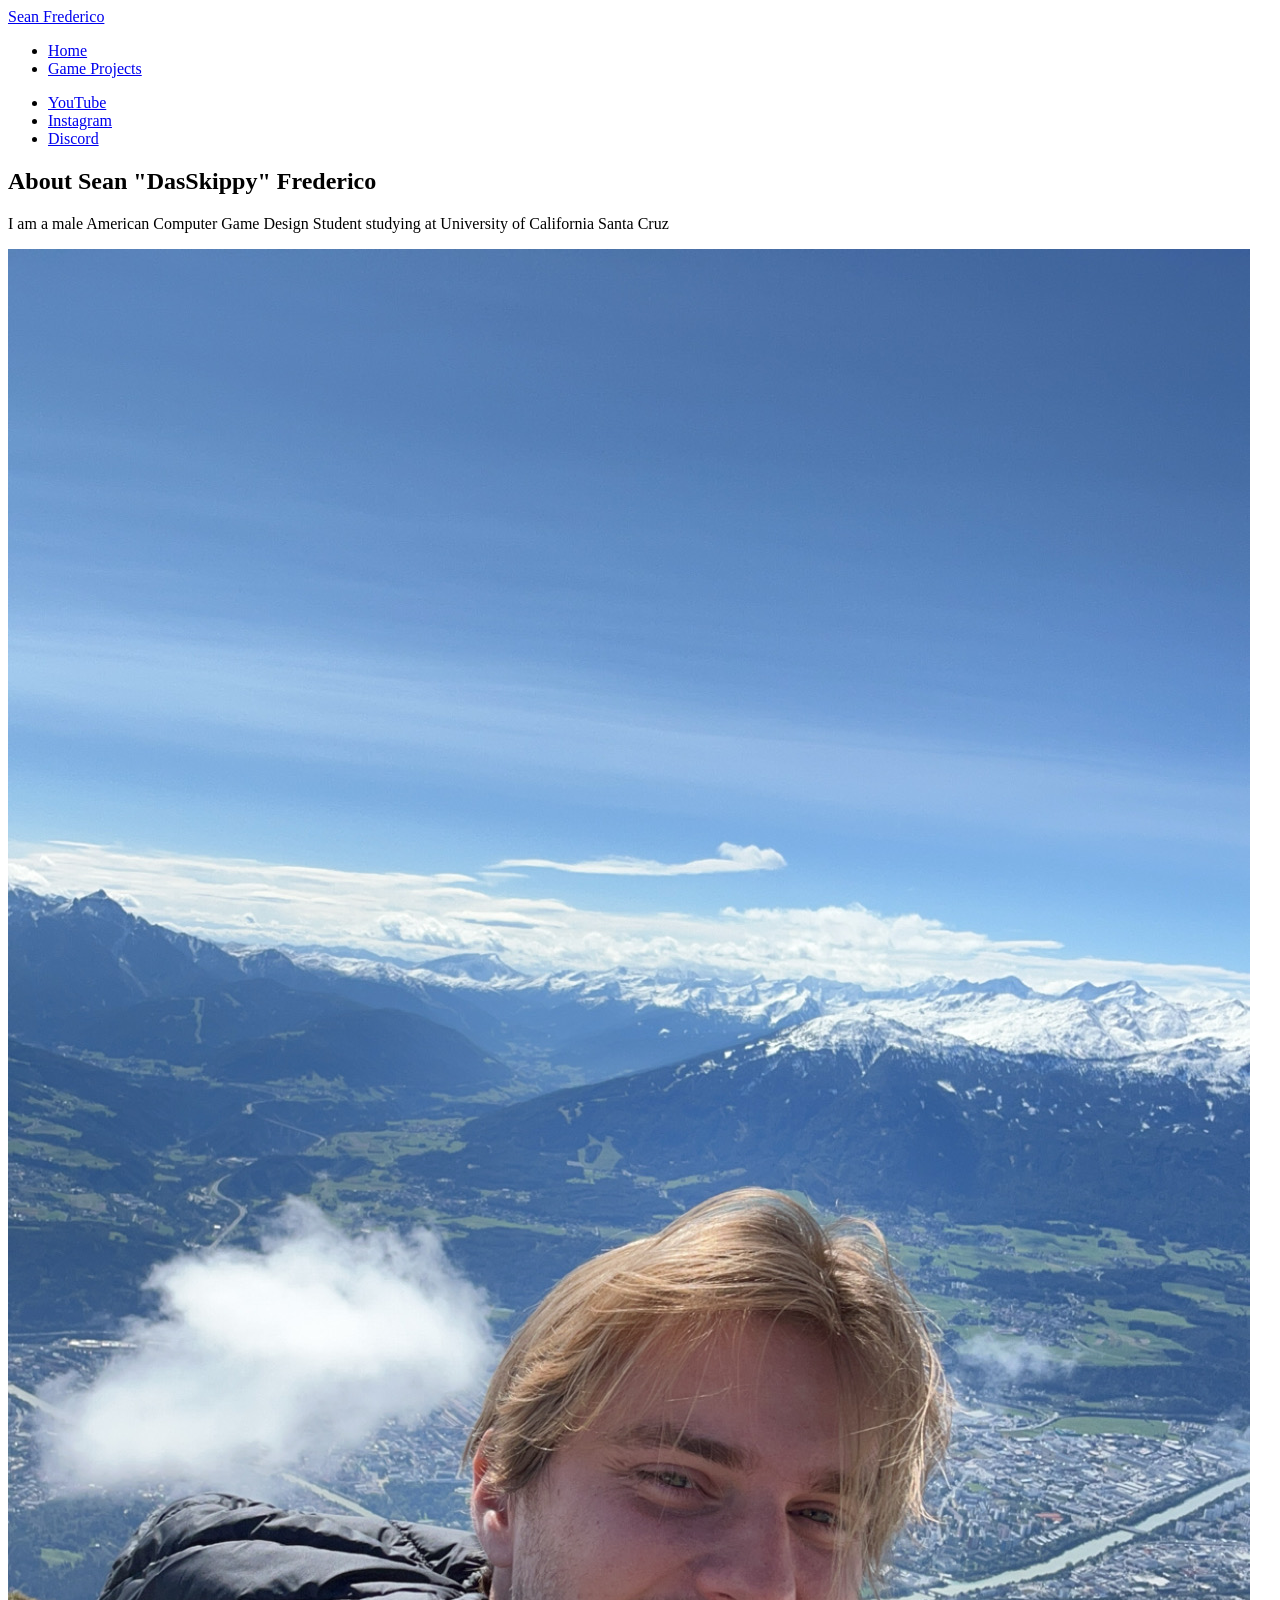
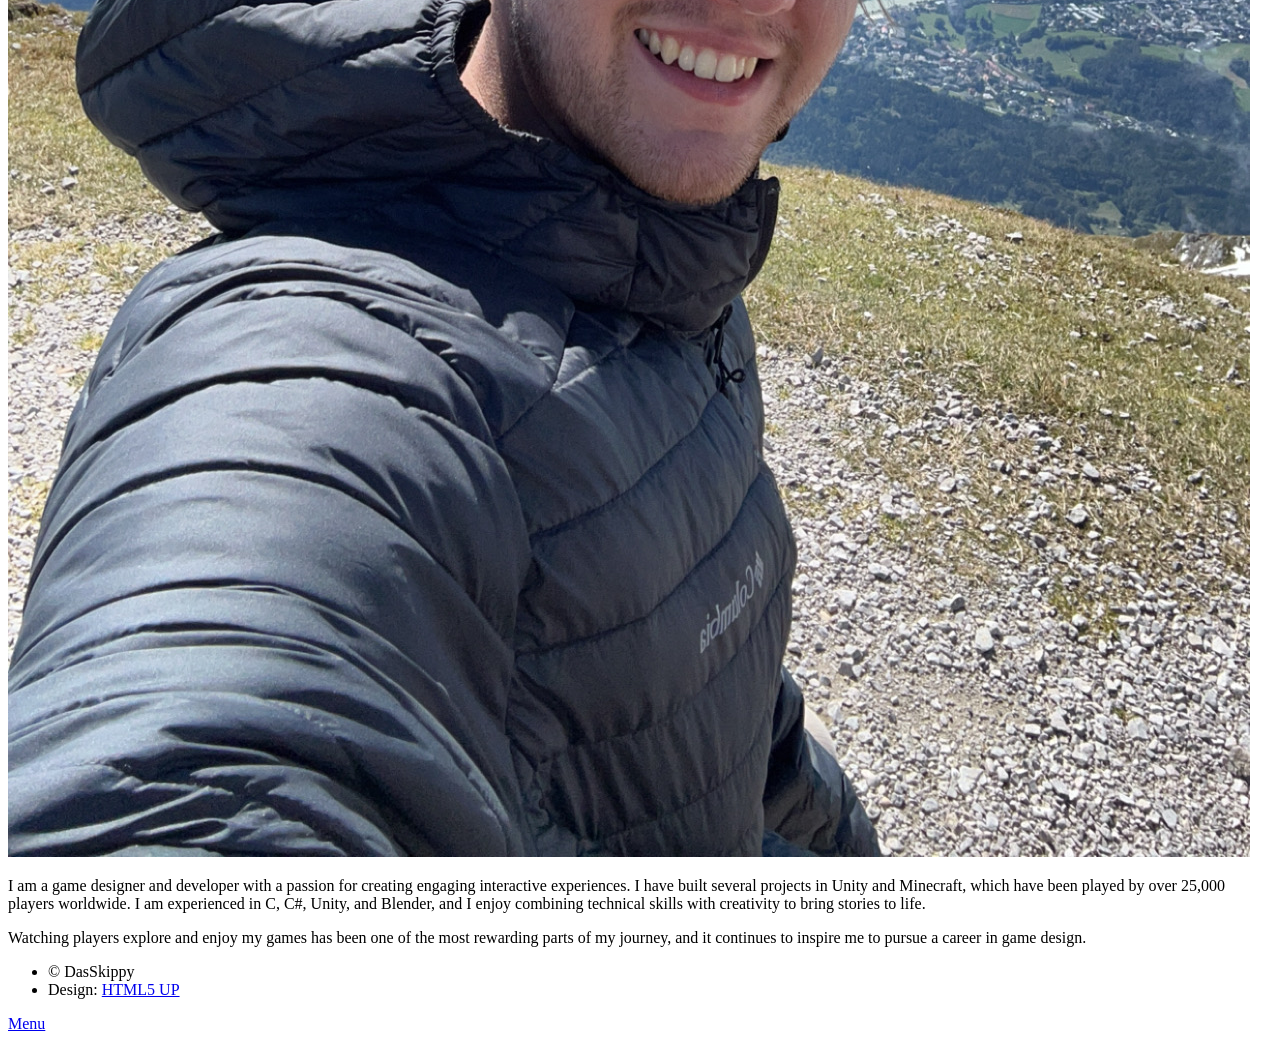
==== about.html @ 68984104 "Rename games.html to about.html" ====
<!DOCTYPE HTML>
<!--
	Massively by HTML5 UP
	html5up.net | @ajlkn
	Free for personal and commercial use under the CCA 3.0 license (html5up.net/license)
-->
<html>
	<head>
		<title>About Sean Frederico</title>
		<meta charset="utf-8" />
		<meta name="viewport" content="width=device-width, initial-scale=1, user-scalable=no" />
		<link rel="stylesheet" href="assets/css/main.css" />
		<noscript><link rel="stylesheet" href="assets/css/noscript.css" /></noscript>
	</head>
	<body class="is-preload">

		<!-- Wrapper -->
			<div id="wrapper">

				<!-- Header -->
					<header id="header">
						<a href="home.html" class="logo">Sean Frederico</a>
					</header>

				<!-- Nav -->
				<nav id="nav">
					<ul class="links">
						<li><a href="home.html">Home</a></li>
						<li class="active"><a href="games.html">Game Projects</a></li>
					</ul>
					<ul class="icons">
						<li><a href="https://www.youtube.com/@DasSkippy" class="icon brands alt fa-youtube"><span class="label">YouTube</span></a></li>
								<li><a href="https://www.instagram.com/dasskippy/" class="icon brands alt fa-instagram"><span class="label">Instagram</span></a></li>
								<li><a href="#" class="icon brands alt fa-discord"><span class="label">Discord</span></a></li>
					</ul>
				</nav>

				<!-- Main -->
					<div id="main">

						<!-- Post -->
							<section class="post">
								<header class="major">
									<h1>About Sean "DasSkippy" Frederico<br />
									</h1>
									<p>I am a male American Computer Game Design Student studying at University of California Santa Cruz</p>
								</header>
								<div class="image main"><img src="images/IMG_3006.JPG" alt="" /></div>
								<p>I am a game designer and developer with a passion for creating engaging interactive experiences. I have built several projects in Unity and Minecraft, which have been played by over 25,000 players worldwide. I am experienced in C, C#, Unity, and Blender, and I enjoy combining technical skills with creativity to bring stories to life.</p>
								<p>Watching players explore and enjoy my games has been one of the most rewarding parts of my journey, and it continues to inspire me to pursue a career in game design.</p>
							</section>

					</div>

				

				<!-- Copyright -->
					<div id="copyright">
						<ul><li>&copy; DasSkippy</li><li>Design: <a href="https://html5up.net">HTML5 UP</a></li></ul>
					</div>

			</div>

		<!-- Scripts -->
			<script src="assets/js/jquery.min.js"></script>
			<script src="assets/js/jquery.scrollex.min.js"></script>
			<script src="assets/js/jquery.scrolly.min.js"></script>
			<script src="assets/js/browser.min.js"></script>
			<script src="assets/js/breakpoints.min.js"></script>
			<script src="assets/js/util.js"></script>
			<script src="assets/js/main.js"></script>

	</body>

</html>
---- assets/css/main.css ----
@import url(fontawesome-all.min.css);
@import url("https://fonts.googleapis.com/css?family=Merriweather:300,700,300italic,700italic|Source+Sans+Pro:900");

/*
	Massively by HTML5 UP
	html5up.net | @ajlkn
	Free for personal and commercial use under the CCA 3.0 license (html5up.net/license)
*/

html, body, div, span, applet, object,
iframe, h1, h2, h3, h4, h5, h6, p, blockquote,
pre, a, abbr, acronym, address, big, cite,
code, del, dfn, em, img, ins, kbd, q, s, samp,
small, strike, strong, sub, sup, tt, var, b,
u, i, center, dl, dt, dd, ol, ul, li, fieldset,
form, label, legend, table, caption, tbody,
tfoot, thead, tr, th, td, article, aside,
canvas, details, embed, figure, figcaption,
footer, header, hgroup, menu, nav, output, ruby,
section, summary, time, mark, audio, video {
	margin: 0;
	padding: 0;
	border: 0;
	font-size: 100%;
	font: inherit;
	vertical-align: baseline;}

article, aside, details, figcaption, figure,
footer, header, hgroup, menu, nav, section {
	display: block;}

body {
	line-height: 1;
}

ol, ul {
	list-style: none;
}

blockquote, q {
	quotes: none;
}

	blockquote:before, blockquote:after, q:before, q:after {
		content: '';
		content: none;
	}

table {
	border-collapse: collapse;
	border-spacing: 0;
}

body {
	-webkit-text-size-adjust: none;
}

mark {
	background-color: transparent;
	color: inherit;
}

input::-moz-focus-inner {
	border: 0;
	padding: 0;
}

input, select, textarea {
	-moz-appearance: none;
	-webkit-appearance: none;
	-ms-appearance: none;
	appearance: none;
}

/* Basic */

	@-ms-viewport {
		width: device-width;
	}

	body {
		-ms-overflow-style: scrollbar;
	}

	@media screen and (max-width: 480px) {

		html, body {
			min-width: 320px;
		}

	}

	html {
		box-sizing: border-box;
	}

	*, *:before, *:after {
		box-sizing: inherit;
	}

	body {
		background-color: #1e252d;
	}

		body.is-preload *, body.is-preload *:before, body.is-preload *:after {
			-moz-animation: none !important;
			-webkit-animation: none !important;
			-ms-animation: none !important;
			animation: none !important;
			-moz-transition: none !important;
			-webkit-transition: none !important;
			-ms-transition: none !important;
			transition: none !important;
		}

/* Type */

	html {
		font-size: 16pt;
	}

		@media screen and (max-width: 1680px) {

			html {
				font-size: 12pt;
			}

		}

		@media screen and (max-width: 1280px) {

			html {
				font-size: 11pt;
			}

		}

		@media screen and (max-width: 360px) {

			html {
				font-size: 10pt;
			}

		}

	body {
		color: #212931;
	}

	body, input, select, textarea {
		font-family: "Merriweather", Georgia, serif;
		font-weight: 300;
		font-size: 1rem;
		line-height: 2.375;
	}

	a {
		-moz-transition: color 0.2s ease-in-out, background-color 0.2s ease-in-out, border-color 0.2s ease-in-out, box-shadow 0.2s ease-in-out;
		-webkit-transition: color 0.2s ease-in-out, background-color 0.2s ease-in-out, border-color 0.2s ease-in-out, box-shadow 0.2s ease-in-out;
		-ms-transition: color 0.2s ease-in-out, background-color 0.2s ease-in-out, border-color 0.2s ease-in-out, box-shadow 0.2s ease-in-out;
		transition: color 0.2s ease-in-out, background-color 0.2s ease-in-out, border-color 0.2s ease-in-out, box-shadow 0.2s ease-in-out;
		border-bottom: dotted 1px;
		text-decoration: none;
	}

		a:hover {
			border-bottom-color: transparent;
		}

	strong, b {
		font-weight: 600;
	}

	em, i {
		font-style: italic;
	}

	p {
		text-align: justify;
		margin: 0 0 2rem 0;
	}

	h1, h2, h3, h4, h5, h6 {
		font-family: "Source Sans Pro", Helvetica, sans-serif;
		font-weight: 900;
		line-height: 1.5;
		letter-spacing: 0.075em;
		text-transform: uppercase;
		margin: 0 0 1rem 0;
	}

		h1 a, h2 a, h3 a, h4 a, h5 a, h6 a {
			border-bottom: 0;
			color: inherit;
			text-decoration: none;
		}

	h1 {
		font-size: 4rem;
		line-height: 1.1;
		margin: 0 0 2rem 0;
	}

	h2 {
		font-size: 1.75rem;
		line-height: 1.3;
		margin: 0 0 1.5rem 0;
	}

	h3 {
		font-size: 1.25rem;
		margin: 0 0 1.5rem 0;
	}

	h4 {
		font-size: 1rem;
	}

	h5 {
		font-size: 0.9rem;
	}

	h6 {
		font-size: 0.8rem;
	}

	sub {
		font-size: 0.8rem;
		position: relative;
		top: 0.5rem;
	}

	sup {
		font-size: 0.8rem;
		position: relative;
		top: -0.5rem;
	}

	blockquote {
		border-left: solid 4px;
		font-style: italic;
		margin: 0 0 2rem 0;
		padding: 0.5rem 0 0.5rem 2rem;
	}

	code {
		border: solid 2px;
		font-family: "Courier New", monospace;
		font-size: 0.9rem;
		margin: 0 0.25rem;
		padding: 0.25rem 0.65rem;
	}

	pre {
		-webkit-overflow-scrolling: touch;
		font-family: "Courier New", monospace;
		font-size: 0.9rem;
		margin: 0 0 2rem 0;
	}

		pre code {
			display: block;
			line-height: 1.75;
			padding: 1rem 1.5rem;
			overflow-x: auto;
		}

	hr {
		border: 0;
		border-bottom: solid 2px;
		margin: 3rem 0;
	}

		hr.major {
			margin: 5rem 0;
		}

	.align-left {
		text-align: left;
	}

	.align-center {
		text-align: center;
	}

	.align-right {
		text-align: right;
	}

	input, select, textarea {
		color: #212931;
	}

	a {
		color: #212931;
		border-bottom-color: rgba(33, 41, 49, 0.5);
	}

		a:hover {
			border-bottom-color: transparent;
			color: #18bfef !important;
		}

	strong, b {
		color: #212931;
	}

	h1, h2, h3, h4, h5, h6 {
		color: #212931;
	}

	blockquote {
		border-left-color: #eeeeee;
	}

	code {
		background: rgba(220, 220, 220, 0.25);
		border-color: #eeeeee;
	}

	hr {
		border-bottom-color: #eeeeee;
	}

/* Row */

	.row {
		display: flex;
		flex-wrap: wrap;
		box-sizing: border-box;
		align-items: stretch;
	}

		.row > * {
			box-sizing: border-box;
		}

		.row.gtr-uniform > * > :last-child {
			margin-bottom: 0;
		}

		.row.aln-left {
			justify-content: flex-start;
		}

		.row.aln-center {
			justify-content: center;
		}

		.row.aln-right {
			justify-content: flex-end;
		}

		.row.aln-top {
			align-items: flex-start;
		}

		.row.aln-middle {
			align-items: center;
		}

		.row.aln-bottom {
			align-items: flex-end;
		}

		.row > .imp {
			order: -1;
		}

		.row > .col-1 {
			width: 8.33333%;
		}

		.row > .off-1 {
			margin-left: 8.33333%;
		}

		.row > .col-2 {
			width: 16.66667%;
		}

		.row > .off-2 {
			margin-left: 16.66667%;
		}

		.row > .col-3 {
			width: 25%;
		}

		.row > .off-3 {
			margin-left: 25%;
		}

		.row > .col-4 {
			width: 33.33333%;
		}

		.row > .off-4 {
			margin-left: 33.33333%;
		}

		.row > .col-5 {
			width: 41.66667%;
		}

		.row > .off-5 {
			margin-left: 41.66667%;
		}

		.row > .col-6 {
			width: 50%;
		}

		.row > .off-6 {
			margin-left: 50%;
		}

		.row > .col-7 {
			width: 58.33333%;
		}

		.row > .off-7 {
			margin-left: 58.33333%;
		}

		.row > .col-8 {
			width: 66.66667%;
		}

		.row > .off-8 {
			margin-left: 66.66667%;
		}

		.row > .col-9 {
			width: 75%;
		}

		.row > .off-9 {
			margin-left: 75%;
		}

		.row > .col-10 {
			width: 83.33333%;
		}

		.row > .off-10 {
			margin-left: 83.33333%;
		}

		.row > .col-11 {
			width: 91.66667%;
		}

		.row > .off-11 {
			margin-left: 91.66667%;
		}

		.row > .col-12 {
			width: 100%;
		}

		.row > .off-12 {
			margin-left: 100%;
		}

		.row.gtr-0 {
			margin-top: 0;
			margin-left: 0rem;
		}

			.row.gtr-0 > * {
				padding: 0 0 0 0rem;
			}

			.row.gtr-0.gtr-uniform {
				margin-top: 0rem;
			}

				.row.gtr-0.gtr-uniform > * {
					padding-top: 0rem;
				}

		.row.gtr-25 {
			margin-top: 0;
			margin-left: -0.375rem;
		}

			.row.gtr-25 > * {
				padding: 0 0 0 0.375rem;
			}

			.row.gtr-25.gtr-uniform {
				margin-top: -0.375rem;
			}

				.row.gtr-25.gtr-uniform > * {
					padding-top: 0.375rem;
				}

		.row.gtr-50 {
			margin-top: 0;
			margin-left: -0.75rem;
		}

			.row.gtr-50 > * {
				padding: 0 0 0 0.75rem;
			}

			.row.gtr-50.gtr-uniform {
				margin-top: -0.75rem;
			}

				.row.gtr-50.gtr-uniform > * {
					padding-top: 0.75rem;
				}

		.row {
			margin-top: 0;
			margin-left: -1.5rem;
		}

			.row > * {
				padding: 0 0 0 1.5rem;
			}

			.row.gtr-uniform {
				margin-top: -1.5rem;
			}

				.row.gtr-uniform > * {
					padding-top: 1.5rem;
				}

		.row.gtr-150 {
			margin-top: 0;
			margin-left: -2.25rem;
		}

			.row.gtr-150 > * {
				padding: 0 0 0 2.25rem;
			}

			.row.gtr-150.gtr-uniform {
				margin-top: -2.25rem;
			}

				.row.gtr-150.gtr-uniform > * {
					padding-top: 2.25rem;
				}

		.row.gtr-200 {
			margin-top: 0;
			margin-left: -3rem;
		}

			.row.gtr-200 > * {
				padding: 0 0 0 3rem;
			}

			.row.gtr-200.gtr-uniform {
				margin-top: -3rem;
			}

				.row.gtr-200.gtr-uniform > * {
					padding-top: 3rem;
				}

		@media screen and (max-width: 1680px) {

			.row {
				display: flex;
				flex-wrap: wrap;
				box-sizing: border-box;
				align-items: stretch;
			}

				.row > * {
					box-sizing: border-box;
				}

				.row.gtr-uniform > * > :last-child {
					margin-bottom: 0;
				}

				.row.aln-left {
					justify-content: flex-start;
				}

				.row.aln-center {
					justify-content: center;
				}

				.row.aln-right {
					justify-content: flex-end;
				}

				.row.aln-top {
					align-items: flex-start;
				}

				.row.aln-middle {
					align-items: center;
				}

				.row.aln-bottom {
					align-items: flex-end;
				}

				.row > .imp-xlarge {
					order: -1;
				}

				.row > .col-1-xlarge {
					width: 8.33333%;
				}

				.row > .off-1-xlarge {
					margin-left: 8.33333%;
				}

				.row > .col-2-xlarge {
					width: 16.66667%;
				}

				.row > .off-2-xlarge {
					margin-left: 16.66667%;
				}

				.row > .col-3-xlarge {
					width: 25%;
				}

				.row > .off-3-xlarge {
					margin-left: 25%;
				}

				.row > .col-4-xlarge {
					width: 33.33333%;
				}

				.row > .off-4-xlarge {
					margin-left: 33.33333%;
				}

				.row > .col-5-xlarge {
					width: 41.66667%;
				}

				.row > .off-5-xlarge {
					margin-left: 41.66667%;
				}

				.row > .col-6-xlarge {
					width: 50%;
				}

				.row > .off-6-xlarge {
					margin-left: 50%;
				}

				.row > .col-7-xlarge {
					width: 58.33333%;
				}

				.row > .off-7-xlarge {
					margin-left: 58.33333%;
				}

				.row > .col-8-xlarge {
					width: 66.66667%;
				}

				.row > .off-8-xlarge {
					margin-left: 66.66667%;
				}

				.row > .col-9-xlarge {
					width: 75%;
				}

				.row > .off-9-xlarge {
					margin-left: 75%;
				}

				.row > .col-10-xlarge {
					width: 83.33333%;
				}

				.row > .off-10-xlarge {
					margin-left: 83.33333%;
				}

				.row > .col-11-xlarge {
					width: 91.66667%;
				}

				.row > .off-11-xlarge {
					margin-left: 91.66667%;
				}

				.row > .col-12-xlarge {
					width: 100%;
				}

				.row > .off-12-xlarge {
					margin-left: 100%;
				}

				.row.gtr-0 {
					margin-top: 0;
					margin-left: 0rem;
				}

					.row.gtr-0 > * {
						padding: 0 0 0 0rem;
					}

					.row.gtr-0.gtr-uniform {
						margin-top: 0rem;
					}

						.row.gtr-0.gtr-uniform > * {
							padding-top: 0rem;
						}

				.row.gtr-25 {
					margin-top: 0;
					margin-left: -0.375rem;
				}

					.row.gtr-25 > * {
						padding: 0 0 0 0.375rem;
					}

					.row.gtr-25.gtr-uniform {
						margin-top: -0.375rem;
					}

						.row.gtr-25.gtr-uniform > * {
							padding-top: 0.375rem;
						}

				.row.gtr-50 {
					margin-top: 0;
					margin-left: -0.75rem;
				}

					.row.gtr-50 > * {
						padding: 0 0 0 0.75rem;
					}

					.row.gtr-50.gtr-uniform {
						margin-top: -0.75rem;
					}

						.row.gtr-50.gtr-uniform > * {
							padding-top: 0.75rem;
						}

				.row {
					margin-top: 0;
					margin-left: -1.5rem;
				}

					.row > * {
						padding: 0 0 0 1.5rem;
					}

					.row.gtr-uniform {
						margin-top: -1.5rem;
					}

						.row.gtr-uniform > * {
							padding-top: 1.5rem;
						}

				.row.gtr-150 {
					margin-top: 0;
					margin-left: -2.25rem;
				}

					.row.gtr-150 > * {
						padding: 0 0 0 2.25rem;
					}

					.row.gtr-150.gtr-uniform {
						margin-top: -2.25rem;
					}

						.row.gtr-150.gtr-uniform > * {
							padding-top: 2.25rem;
						}

				.row.gtr-200 {
					margin-top: 0;
					margin-left: -3rem;
				}

					.row.gtr-200 > * {
						padding: 0 0 0 3rem;
					}

					.row.gtr-200.gtr-uniform {
						margin-top: -3rem;
					}

						.row.gtr-200.gtr-uniform > * {
							padding-top: 3rem;
						}

		}

		@media screen and (max-width: 1280px) {

			.row {
				display: flex;
				flex-wrap: wrap;
				box-sizing: border-box;
				align-items: stretch;
			}

				.row > * {
					box-sizing: border-box;
				}

				.row.gtr-uniform > * > :last-child {
					margin-bottom: 0;
				}

				.row.aln-left {
					justify-content: flex-start;
				}

				.row.aln-center {
					justify-content: center;
				}

				.row.aln-right {
					justify-content: flex-end;
				}

				.row.aln-top {
					align-items: flex-start;
				}

				.row.aln-middle {
					align-items: center;
				}

				.row.aln-bottom {
					align-items: flex-end;
				}

				.row > .imp-large {
					order: -1;
				}

				.row > .col-1-large {
					width: 8.33333%;
				}

				.row > .off-1-large {
					margin-left: 8.33333%;
				}

				.row > .col-2-large {
					width: 16.66667%;
				}

				.row > .off-2-large {
					margin-left: 16.66667%;
				}

				.row > .col-3-large {
					width: 25%;
				}

				.row > .off-3-large {
					margin-left: 25%;
				}

				.row > .col-4-large {
					width: 33.33333%;
				}

				.row > .off-4-large {
					margin-left: 33.33333%;
				}

				.row > .col-5-large {
					width: 41.66667%;
				}

				.row > .off-5-large {
					margin-left: 41.66667%;
				}

				.row > .col-6-large {
					width: 50%;
				}

				.row > .off-6-large {
					margin-left: 50%;
				}

				.row > .col-7-large {
					width: 58.33333%;
				}

				.row > .off-7-large {
					margin-left: 58.33333%;
				}

				.row > .col-8-large {
					width: 66.66667%;
				}

				.row > .off-8-large {
					margin-left: 66.66667%;
				}

				.row > .col-9-large {
					width: 75%;
				}

				.row > .off-9-large {
					margin-left: 75%;
				}

				.row > .col-10-large {
					width: 83.33333%;
				}

				.row > .off-10-large {
					margin-left: 83.33333%;
				}

				.row > .col-11-large {
					width: 91.66667%;
				}

				.row > .off-11-large {
					margin-left: 91.66667%;
				}

				.row > .col-12-large {
					width: 100%;
				}

				.row > .off-12-large {
					margin-left: 100%;
				}

				.row.gtr-0 {
					margin-top: 0;
					margin-left: 0rem;
				}

					.row.gtr-0 > * {
						padding: 0 0 0 0rem;
					}

					.row.gtr-0.gtr-uniform {
						margin-top: 0rem;
					}

						.row.gtr-0.gtr-uniform > * {
							padding-top: 0rem;
						}

				.row.gtr-25 {
					margin-top: 0;
					margin-left: -0.375rem;
				}

					.row.gtr-25 > * {
						padding: 0 0 0 0.375rem;
					}

					.row.gtr-25.gtr-uniform {
						margin-top: -0.375rem;
					}

						.row.gtr-25.gtr-uniform > * {
							padding-top: 0.375rem;
						}

				.row.gtr-50 {
					margin-top: 0;
					margin-left: -0.75rem;
				}

					.row.gtr-50 > * {
						padding: 0 0 0 0.75rem;
					}

					.row.gtr-50.gtr-uniform {
						margin-top: -0.75rem;
					}

						.row.gtr-50.gtr-uniform > * {
							padding-top: 0.75rem;
						}

				.row {
					margin-top: 0;
					margin-left: -1.5rem;
				}

					.row > * {
						padding: 0 0 0 1.5rem;
					}

					.row.gtr-uniform {
						margin-top: -1.5rem;
					}

						.row.gtr-uniform > * {
							padding-top: 1.5rem;
						}

				.row.gtr-150 {
					margin-top: 0;
					margin-left: -2.25rem;
				}

					.row.gtr-150 > * {
						padding: 0 0 0 2.25rem;
					}

					.row.gtr-150.gtr-uniform {
						margin-top: -2.25rem;
					}

						.row.gtr-150.gtr-uniform > * {
							padding-top: 2.25rem;
						}

				.row.gtr-200 {
					margin-top: 0;
					margin-left: -3rem;
				}

					.row.gtr-200 > * {
						padding: 0 0 0 3rem;
					}

					.row.gtr-200.gtr-uniform {
						margin-top: -3rem;
					}

						.row.gtr-200.gtr-uniform > * {
							padding-top: 3rem;
						}

		}

		@media screen and (max-width: 980px) {

			.row {
				display: flex;
				flex-wrap: wrap;
				box-sizing: border-box;
				align-items: stretch;
			}

				.row > * {
					box-sizing: border-box;
				}

				.row.gtr-uniform > * > :last-child {
					margin-bottom: 0;
				}

				.row.aln-left {
					justify-content: flex-start;
				}

				.row.aln-center {
					justify-content: center;
				}

				.row.aln-right {
					justify-content: flex-end;
				}

				.row.aln-top {
					align-items: flex-start;
				}

				.row.aln-middle {
					align-items: center;
				}

				.row.aln-bottom {
					align-items: flex-end;
				}

				.row > .imp-medium {
					order: -1;
				}

				.row > .col-1-medium {
					width: 8.33333%;
				}

				.row > .off-1-medium {
					margin-left: 8.33333%;
				}

				.row > .col-2-medium {
					width: 16.66667%;
				}

				.row > .off-2-medium {
					margin-left: 16.66667%;
				}

				.row > .col-3-medium {
					width: 25%;
				}

				.row > .off-3-medium {
					margin-left: 25%;
				}

				.row > .col-4-medium {
					width: 33.33333%;
				}

				.row > .off-4-medium {
					margin-left: 33.33333%;
				}

				.row > .col-5-medium {
					width: 41.66667%;
				}

				.row > .off-5-medium {
					margin-left: 41.66667%;
				}

				.row > .col-6-medium {
					width: 50%;
				}

				.row > .off-6-medium {
					margin-left: 50%;
				}

				.row > .col-7-medium {
					width: 58.33333%;
				}

				.row > .off-7-medium {
					margin-left: 58.33333%;
				}

				.row > .col-8-medium {
					width: 66.66667%;
				}

				.row > .off-8-medium {
					margin-left: 66.66667%;
				}

				.row > .col-9-medium {
					width: 75%;
				}

				.row > .off-9-medium {
					margin-left: 75%;
				}

				.row > .col-10-medium {
					width: 83.33333%;
				}

				.row > .off-10-medium {
					margin-left: 83.33333%;
				}

				.row > .col-11-medium {
					width: 91.66667%;
				}

				.row > .off-11-medium {
					margin-left: 91.66667%;
				}

				.row > .col-12-medium {
					width: 100%;
				}

				.row > .off-12-medium {
					margin-left: 100%;
				}

				.row.gtr-0 {
					margin-top: 0;
					margin-left: 0rem;
				}

					.row.gtr-0 > * {
						padding: 0 0 0 0rem;
					}

					.row.gtr-0.gtr-uniform {
						margin-top: 0rem;
					}

						.row.gtr-0.gtr-uniform > * {
							padding-top: 0rem;
						}

				.row.gtr-25 {
					margin-top: 0;
					margin-left: -0.375rem;
				}

					.row.gtr-25 > * {
						padding: 0 0 0 0.375rem;
					}

					.row.gtr-25.gtr-uniform {
						margin-top: -0.375rem;
					}

						.row.gtr-25.gtr-uniform > * {
							padding-top: 0.375rem;
						}

				.row.gtr-50 {
					margin-top: 0;
					margin-left: -0.75rem;
				}

					.row.gtr-50 > * {
						padding: 0 0 0 0.75rem;
					}

					.row.gtr-50.gtr-uniform {
						margin-top: -0.75rem;
					}

						.row.gtr-50.gtr-uniform > * {
							padding-top: 0.75rem;
						}

				.row {
					margin-top: 0;
					margin-left: -1.5rem;
				}

					.row > * {
						padding: 0 0 0 1.5rem;
					}

					.row.gtr-uniform {
						margin-top: -1.5rem;
					}

						.row.gtr-uniform > * {
							padding-top: 1.5rem;
						}

				.row.gtr-150 {
					margin-top: 0;
					margin-left: -2.25rem;
				}

					.row.gtr-150 > * {
						padding: 0 0 0 2.25rem;
					}

					.row.gtr-150.gtr-uniform {
						margin-top: -2.25rem;
					}

						.row.gtr-150.gtr-uniform > * {
							padding-top: 2.25rem;
						}

				.row.gtr-200 {
					margin-top: 0;
					margin-left: -3rem;
				}

					.row.gtr-200 > * {
						padding: 0 0 0 3rem;
					}

					.row.gtr-200.gtr-uniform {
						margin-top: -3rem;
					}

						.row.gtr-200.gtr-uniform > * {
							padding-top: 3rem;
						}

		}

		@media screen and (max-width: 736px) {

			.row {
				display: flex;
				flex-wrap: wrap;
				box-sizing: border-box;
				align-items: stretch;
			}

				.row > * {
					box-sizing: border-box;
				}

				.row.gtr-uniform > * > :last-child {
					margin-bottom: 0;
				}

				.row.aln-left {
					justify-content: flex-start;
				}

				.row.aln-center {
					justify-content: center;
				}

				.row.aln-right {
					justify-content: flex-end;
				}

				.row.aln-top {
					align-items: flex-start;
				}

				.row.aln-middle {
					align-items: center;
				}

				.row.aln-bottom {
					align-items: flex-end;
				}

				.row > .imp-small {
					order: -1;
				}

				.row > .col-1-small {
					width: 8.33333%;
				}

				.row > .off-1-small {
					margin-left: 8.33333%;
				}

				.row > .col-2-small {
					width: 16.66667%;
				}

				.row > .off-2-small {
					margin-left: 16.66667%;
				}

				.row > .col-3-small {
					width: 25%;
				}

				.row > .off-3-small {
					margin-left: 25%;
				}

				.row > .col-4-small {
					width: 33.33333%;
				}

				.row > .off-4-small {
					margin-left: 33.33333%;
				}

				.row > .col-5-small {
					width: 41.66667%;
				}

				.row > .off-5-small {
					margin-left: 41.66667%;
				}

				.row > .col-6-small {
					width: 50%;
				}

				.row > .off-6-small {
					margin-left: 50%;
				}

				.row > .col-7-small {
					width: 58.33333%;
				}

				.row > .off-7-small {
					margin-left: 58.33333%;
				}

				.row > .col-8-small {
					width: 66.66667%;
				}

				.row > .off-8-small {
					margin-left: 66.66667%;
				}

				.row > .col-9-small {
					width: 75%;
				}

				.row > .off-9-small {
					margin-left: 75%;
				}

				.row > .col-10-small {
					width: 83.33333%;
				}

				.row > .off-10-small {
					margin-left: 83.33333%;
				}

				.row > .col-11-small {
					width: 91.66667%;
				}

				.row > .off-11-small {
					margin-left: 91.66667%;
				}

				.row > .col-12-small {
					width: 100%;
				}

				.row > .off-12-small {
					margin-left: 100%;
				}

				.row.gtr-0 {
					margin-top: 0;
					margin-left: 0rem;
				}

					.row.gtr-0 > * {
						padding: 0 0 0 0rem;
					}

					.row.gtr-0.gtr-uniform {
						margin-top: 0rem;
					}

						.row.gtr-0.gtr-uniform > * {
							padding-top: 0rem;
						}

				.row.gtr-25 {
					margin-top: 0;
					margin-left: -0.375rem;
				}

					.row.gtr-25 > * {
						padding: 0 0 0 0.375rem;
					}

					.row.gtr-25.gtr-uniform {
						margin-top: -0.375rem;
					}

						.row.gtr-25.gtr-uniform > * {
							padding-top: 0.375rem;
						}

				.row.gtr-50 {
					margin-top: 0;
					margin-left: -0.75rem;
				}

					.row.gtr-50 > * {
						padding: 0 0 0 0.75rem;
					}

					.row.gtr-50.gtr-uniform {
						margin-top: -0.75rem;
					}

						.row.gtr-50.gtr-uniform > * {
							padding-top: 0.75rem;
						}

				.row {
					margin-top: 0;
					margin-left: -1.5rem;
				}

					.row > * {
						padding: 0 0 0 1.5rem;
					}

					.row.gtr-uniform {
						margin-top: -1.5rem;
					}

						.row.gtr-uniform > * {
							padding-top: 1.5rem;
						}

				.row.gtr-150 {
					margin-top: 0;
					margin-left: -2.25rem;
				}

					.row.gtr-150 > * {
						padding: 0 0 0 2.25rem;
					}

					.row.gtr-150.gtr-uniform {
						margin-top: -2.25rem;
					}

						.row.gtr-150.gtr-uniform > * {
							padding-top: 2.25rem;
						}

				.row.gtr-200 {
					margin-top: 0;
					margin-left: -3rem;
				}

					.row.gtr-200 > * {
						padding: 0 0 0 3rem;
					}

					.row.gtr-200.gtr-uniform {
						margin-top: -3rem;
					}

						.row.gtr-200.gtr-uniform > * {
							padding-top: 3rem;
						}

		}

		@media screen and (max-width: 480px) {

			.row {
				display: flex;
				flex-wrap: wrap;
				box-sizing: border-box;
				align-items: stretch;
			}

				.row > * {
					box-sizing: border-box;
				}

				.row.gtr-uniform > * > :last-child {
					margin-bottom: 0;
				}

				.row.aln-left {
					justify-content: flex-start;
				}

				.row.aln-center {
					justify-content: center;
				}

				.row.aln-right {
					justify-content: flex-end;
				}

				.row.aln-top {
					align-items: flex-start;
				}

				.row.aln-middle {
					align-items: center;
				}

				.row.aln-bottom {
					align-items: flex-end;
				}

				.row > .imp-xsmall {
					order: -1;
				}

				.row > .col-1-xsmall {
					width: 8.33333%;
				}

				.row > .off-1-xsmall {
					margin-left: 8.33333%;
				}

				.row > .col-2-xsmall {
					width: 16.66667%;
				}

				.row > .off-2-xsmall {
					margin-left: 16.66667%;
				}

				.row > .col-3-xsmall {
					width: 25%;
				}

				.row > .off-3-xsmall {
					margin-left: 25%;
				}

				.row > .col-4-xsmall {
					width: 33.33333%;
				}

				.row > .off-4-xsmall {
					margin-left: 33.33333%;
				}

				.row > .col-5-xsmall {
					width: 41.66667%;
				}

				.row > .off-5-xsmall {
					margin-left: 41.66667%;
				}

				.row > .col-6-xsmall {
					width: 50%;
				}

				.row > .off-6-xsmall {
					margin-left: 50%;
				}

				.row > .col-7-xsmall {
					width: 58.33333%;
				}

				.row > .off-7-xsmall {
					margin-left: 58.33333%;
				}

				.row > .col-8-xsmall {
					width: 66.66667%;
				}

				.row > .off-8-xsmall {
					margin-left: 66.66667%;
				}

				.row > .col-9-xsmall {
					width: 75%;
				}

				.row > .off-9-xsmall {
					margin-left: 75%;
				}

				.row > .col-10-xsmall {
					width: 83.33333%;
				}

				.row > .off-10-xsmall {
					margin-left: 83.33333%;
				}

				.row > .col-11-xsmall {
					width: 91.66667%;
				}

				.row > .off-11-xsmall {
					margin-left: 91.66667%;
				}

				.row > .col-12-xsmall {
					width: 100%;
				}

				.row > .off-12-xsmall {
					margin-left: 100%;
				}

				.row.gtr-0 {
					margin-top: 0;
					margin-left: 0rem;
				}

					.row.gtr-0 > * {
						padding: 0 0 0 0rem;
					}

					.row.gtr-0.gtr-uniform {
						margin-top: 0rem;
					}

						.row.gtr-0.gtr-uniform > * {
							padding-top: 0rem;
						}

				.row.gtr-25 {
					margin-top: 0;
					margin-left: -0.375rem;
				}

					.row.gtr-25 > * {
						padding: 0 0 0 0.375rem;
					}

					.row.gtr-25.gtr-uniform {
						margin-top: -0.375rem;
					}

						.row.gtr-25.gtr-uniform > * {
							padding-top: 0.375rem;
						}

				.row.gtr-50 {
					margin-top: 0;
					margin-left: -0.75rem;
				}

					.row.gtr-50 > * {
						padding: 0 0 0 0.75rem;
					}

					.row.gtr-50.gtr-uniform {
						margin-top: -0.75rem;
					}

						.row.gtr-50.gtr-uniform > * {
							padding-top: 0.75rem;
						}

				.row {
					margin-top: 0;
					margin-left: -1.5rem;
				}

					.row > * {
						padding: 0 0 0 1.5rem;
					}

					.row.gtr-uniform {
						margin-top: -1.5rem;
					}

						.row.gtr-uniform > * {
							padding-top: 1.5rem;
						}

				.row.gtr-150 {
					margin-top: 0;
					margin-left: -2.25rem;
				}

					.row.gtr-150 > * {
						padding: 0 0 0 2.25rem;
					}

					.row.gtr-150.gtr-uniform {
						margin-top: -2.25rem;
					}

						.row.gtr-150.gtr-uniform > * {
							padding-top: 2.25rem;
						}

				.row.gtr-200 {
					margin-top: 0;
					margin-left: -3rem;
				}

					.row.gtr-200 > * {
						padding: 0 0 0 3rem;
					}

					.row.gtr-200.gtr-uniform {
						margin-top: -3rem;
					}

						.row.gtr-200.gtr-uniform > * {
							padding-top: 3rem;
						}

		}

		@media screen and (max-width: 360px) {

			.row {
				display: flex;
				flex-wrap: wrap;
				box-sizing: border-box;
				align-items: stretch;
			}

				.row > * {
					box-sizing: border-box;
				}

				.row.gtr-uniform > * > :last-child {
					margin-bottom: 0;
				}

				.row.aln-left {
					justify-content: flex-start;
				}

				.row.aln-center {
					justify-content: center;
				}

				.row.aln-right {
					justify-content: flex-end;
				}

				.row.aln-top {
					align-items: flex-start;
				}

				.row.aln-middle {
					align-items: center;
				}

				.row.aln-bottom {
					align-items: flex-end;
				}

				.row > .imp-xxsmall {
					order: -1;
				}

				.row > .col-1-xxsmall {
					width: 8.33333%;
				}

				.row > .off-1-xxsmall {
					margin-left: 8.33333%;
				}

				.row > .col-2-xxsmall {
					width: 16.66667%;
				}

				.row > .off-2-xxsmall {
					margin-left: 16.66667%;
				}

				.row > .col-3-xxsmall {
					width: 25%;
				}

				.row > .off-3-xxsmall {
					margin-left: 25%;
				}

				.row > .col-4-xxsmall {
					width: 33.33333%;
				}

				.row > .off-4-xxsmall {
					margin-left: 33.33333%;
				}

				.row > .col-5-xxsmall {
					width: 41.66667%;
				}

				.row > .off-5-xxsmall {
					margin-left: 41.66667%;
				}

				.row > .col-6-xxsmall {
					width: 50%;
				}

				.row > .off-6-xxsmall {
					margin-left: 50%;
				}

				.row > .col-7-xxsmall {
					width: 58.33333%;
				}

				.row > .off-7-xxsmall {
					margin-left: 58.33333%;
				}

				.row > .col-8-xxsmall {
					width: 66.66667%;
				}

				.row > .off-8-xxsmall {
					margin-left: 66.66667%;
				}

				.row > .col-9-xxsmall {
					width: 75%;
				}

				.row > .off-9-xxsmall {
					margin-left: 75%;
				}

				.row > .col-10-xxsmall {
					width: 83.33333%;
				}

				.row > .off-10-xxsmall {
					margin-left: 83.33333%;
				}

				.row > .col-11-xxsmall {
					width: 91.66667%;
				}

				.row > .off-11-xxsmall {
					margin-left: 91.66667%;
				}

				.row > .col-12-xxsmall {
					width: 100%;
				}

				.row > .off-12-xxsmall {
					margin-left: 100%;
				}

				.row.gtr-0 {
					margin-top: 0;
					margin-left: 0rem;
				}

					.row.gtr-0 > * {
						padding: 0 0 0 0rem;
					}

					.row.gtr-0.gtr-uniform {
						margin-top: 0rem;
					}

						.row.gtr-0.gtr-uniform > * {
							padding-top: 0rem;
						}

				.row.gtr-25 {
					margin-top: 0;
					margin-left: -0.375rem;
				}

					.row.gtr-25 > * {
						padding: 0 0 0 0.375rem;
					}

					.row.gtr-25.gtr-uniform {
						margin-top: -0.375rem;
					}

						.row.gtr-25.gtr-uniform > * {
							padding-top: 0.375rem;
						}

				.row.gtr-50 {
					margin-top: 0;
					margin-left: -0.75rem;
				}

					.row.gtr-50 > * {
						padding: 0 0 0 0.75rem;
					}

					.row.gtr-50.gtr-uniform {
						margin-top: -0.75rem;
					}

						.row.gtr-50.gtr-uniform > * {
							padding-top: 0.75rem;
						}

				.row {
					margin-top: 0;
					margin-left: -1.5rem;
				}

					.row > * {
						padding: 0 0 0 1.5rem;
					}

					.row.gtr-uniform {
						margin-top: -1.5rem;
					}

						.row.gtr-uniform > * {
							padding-top: 1.5rem;
						}

				.row.gtr-150 {
					margin-top: 0;
					margin-left: -2.25rem;
				}

					.row.gtr-150 > * {
						padding: 0 0 0 2.25rem;
					}

					.row.gtr-150.gtr-uniform {
						margin-top: -2.25rem;
					}

						.row.gtr-150.gtr-uniform > * {
							padding-top: 2.25rem;
						}

				.row.gtr-200 {
					margin-top: 0;
					margin-left: -3rem;
				}

					.row.gtr-200 > * {
						padding: 0 0 0 3rem;
					}

					.row.gtr-200.gtr-uniform {
						margin-top: -3rem;
					}

						.row.gtr-200.gtr-uniform > * {
							padding-top: 3rem;
						}

		}

/* Box */

	.box {
		border: solid 2px;
		margin-bottom: 2rem;
		padding: 1.5rem;
	}

		.box > :last-child,
		.box > :last-child > :last-child,
		.box > :last-child > :last-child > :last-child {
			margin-bottom: 0;
		}

		.box.alt {
			border: 0;
			border-radius: 0;
			padding: 0;
		}

	.box {
		border-color: #eeeeee;
	}

/* Button */

	input[type="submit"],
	input[type="reset"],
	input[type="button"],
	button,
	.button {
		-moz-appearance: none;
		-webkit-appearance: none;
		-ms-appearance: none;
		appearance: none;
		-moz-transition: background-color 0.2s ease-in-out, box-shadow 0.2s ease-in-out, color 0.2s ease-in-out;
		-webkit-transition: background-color 0.2s ease-in-out, box-shadow 0.2s ease-in-out, color 0.2s ease-in-out;
		-ms-transition: background-color 0.2s ease-in-out, box-shadow 0.2s ease-in-out, color 0.2s ease-in-out;
		transition: background-color 0.2s ease-in-out, box-shadow 0.2s ease-in-out, color 0.2s ease-in-out;
		border: 0;
		border-radius: 0;
		cursor: pointer;
		display: inline-block;
		font-family: "Source Sans Pro", Helvetica, sans-serif;
		font-size: 0.8rem;
		font-weight: 900;
		letter-spacing: 0.075em;
		height: 3rem;
		line-height: 3rem;
		padding: 0 2rem;
		text-align: center;
		text-decoration: none;
		text-transform: uppercase;
		white-space: nowrap;
	}

		input[type="submit"].icon:before,
		input[type="reset"].icon:before,
		input[type="button"].icon:before,
		button.icon:before,
		.button.icon:before {
			margin-right: 0.5rem;
		}

		input[type="submit"].icon.solo,
		input[type="reset"].icon.solo,
		input[type="button"].icon.solo,
		button.icon.solo,
		.button.icon.solo {
			position: relative;
			width: 4rem;
			height: 4rem;
			line-height: 4rem;
			border-radius: 4rem;
			text-indent: 4rem;
			overflow: hidden;
			padding: 0;
			white-space: nowrap;
		}

			input[type="submit"].icon.solo:before,
			input[type="reset"].icon.solo:before,
			input[type="button"].icon.solo:before,
			button.icon.solo:before,
			.button.icon.solo:before {
				position: absolute;
				display: block;
				top: 0;
				left: 0;
				width: inherit;
				height: inherit;
				line-height: inherit;
				font-size: 1.25rem;
				margin-right: 0;
				text-align: center;
				text-indent: 0;
			}

		input[type="submit"].fit,
		input[type="reset"].fit,
		input[type="button"].fit,
		button.fit,
		.button.fit {
			width: 100%;
		}

		input[type="submit"].small,
		input[type="reset"].small,
		input[type="button"].small,
		button.small,
		.button.small {
			font-size: 0.7rem;
			height: 2.5rem;
			line-height: 2.5rem;
			padding: 0 1.5rem;
		}

		input[type="submit"].large,
		input[type="reset"].large,
		input[type="button"].large,
		button.large,
		.button.large {
			font-size: 0.9rem;
			height: 3.5rem;
			line-height: 3.5rem;
			padding: 0 2.75rem;
		}

		@media screen and (max-width: 980px) {

			input[type="submit"],
			input[type="reset"],
			input[type="button"],
			button,
			.button {
				font-size: 0.9rem;
				height: 3.25rem;
				line-height: 3.25rem;
			}

				input[type="submit"].large,
				input[type="reset"].large,
				input[type="button"].large,
				button.large,
				.button.large {
					font-size: 1rem;
					height: 3.75rem;
					line-height: 3.75rem;
				}

		}

		input[type="submit"].disabled, input[type="submit"]:disabled,
		input[type="reset"].disabled,
		input[type="reset"]:disabled,
		input[type="button"].disabled,
		input[type="button"]:disabled,
		button.disabled,
		button:disabled,
		.button.disabled,
		.button:disabled {
			pointer-events: none;
			opacity: 0.25;
		}

	input[type="submit"],
	input[type="reset"],
	input[type="button"],
	button,
	.button {
		background-color: transparent;
		box-shadow: inset 0 0 0 2px #212931;
		color: #212931 !important;
	}

		input[type="submit"]:hover,
		input[type="reset"]:hover,
		input[type="button"]:hover,
		button:hover,
		.button:hover {
			box-shadow: inset 0 0 0 2px #18bfef;
			color: #18bfef !important;
		}

		input[type="submit"].primary,
		input[type="reset"].primary,
		input[type="button"].primary,
		button.primary,
		.button.primary {
			background-color: #212931;
			box-shadow: none;
			color: #ffffff !important;
		}

			input[type="submit"].primary:hover,
			input[type="reset"].primary:hover,
			input[type="button"].primary:hover,
			button.primary:hover,
			.button.primary:hover {
				background-color: #18bfef;
			}

/* Form */

	form {
		margin: 0 0 2rem 0;
	}

		form > :last-child {
			margin-bottom: 0;
		}

		form > .fields {
			display: -moz-flex;
			display: -webkit-flex;
			display: -ms-flex;
			display: flex;
			-moz-flex-wrap: wrap;
			-webkit-flex-wrap: wrap;
			-ms-flex-wrap: wrap;
			flex-wrap: wrap;
			width: calc(100% + 3rem);
			margin: -1.5rem 0 2rem -1.5rem;
		}

			form > .fields > .field {
				-moz-flex-grow: 0;
				-webkit-flex-grow: 0;
				-ms-flex-grow: 0;
				flex-grow: 0;
				-moz-flex-shrink: 0;
				-webkit-flex-shrink: 0;
				-ms-flex-shrink: 0;
				flex-shrink: 0;
				padding: 1.5rem 0 0 1.5rem;
				width: calc(100% - 1.5rem);
			}

				form > .fields > .field.half {
					width: calc(50% - 0.75rem);
				}

				form > .fields > .field.third {
					width: calc(100%/3 - 0.5rem);
				}

				form > .fields > .field.quarter {
					width: calc(25% - 0.375rem);
				}

		@media screen and (max-width: 480px) {

			form > .fields {
				width: calc(100% + 3rem);
				margin: -1.5rem 0 2rem -1.5rem;
			}

				form > .fields > .field {
					padding: 1.5rem 0 0 1.5rem;
					width: calc(100% - 1.5rem);
				}

					form > .fields > .field.half {
						width: calc(100% - 1.5rem);
					}

					form > .fields > .field.third {
						width: calc(100% - 1.5rem);
					}

					form > .fields > .field.quarter {
						width: calc(100% - 1.5rem);
					}

		}

	label {
		display: block;
		font-family: "Source Sans Pro", Helvetica, sans-serif;
		font-weight: 900;
		line-height: 1.5;
		letter-spacing: 0.075em;
		font-size: 0.8rem;
		text-transform: uppercase;
		margin: 0 0 0.75rem 0;
	}

		@media screen and (max-width: 980px) {

			label {
				font-size: 0.9rem;
			}

		}

	input[type="text"],
	input[type="password"],
	input[type="email"],
	select,
	textarea {
		-moz-appearance: none;
		-webkit-appearance: none;
		-ms-appearance: none;
		appearance: none;
		background: transparent;
		border-radius: 0;
		border: solid 2px;
		color: inherit;
		display: block;
		outline: 0;
		padding: 0 1rem;
		text-decoration: none;
		width: 100%;
	}

		input[type="text"]:invalid,
		input[type="password"]:invalid,
		input[type="email"]:invalid,
		select:invalid,
		textarea:invalid {
			box-shadow: none;
		}

	select {
		background-size: 1.25rem;
		background-repeat: no-repeat;
		background-position: calc(100% - 1rem) center;
		height: 3rem;
		padding-right: 3rem;
		text-overflow: ellipsis;
	}

		select:focus::-ms-value {
			background-color: transparent;
		}

		select::-ms-expand {
			display: none;
		}

	input[type="text"],
	input[type="password"],
	input[type="email"],
	select {
		height: 3rem;
	}

	textarea {
		padding: 0.75rem 1rem;
	}

	input[type="checkbox"],
	input[type="radio"] {
		-moz-appearance: none;
		-webkit-appearance: none;
		-ms-appearance: none;
		appearance: none;
		display: block;
		float: left;
		margin-right: -2rem;
		opacity: 0;
		width: 1rem;
		z-index: -1;
	}

		input[type="checkbox"] + label,
		input[type="radio"] + label {
			text-decoration: none;
			cursor: pointer;
			display: inline-block;
			font-size: 1rem;
			letter-spacing: 0;
			font-family: "Merriweather", Georgia, serif;
			text-transform: none;
			font-weight: 300;
			padding-left: 2.8rem;
			padding-right: 1rem;
			position: relative;
		}

			input[type="checkbox"] + label:before,
			input[type="radio"] + label:before {
				-moz-osx-font-smoothing: grayscale;
				-webkit-font-smoothing: antialiased;
				display: inline-block;
				font-style: normal;
				font-variant: normal;
				text-rendering: auto;
				line-height: 1;
				text-transform: none !important;
				font-family: 'Font Awesome 5 Free';
				font-weight: 900;
			}

			input[type="checkbox"] + label:before,
			input[type="radio"] + label:before {
				border-radius: 0;
				border: solid 2px;
				content: '';
				display: inline-block;
				font-size: 0.8rem;
				height: 1.8rem;
				left: 0;
				line-height: 1.65rem;
				position: absolute;
				text-align: center;
				top: -0.125rem;
				width: 1.8rem;
			}

		input[type="checkbox"]:checked + label:before,
		input[type="radio"]:checked + label:before {
			content: '\f00c';
		}

	input[type="checkbox"] + label:before {
		border-radius: 0;
	}

	input[type="radio"] + label:before {
		border-radius: 100%;
	}

	::-webkit-input-placeholder {
		opacity: 1.0;
	}

	:-moz-placeholder {
		opacity: 1.0;
	}

	::-moz-placeholder {
		opacity: 1.0;
	}

	:-ms-input-placeholder {
		opacity: 1.0;
	}

	label {
		color: #212931;
	}

	input[type="text"],
	input[type="password"],
	input[type="email"],
	select,
	textarea {
		border-color: #eeeeee;
	}

		input[type="text"]:focus,
		input[type="password"]:focus,
		input[type="email"]:focus,
		select:focus,
		textarea:focus {
			border-color: #18bfef;
		}

	select {
		background-image: url("data:image/svg+xml;charset=utf8,%3Csvg xmlns='http://www.w3.org/2000/svg' width='40' height='40' preserveAspectRatio='none' viewBox='0 0 40 40'%3E%3Cpath d='M9.4,12.3l10.4,10.4l10.4-10.4c0.2-0.2,0.5-0.4,0.9-0.4c0.3,0,0.6,0.1,0.9,0.4l3.3,3.3c0.2,0.2,0.4,0.5,0.4,0.9 c0,0.4-0.1,0.6-0.4,0.9L20.7,31.9c-0.2,0.2-0.5,0.4-0.9,0.4c-0.3,0-0.6-0.1-0.9-0.4L4.3,17.3c-0.2-0.2-0.4-0.5-0.4-0.9 c0-0.4,0.1-0.6,0.4-0.9l3.3-3.3c0.2-0.2,0.5-0.4,0.9-0.4S9.1,12.1,9.4,12.3z' fill='%23eeeeee' /%3E%3C/svg%3E");
	}

		select option {
			background-color: #ffffff;
			color: #212931;
		}

	.select-wrapper:before {
		color: #eeeeee;
	}

	input[type="checkbox"] + label,
	input[type="radio"] + label {
		color: #212931;
	}

		input[type="checkbox"] + label:before,
		input[type="radio"] + label:before {
			border-color: #eeeeee;
		}

	input[type="checkbox"]:checked + label:before,
	input[type="radio"]:checked + label:before {
		background-color: #212931;
		border-color: #212931;
		color: #ffffff;
	}

	input[type="checkbox"]:focus + label:before,
	input[type="radio"]:focus + label:before {
		border-color: #18bfef;
	}

	::-webkit-input-placeholder {
		color: #909498 !important;
	}

	:-moz-placeholder {
		color: #909498 !important;
	}

	::-moz-placeholder {
		color: #909498 !important;
	}

	:-ms-input-placeholder {
		color: #909498 !important;
	}

	.formerize-placeholder {
		color: #909498 !important;
	}

/* Icon */

	.icon {
		text-decoration: none;
		border-bottom: none;
		position: relative;
	}

		.icon:before {
			-moz-osx-font-smoothing: grayscale;
			-webkit-font-smoothing: antialiased;
			display: inline-block;
			font-style: normal;
			font-variant: normal;
			text-rendering: auto;
			line-height: 1;
			text-transform: none !important;
			font-family: 'Font Awesome 5 Free';
			font-weight: 400;
		}

		.icon > .label {
			display: none;
		}

		.icon:before {
			line-height: inherit;
		}

		.icon.solid:before {
			font-weight: 900;
		}

		.icon.brands:before {
			font-family: 'Font Awesome 5 Brands';
		}

/* Image */

	.image {
		border: 0;
		display: inline-block;
		position: relative;
	}

		.image img {
			display: block;
		}

		.image.left, .image.right {
			max-width: 40%;
		}

			.image.left img, .image.right img {
				width: 100%;
			}

		.image.left {
			float: left;
			margin: 0 2rem 2rem 0;
			top: 0.75rem;
		}

		.image.right {
			float: right;
			margin: 0 0 2rem 2rem;
			top: 0.75rem;
		}

		.image.fit {
			display: block;
			margin: 2.5rem 0;
			width: 100%;
		}

			.image.fit:first-child {
				margin-top: 0;
			}

			.image.fit img {
				width: 100%;
			}

		.image.main {
			display: block;
			margin: 4rem 0;
			width: 100%;
		}

			.image.main:first-child {
				margin-top: 0;
			}

			.image.main img {
				width: 100%;
			}

		@media screen and (max-width: 736px) {

			.image.fit {
				margin: 2rem 0;
			}

			.image.main {
				margin: 2rem 0;
			}

		}

	a.image {
		overflow: hidden;
	}

		a.image img {
			-moz-transition: -moz-transform 0.2s ease-out;
			-webkit-transition: -webkit-transform 0.2s ease-out;
			-ms-transition: -ms-transform 0.2s ease-out;
			transition: transform 0.2s ease-out;
		}

		a.image:hover img {
			-moz-transform: scale(1.05);
			-webkit-transform: scale(1.05);
			-ms-transform: scale(1.05);
			transform: scale(1.05);
		}

/* Actions */

	ul.actions {
		display: -moz-flex;
		display: -webkit-flex;
		display: -ms-flex;
		display: flex;
		cursor: default;
		list-style: none;
		margin-left: -1rem;
		padding-left: 0;
	}

		ul.actions li {
			padding: 0 0 0 1rem;
			vertical-align: middle;
		}

		ul.actions.special {
			-moz-justify-content: center;
			-webkit-justify-content: center;
			-ms-justify-content: center;
			justify-content: center;
			width: 100%;
			margin-left: 0;
		}

			ul.actions.special li:first-child {
				padding-left: 0;
			}

		ul.actions.stacked {
			-moz-flex-direction: column;
			-webkit-flex-direction: column;
			-ms-flex-direction: column;
			flex-direction: column;
			margin-left: 0;
		}

			ul.actions.stacked li {
				padding: 1.3rem 0 0 0;
			}

				ul.actions.stacked li:first-child {
					padding-top: 0;
				}

		ul.actions.fit {
			width: calc(100% + 1rem);
		}

			ul.actions.fit li {
				-moz-flex-grow: 1;
				-webkit-flex-grow: 1;
				-ms-flex-grow: 1;
				flex-grow: 1;
				-moz-flex-shrink: 1;
				-webkit-flex-shrink: 1;
				-ms-flex-shrink: 1;
				flex-shrink: 1;
				width: 100%;
			}

				ul.actions.fit li > * {
					width: 100%;
				}

			ul.actions.fit.stacked {
				width: 100%;
			}

		@media screen and (max-width: 480px) {

			ul.actions:not(.fixed) {
				-moz-flex-direction: column;
				-webkit-flex-direction: column;
				-ms-flex-direction: column;
				flex-direction: column;
				margin-left: 0;
				width: 100% !important;
			}

				ul.actions:not(.fixed) li {
					-moz-flex-grow: 1;
					-webkit-flex-grow: 1;
					-ms-flex-grow: 1;
					flex-grow: 1;
					-moz-flex-shrink: 1;
					-webkit-flex-shrink: 1;
					-ms-flex-shrink: 1;
					flex-shrink: 1;
					padding: 1rem 0 0 0;
					text-align: center;
					width: 100%;
				}

					ul.actions:not(.fixed) li > * {
						width: 100%;
					}

					ul.actions:not(.fixed) li:first-child {
						padding-top: 0;
					}

					ul.actions:not(.fixed) li input[type="submit"],
					ul.actions:not(.fixed) li input[type="reset"],
					ul.actions:not(.fixed) li input[type="button"],
					ul.actions:not(.fixed) li button,
					ul.actions:not(.fixed) li .button {
						width: 100%;
					}

						ul.actions:not(.fixed) li input[type="submit"].icon:before,
						ul.actions:not(.fixed) li input[type="reset"].icon:before,
						ul.actions:not(.fixed) li input[type="button"].icon:before,
						ul.actions:not(.fixed) li button.icon:before,
						ul.actions:not(.fixed) li .button.icon:before {
							margin-left: -0.5rem;
						}

		}

/* Icons */

	ul.icons {
		cursor: default;
		list-style: none;
		padding-left: 0;
	}

		ul.icons li {
			display: inline-block;
			padding: 0 0.5rem 0 0;
			vertical-align: middle;
		}

			ul.icons li:last-child {
				padding-right: 0;
			}

			ul.icons li .icon:before {
				width: 2.25rem;
				height: 2.25rem;
				line-height: 2.25rem;
				display: inline-block;
				text-align: center;
				border-radius: 100%;
				font-size: 1.25rem;
			}

		ul.icons.alt li .icon:before {
			-moz-transition: color 0.2s ease-in-out, background-color 0.2s ease-in-out, border-color 0.2s ease-in-out, box-shadow 0.2s ease-in-out;
			-webkit-transition: color 0.2s ease-in-out, background-color 0.2s ease-in-out, border-color 0.2s ease-in-out, box-shadow 0.2s ease-in-out;
			-ms-transition: color 0.2s ease-in-out, background-color 0.2s ease-in-out, border-color 0.2s ease-in-out, box-shadow 0.2s ease-in-out;
			transition: color 0.2s ease-in-out, background-color 0.2s ease-in-out, border-color 0.2s ease-in-out, box-shadow 0.2s ease-in-out;
			font-size: 1rem;
		}

/* List */

	ol {
		list-style: decimal;
		margin: 0 0 2rem 0;
		padding-left: 1.25rem;
	}

		ol li {
			padding-left: 0.25rem;
		}

	ul {
		list-style: disc;
		margin: 0 0 2rem 0;
		padding-left: 1rem;
	}

		ul li {
			padding-left: 0.5rem;
		}

		ul.divided {
			list-style: none;
			padding-left: 0;
		}

			ul.divided li {
				border-top: solid 1px;
				padding: 0.5rem 0;
			}

				ul.divided li:first-child {
					border-top: 0;
					padding-top: 0;
				}

	dl {
		margin: 0 0 2rem 0;
	}

		dl dt {
			display: block;
			font-weight: 600;
			margin: 0 0 1rem 0;
		}

		dl dd {
			margin-left: 2rem;
		}

	ul.divided li {
		border-top-color: #eeeeee;
	}

	ul.icons li a.icon:hover:before {
		color: #18bfef;
	}

	ul.icons.alt li .icon:before {
		box-shadow: inset 0 0 0 2px #eeeeee;
	}

	ul.icons.alt li a.icon:hover:before {
		box-shadow: inset 0 0 0 2px #18bfef;
	}

/* Section/Article */

	section.special, article.special {
		text-align: center;
	}

	header {
		cursor: default;
	}

		header > .date {
			display: block;
			font-size: 0.8rem;
			height: 1;
			margin: 0 0 1rem 0;
			position: relative;
		}

		header > p {
			font-style: italic;
		}

		header > h1 + p {
			font-size: 1.1rem;
			margin-top: -0.5rem;
			line-height: 2;
		}

		header > h2 + p {
			font-size: 1rem;
			margin-top: -0.75rem;
		}

		header > h3 + p {
			font-size: 0.9rem;
			margin-top: -0.75rem;
		}

		header > h4 + p {
			font-size: 0.8rem;
			margin-top: -0.75rem;
		}

		header.major {
			margin: 0 0 4rem 0;
			text-align: center;
		}

			header.major > :last-child {
				margin-bottom: 0;
			}

			header.major > p {
				margin-top: 0;
				text-align: center;
			}

			header.major > .date {
				font-size: 1rem;
				margin: 0 0 4rem 0;
			}

				header.major > .date:before, header.major > .date:after {
					content: '';
					display: block;
					position: absolute;
					top: 50%;
					width: calc(50% - 6rem);
					border-top: solid 2px;
				}

				header.major > .date:before {
					left: 0;
				}

				header.major > .date:after {
					right: 0;
				}

		@media screen and (max-width: 980px) {

			header br {
				display: none;
			}

		}

		@media screen and (max-width: 736px) {

			header.major {
				margin: 0 0 2rem 0;
			}

		}

	header.major .date:before, header.major .date:after {
		border-top-color: #eeeeee;
	}

/* Table */

	.table-wrapper {
		-webkit-overflow-scrolling: touch;
		overflow-x: auto;
	}

	table {
		margin: 0 0 2rem 0;
		width: 100%;
	}

		table tbody tr {
			border: solid 1px;
			border-left: 0;
			border-right: 0;
		}

		table td {
			padding: 0.75rem 0.75rem;
		}

		table th {
			font-family: "Source Sans Pro", Helvetica, sans-serif;
			font-size: 0.8rem;
			font-weight: 900;
			letter-spacing: 0.075em;
			line-height: 1.5;
			padding: 0 0.75rem 0.75rem 0.75rem;
			text-align: left;
			text-transform: uppercase;
		}

			@media screen and (max-width: 980px) {

				table th {
					font-size: 0.9rem;
				}

			}

		table thead {
			border-bottom: solid 2px;
		}

		table tfoot {
			border-top: solid 2px;
		}

		table.alt {
			border-collapse: separate;
		}

			table.alt tbody tr td {
				border: solid 1px;
				border-left-width: 0;
				border-top-width: 0;
			}

				table.alt tbody tr td:first-child {
					border-left-width: 1px;
				}

			table.alt tbody tr:first-child td {
				border-top-width: 1px;
			}

			table.alt thead {
				border-bottom: 0;
			}

			table.alt tfoot {
				border-top: 0;
			}

	table tbody tr {
		border-color: #eeeeee;
	}

		table tbody tr:nth-child(2n + 1) {
			background-color: rgba(220, 220, 220, 0.25);
		}

	table th {
		color: #212931;
	}

	table thead {
		border-bottom-color: #eeeeee;
	}

	table tfoot {
		border-top-color: #eeeeee;
	}

	table.alt tbody tr td {
		border-color: #eeeeee;
	}

/* Pagination */

	.pagination {
		display: -moz-inline-flex;
		display: -webkit-inline-flex;
		display: -ms-inline-flex;
		display: inline-flex;
		-moz-user-select: none;
		-webkit-user-select: none;
		-ms-user-select: none;
		user-select: none;
		cursor: default;
		list-style: none;
		margin: 0 0 2rem 2px;
		padding: 0;
	}

		.pagination a, .pagination span {
			-moz-transition: background-color 0.2s ease-in-out, border-color 0.2s ease-in-out, box-shadow 0.2s ease-in-out, color 0.2s ease-in-out;
			-webkit-transition: background-color 0.2s ease-in-out, border-color 0.2s ease-in-out, box-shadow 0.2s ease-in-out, color 0.2s ease-in-out;
			-ms-transition: background-color 0.2s ease-in-out, border-color 0.2s ease-in-out, box-shadow 0.2s ease-in-out, color 0.2s ease-in-out;
			transition: background-color 0.2s ease-in-out, border-color 0.2s ease-in-out, box-shadow 0.2s ease-in-out, color 0.2s ease-in-out;
			border: solid 2px;
			display: inline-block;
			font-family: "Source Sans Pro", Helvetica, sans-serif;
			font-size: 0.8rem;
			font-weight: 900;
			height: 3rem;
			letter-spacing: 0.075em;
			line-height: calc(3rem - 4px);
			margin-left: -2px;
			min-width: 3rem;
			position: relative;
			text-align: center;
			text-decoration: none;
			text-transform: uppercase;
		}

		.pagination .next, .pagination .previous {
			text-decoration: none;
			padding: 0 1.75rem;
		}

			.pagination .next:before, .pagination .previous:before {
				-moz-osx-font-smoothing: grayscale;
				-webkit-font-smoothing: antialiased;
				display: inline-block;
				font-style: normal;
				font-variant: normal;
				text-rendering: auto;
				line-height: 1;
				text-transform: none !important;
				font-family: 'Font Awesome 5 Free';
				font-weight: 900;
			}

			.pagination .next:before, .pagination .previous:before {
				display: inline-block;
				color: inherit !important;
				line-height: inherit;
			}

		.pagination .previous:before {
			content: '\f104';
			margin-right: 0.9375em;
		}

		.pagination .next:before {
			content: '\f105';
			float: right;
			margin-left: 0.9375em;
		}

		@media screen and (max-width: 980px) {

			.pagination a, .pagination span {
				font-size: 0.9rem;
			}

		}

		@media screen and (max-width: 480px) {

			.pagination .page, .pagination .extra {
				display: none;
			}

		}

	.pagination a, .pagination span {
		border-color: #eeeeee;
	}

	.pagination a {
		color: #212931 !important;
	}

		.pagination a:hover {
			color: #18bfef !important;
			border-color: #18bfef;
			z-index: 1;
		}

			.pagination a:hover + a,
			.pagination a:hover + span {
				border-left-color: #18bfef;
			}

		.pagination a.active {
			background-color: #eeeeee;
		}

	.pagination span {
		color: #eeeeee;
	}

/* Wrapper */

	#wrapper {
		-moz-transition: opacity 0.5s ease;
		-webkit-transition: opacity 0.5s ease;
		-ms-transition: opacity 0.5s ease;
		transition: opacity 0.5s ease;
		position: relative;
		z-index: 1;
		overflow: hidden;
	}

		#wrapper > .bg {
			position: absolute;
			top: 0;
			left: 0;
			width: 100%;
			height: 100%;
			background-color: #212931;
			background-image: url("../../images/overlay.png"), linear-gradient(0deg, rgba(0, 0, 0, 0.1), rgba(0, 0, 0, 0.1)), url("../../images/bg.jpg");
			background-size: auto,								auto,														100% auto;
			background-position: center,								center,														top center;
			background-repeat: repeat,								no-repeat,													no-repeat;
			background-attachment: scroll,								scroll,														scroll;
			z-index: -1;
		}

			#wrapper > .bg.fixed {
				position: fixed;
				width: 100vw;
				height: 100vh;
			}

		#wrapper.fade-in:before {
			pointer-events: none;
			-moz-transition: opacity 1s ease-in-out;
			-webkit-transition: opacity 1s ease-in-out;
			-ms-transition: opacity 1s ease-in-out;
			transition: opacity 1s ease-in-out;
			-moz-transition-delay: 0.75s;
			-webkit-transition-delay: 0.75s;
			-ms-transition-delay: 0.75s;
			transition-delay: 0.75s;
			background: #1e252d;
			content: '';
			display: block;
			height: 100%;
			left: 0;
			opacity: 0;
			position: fixed;
			top: 0;
			width: 100%;
		}

		body.is-preload #wrapper.fade-in:before {
			opacity: 1;
		}

		@media screen and (orientation: portrait) {

			#wrapper > .bg {
				background-size: auto,								auto,														auto 175%;
			}

		}

/* Intro */

	#intro {
		color: #ffffff;
		padding: 8rem 4rem 6rem 4rem ;
		-moz-align-items: center;
		-webkit-align-items: center;
		-ms-align-items: center;
		align-items: center;
		display: -moz-flex;
		display: -webkit-flex;
		display: -ms-flex;
		display: flex;
		-moz-flex-direction: column;
		-webkit-flex-direction: column;
		-ms-flex-direction: column;
		flex-direction: column;
		-moz-justify-content: -moz-flex-end;
		-webkit-justify-content: -webkit-flex-end;
		-ms-justify-content: -ms-flex-end;
		justify-content: flex-end;
		-moz-transition: opacity 1s ease, -moz-transform 1s ease;
		-webkit-transition: opacity 1s ease, -webkit-transform 1s ease;
		-ms-transition: opacity 1s ease, -ms-transform 1s ease;
		transition: opacity 1s ease, transform 1s ease;
		position: relative;
		cursor: default;
		text-align: center;
		z-index: 1;
		min-height: 100vh;
	}

		#intro input, #intro select, #intro textarea {
			color: #ffffff;
		}

		#intro a {
			color: #ffffff;
			border-bottom-color: rgba(255, 255, 255, 0.5);
		}

			#intro a:hover {
				border-bottom-color: transparent;
				color: #18bfef !important;
			}

		#intro strong, #intro b {
			color: #ffffff;
		}

		#intro h1, #intro h2, #intro h3, #intro h4, #intro h5, #intro h6 {
			color: #ffffff;
		}

		#intro blockquote {
			border-left-color: #ffffff;
		}

		#intro code {
			background: rgba(255, 255, 255, 0.075);
			border-color: #ffffff;
		}

		#intro hr {
			border-bottom-color: #ffffff;
		}

		#intro input[type="submit"],
		#intro input[type="reset"],
		#intro input[type="button"],
		#intro button,
		#intro .button {
			background-color: transparent;
			box-shadow: inset 0 0 0 2px #ffffff;
			color: #ffffff !important;
		}

			#intro input[type="submit"]:hover,
			#intro input[type="reset"]:hover,
			#intro input[type="button"]:hover,
			#intro button:hover,
			#intro .button:hover {
				box-shadow: inset 0 0 0 2px #18bfef;
				color: #18bfef !important;
			}

			#intro input[type="submit"].primary,
			#intro input[type="reset"].primary,
			#intro input[type="button"].primary,
			#intro button.primary,
			#intro .button.primary {
				background-color: #ffffff;
				box-shadow: none;
				color: #1e252d !important;
			}

				#intro input[type="submit"].primary:hover,
				#intro input[type="reset"].primary:hover,
				#intro input[type="button"].primary:hover,
				#intro button.primary:hover,
				#intro .button.primary:hover {
					background-color: #18bfef;
				}

		#intro h1 {
			font-size: 5rem;
			line-height: 1;
		}

		#intro p {
			font-size: 1.25rem;
			font-style: italic;
			margin-top: -0.25rem;
			text-align: center;
		}

		#intro + #header {
			margin-top: -20rem;
		}

			#intro + #header .logo {
				-moz-transform: translateY(2rem);
				-webkit-transform: translateY(2rem);
				-ms-transform: translateY(2rem);
				transform: translateY(2rem);
				opacity: 0;
				visibility: hidden;
			}

		#intro.hidden {
			pointer-events: none;
			-moz-transform: translateY(2rem);
			-webkit-transform: translateY(2rem);
			-ms-transform: translateY(2rem);
			transform: translateY(2rem);
			-moz-transition: opacity 0.5s ease, -moz-transform 0.5s ease, visibility 0.5s;
			-webkit-transition: opacity 0.5s ease, -webkit-transform 0.5s ease, visibility 0.5s;
			-ms-transition: opacity 0.5s ease, -ms-transform 0.5s ease, visibility 0.5s;
			transition: opacity 0.5s ease, transform 0.5s ease, visibility 0.5s;
			opacity: 0;
			visibility: hidden;
		}

			#intro.hidden + #header .logo {
				-moz-transform: translateY(0);
				-webkit-transform: translateY(0);
				-ms-transform: translateY(0);
				transform: translateY(0);
				opacity: 1;
				visibility: visible;
			}

		body.is-preload #intro {
			-moz-transform: translateY(2rem);
			-webkit-transform: translateY(2rem);
			-ms-transform: translateY(2rem);
			transform: translateY(2rem);
			opacity: 0;
		}

			body.is-preload #intro:not(.hidden) + #header + #nav {
				-moz-transform: translateY(4rem);
				-webkit-transform: translateY(4rem);
				-ms-transform: translateY(4rem);
				transform: translateY(4rem);
				opacity: 0;
			}

		@media screen and (max-width: 980px) {

			#intro {
				padding: 4rem 4rem 2rem 4rem ;
				min-height: 90vh;
			}

				#intro p br {
					display: none;
				}

				#intro + #header {
					margin-top: -14rem;
				}

		}

		@media screen and (max-width: 736px) {

			#intro {
				padding: 3rem 2rem 1rem 2rem ;
				min-height: 80vh;
			}

				#intro h1 {
					font-size: 3.25rem;
					line-height: 1.1;
					margin-bottom: 1rem;
				}

				#intro p {
					font-size: 1rem;
					margin-top: 0rem;
				}

				#intro .actions {
					display: none;
				}

		}

/* Header */

	#header {
		color: #ffffff;
		-moz-align-items: center;
		-webkit-align-items: center;
		-ms-align-items: center;
		align-items: center;
		display: -moz-flex;
		display: -webkit-flex;
		display: -ms-flex;
		display: flex;
		-moz-flex-direction: column;
		-webkit-flex-direction: column;
		-ms-flex-direction: column;
		flex-direction: column;
		-moz-justify-content: -moz-flex-end;
		-webkit-justify-content: -webkit-flex-end;
		-ms-justify-content: -ms-flex-end;
		justify-content: flex-end;
		pointer-events: none;
		-moz-user-select: none;
		-webkit-user-select: none;
		-ms-user-select: none;
		user-select: none;
		height: 20rem;
		padding-bottom: 8rem;
		position: relative;
		text-align: center;
		z-index: 2;
	}

		#header input, #header select, #header textarea {
			color: #ffffff;
		}

		#header a {
			color: #ffffff;
			border-bottom-color: rgba(255, 255, 255, 0.5);
		}

			#header a:hover {
				border-bottom-color: transparent;
				color: #18bfef !important;
			}

		#header strong, #header b {
			color: #ffffff;
		}

		#header h1, #header h2, #header h3, #header h4, #header h5, #header h6 {
			color: #ffffff;
		}

		#header blockquote {
			border-left-color: #ffffff;
		}

		#header code {
			background: rgba(255, 255, 255, 0.075);
			border-color: #ffffff;
		}

		#header hr {
			border-bottom-color: #ffffff;
		}

		#header .logo {
			-moz-transition: border-color 0.2s ease-in-out, color 0.2s ease-in-out, opacity 0.5s ease, -moz-transform 0.5s ease, visibility 0.5s;
			-webkit-transition: border-color 0.2s ease-in-out, color 0.2s ease-in-out, opacity 0.5s ease, -webkit-transform 0.5s ease, visibility 0.5s;
			-ms-transition: border-color 0.2s ease-in-out, color 0.2s ease-in-out, opacity 0.5s ease, -ms-transform 0.5s ease, visibility 0.5s;
			transition: border-color 0.2s ease-in-out, color 0.2s ease-in-out, opacity 0.5s ease, transform 0.5s ease, visibility 0.5s;
			pointer-events: auto;
			border-style: solid;
			border-color: #ffffff;
			border-width: 5px !important;
			font-family: "Source Sans Pro", Helvetica, sans-serif;
			font-size: 2.25rem;
			font-weight: 900;
			letter-spacing: 0.075em;
			line-height: 1;
			padding: 1rem 1.75rem;
			text-transform: uppercase;
			visibility: visible;
		}

			#header .logo:hover {
				border-color: #18bfef !important;
				color: #18bfef !important;
			}

		@media screen and (max-width: 980px) {

			#header {
				height: 14rem;
				padding-bottom: 4rem;
			}

		}

		@media screen and (max-width: 736px) {

			#header {
				padding-bottom: 3rem;
			}

				#header .logo {
					font-size: 1.75rem;
					border-width: 3px !important;
				}

		}

/* Nav */

	#nav {
		color: #ffffff;
		display: -moz-flex;
		display: -webkit-flex;
		display: -ms-flex;
		display: flex;
		-moz-transition: -moz-transform 1s ease, opacity 1s ease;
		-webkit-transition: -webkit-transform 1s ease, opacity 1s ease;
		-ms-transition: -ms-transform 1s ease, opacity 1s ease;
		transition: transform 1s ease, opacity 1s ease;
		background: rgba(255, 255, 255, 0.175);
		height: 4rem;
		line-height: 4rem;
		margin: -4rem auto 0 auto;
		overflow: hidden;
		padding: 0 2rem 0 0;
		position: relative;
		width: calc(100% - 4rem);
		max-width: 72rem;
		z-index: 2;
	}

		#nav ul.divided li {
			border-top-color: #ffffff;
		}

		#nav ul.icons li a.icon:hover:before {
			color: #18bfef;
		}

		#nav ul.icons.alt li .icon:before {
			box-shadow: inset 0 0 0 2px #ffffff;
		}

		#nav ul.icons.alt li a.icon:hover:before {
			box-shadow: inset 0 0 0 2px #18bfef;
		}

		#nav input, #nav select, #nav textarea {
			color: #ffffff;
		}

		#nav a {
			color: #ffffff;
			border-bottom-color: rgba(255, 255, 255, 0.5);
		}

			#nav a:hover {
				border-bottom-color: transparent;
				color: #18bfef !important;
			}

		#nav strong, #nav b {
			color: #ffffff;
		}

		#nav h1, #nav h2, #nav h3, #nav h4, #nav h5, #nav h6 {
			color: #ffffff;
		}

		#nav blockquote {
			border-left-color: #ffffff;
		}

		#nav code {
			background: rgba(255, 255, 255, 0.075);
			border-color: #ffffff;
		}

		#nav hr {
			border-bottom-color: #ffffff;
		}

		#nav ul.links {
			display: -moz-flex;
			display: -webkit-flex;
			display: -ms-flex;
			display: flex;
			-moz-flex-grow: 1;
			-webkit-flex-grow: 1;
			-ms-flex-grow: 1;
			flex-grow: 1;
			-moz-flex-shrink: 1;
			-webkit-flex-shrink: 1;
			-ms-flex-shrink: 1;
			flex-shrink: 1;
			font-family: "Source Sans Pro", Helvetica, sans-serif;
			font-weight: 900;
			letter-spacing: 0.075em;
			list-style: none;
			margin-bottom: 0;
			padding-left: 0;
			text-transform: uppercase;
		}

			#nav ul.links li {
				display: block;
				padding-left: 0;
			}

				#nav ul.links li a {
					-moz-transition: background-color 0.2s ease-in-out, color 0.2s ease-in-out;
					-webkit-transition: background-color 0.2s ease-in-out, color 0.2s ease-in-out;
					-ms-transition: background-color 0.2s ease-in-out, color 0.2s ease-in-out;
					transition: background-color 0.2s ease-in-out, color 0.2s ease-in-out;
					display: block;
					font-size: 0.8rem;
					outline: none;
					padding: 0 2rem;
				}

					#nav ul.links li a:hover {
						color: inherit !important;
						background-color: rgba(255, 255, 255, 0.1);
					}

				#nav ul.links li.active {
					background-color: #ffffff;
				}

					#nav ul.links li.active a {
						color: #1e252d;
					}

						#nav ul.links li.active a:hover {
							color: #18bfef !important;
						}

		#nav ul.icons {
			-moz-flex-grow: 0;
			-webkit-flex-grow: 0;
			-ms-flex-grow: 0;
			flex-grow: 0;
			-moz-flex-shrink: 0;
			-webkit-flex-shrink: 0;
			-ms-flex-shrink: 0;
			flex-shrink: 0;
			margin-bottom: 0;
		}

		@media screen and (max-width: 980px) {

			#nav {
				display: none;
			}

		}

/* Main */

	#main {
		background-color: #ffffff;
		position: relative;
		margin: 0 auto;
		width: calc(100% - 4rem);
		max-width: 72rem;
		z-index: 2;
	}

		#main > * {
			padding: 4rem 4rem 2rem 4rem ;
			border-top: solid 2px #eeeeee;
			margin: 0;
		}

			#main > *:first-child {
				border-top: 0;
			}

		#main > footer {
			text-align: center;
		}

		#main > .post {
			padding: 8rem 8rem 6rem 8rem ;
		}

			#main > .post header.major > .date {
				margin-top: -2rem;
			}

			#main > .post header.major > h1, #main > .post header.major h2 {
				font-size: 4rem;
				line-height: 1.1;
				margin: 0 0 2rem 0;
			}

			#main > .post.featured {
				text-align: center;
			}

			@media screen and (max-width: 1280px) {

				#main > .post {
					padding: 6rem 4rem 4rem 4rem ;
				}

			}

			@media screen and (max-width: 736px) {

				#main > .post {
					padding: 4rem 2rem 2rem 2rem ;
				}

					#main > .post header.major > .date {
						margin-top: -1rem;
						margin-bottom: 2rem;
					}

					#main > .post header.major > h1, #main > .post header.major h2 {
						font-size: 2.5rem;
						line-height: 1.2;
						margin: 0 0 1.5rem 0;
					}

			}

		#main > .posts {
			display: -moz-flex;
			display: -webkit-flex;
			display: -ms-flex;
			display: flex;
			-moz-flex-wrap: wrap;
			-webkit-flex-wrap: wrap;
			-ms-flex-wrap: wrap;
			flex-wrap: wrap;
			-moz-align-items: -moz-stretch;
			-webkit-align-items: -webkit-stretch;
			-ms-align-items: -ms-stretch;
			align-items: stretch;
			text-align: center;
			width: 100%;
			padding: 0;
		}

			#main > .posts > * {
				-moz-flex-shrink: 1;
				-webkit-flex-shrink: 1;
				-ms-flex-shrink: 1;
				flex-shrink: 1;
				-moz-flex-grow: 0;
				-webkit-flex-grow: 0;
				-ms-flex-grow: 0;
				flex-grow: 0;
			}

			#main > .posts > * {
				width: 50%;
			}

			#main > .posts > * {
				padding: 4rem;
				width: 50%;
			}

			#main > .posts > article {
				border-color: #eeeeee;
				border-left-width: 2px;
				border-style: solid;
				border-top-width: 2px;
				text-align: center;
			}

				#main > .posts > article > :last-child {
					margin-bottom: 0;
				}

				#main > .posts > article:nth-child(2n - 1) {
					border-left-width: 0;
				}

				#main > .posts > article:nth-child(-n + 2) {
					border-top-width: 0;
				}

			@media screen and (max-width: 980px) {

				#main > .posts > * {
					width: 50%;
				}

				#main > .posts > * {
					padding: 2.5rem;
					width: 50%;
				}

			}

			@media screen and (max-width: 736px) {

				#main > .posts > * {
					width: 100%;
				}

				#main > .posts > * {
					padding: 2rem;
					width: 100%;
				}

				#main > .posts > article:nth-child(2n - 1) {
					border-left-width: 2px;
				}

				#main > .posts > article:nth-child(-n + 2) {
					border-top-width: 2px;
				}

				#main > .posts > article:nth-child(n) {
					border-left-width: 0;
				}

				#main > .posts > article:nth-child(-n + 1) {
					border-top-width: 0;
				}

				#main > .posts > article .image {
					max-width: 25rem;
					margin-left: auto;
					margin-right: auto;
				}

			}

		@media screen and (max-width: 736px) {

			#main > * {
				padding: 2rem 2rem 0.1rem 2rem ;
			}

		}

		@media screen and (max-width: 480px) {

			#main {
				width: 100%;
			}

		}

/* Footer */

	#footer {
		color: #717981;
		display: -moz-flex;
		display: -webkit-flex;
		display: -ms-flex;
		display: flex;
		background-color: #f5f5f5;
		color: #909498;
		cursor: default;
		position: relative;
		margin: 0 auto;
		width: calc(100% - 4rem);
		max-width: 72rem;
		z-index: 2;
	}

		#footer input, #footer select, #footer textarea {
			color: #717981;
		}

		#footer a {
			color: #717981;
			border-bottom-color: rgba(113, 121, 129, 0.5);
		}

			#footer a:hover {
				border-bottom-color: transparent;
				color: #18bfef !important;
			}

		#footer strong, #footer b {
			color: #717981;
		}

		#footer h1, #footer h2, #footer h3, #footer h4, #footer h5, #footer h6 {
			color: #717981;
		}

		#footer blockquote {
			border-left-color: #e2e2e2;
		}

		#footer code {
			background: rgba(220, 220, 220, 0.5);
			border-color: #e2e2e2;
		}

		#footer hr {
			border-bottom-color: #e2e2e2;
		}

		#footer .box {
			border-color: #e2e2e2;
		}

		#footer input[type="submit"],
		#footer input[type="reset"],
		#footer input[type="button"],
		#footer button,
		#footer .button {
			background-color: transparent;
			box-shadow: inset 0 0 0 2px #717981;
			color: #717981 !important;
		}

			#footer input[type="submit"]:hover,
			#footer input[type="reset"]:hover,
			#footer input[type="button"]:hover,
			#footer button:hover,
			#footer .button:hover {
				box-shadow: inset 0 0 0 2px #18bfef;
				color: #18bfef !important;
			}

			#footer input[type="submit"].primary,
			#footer input[type="reset"].primary,
			#footer input[type="button"].primary,
			#footer button.primary,
			#footer .button.primary {
				background-color: #717981;
				box-shadow: none;
				color: #f5f5f5 !important;
			}

				#footer input[type="submit"].primary:hover,
				#footer input[type="reset"].primary:hover,
				#footer input[type="button"].primary:hover,
				#footer button.primary:hover,
				#footer .button.primary:hover {
					background-color: #18bfef;
				}

		#footer label {
			color: #717981;
		}

		#footer input[type="text"],
		#footer input[type="password"],
		#footer input[type="email"],
		#footer select,
		#footer textarea {
			border-color: #e2e2e2;
		}

			#footer input[type="text"]:focus,
			#footer input[type="password"]:focus,
			#footer input[type="email"]:focus,
			#footer select:focus,
			#footer textarea:focus {
				border-color: #18bfef;
			}

		#footer select {
			background-image: url("data:image/svg+xml;charset=utf8,%3Csvg xmlns='http://www.w3.org/2000/svg' width='40' height='40' preserveAspectRatio='none' viewBox='0 0 40 40'%3E%3Cpath d='M9.4,12.3l10.4,10.4l10.4-10.4c0.2-0.2,0.5-0.4,0.9-0.4c0.3,0,0.6,0.1,0.9,0.4l3.3,3.3c0.2,0.2,0.4,0.5,0.4,0.9 c0,0.4-0.1,0.6-0.4,0.9L20.7,31.9c-0.2,0.2-0.5,0.4-0.9,0.4c-0.3,0-0.6-0.1-0.9-0.4L4.3,17.3c-0.2-0.2-0.4-0.5-0.4-0.9 c0-0.4,0.1-0.6,0.4-0.9l3.3-3.3c0.2-0.2,0.5-0.4,0.9-0.4S9.1,12.1,9.4,12.3z' fill='%23e2e2e2' /%3E%3C/svg%3E");
		}

			#footer select option {
				background-color: #f5f5f5;
				color: #717981;
			}

		#footer .select-wrapper:before {
			color: #e2e2e2;
		}

		#footer input[type="checkbox"] + label,
		#footer input[type="radio"] + label {
			color: #717981;
		}

			#footer input[type="checkbox"] + label:before,
			#footer input[type="radio"] + label:before {
				border-color: #e2e2e2;
			}

		#footer input[type="checkbox"]:checked + label:before,
		#footer input[type="radio"]:checked + label:before {
			background-color: #717981;
			border-color: #717981;
			color: #f5f5f5;
		}

		#footer input[type="checkbox"]:focus + label:before,
		#footer input[type="radio"]:focus + label:before {
			border-color: #18bfef;
		}

		#footer ::-webkit-input-placeholder {
			color: #b3b7bb !important;
		}

		#footer :-moz-placeholder {
			color: #b3b7bb !important;
		}

		#footer ::-moz-placeholder {
			color: #b3b7bb !important;
		}

		#footer :-ms-input-placeholder {
			color: #b3b7bb !important;
		}

		#footer .formerize-placeholder {
			color: #b3b7bb !important;
		}

		#footer ul.divided li {
			border-top-color: #e2e2e2;
		}

		#footer ul.icons li a.icon:hover:before {
			color: #18bfef;
		}

		#footer ul.icons.alt li .icon:before {
			box-shadow: inset 0 0 0 2px #e2e2e2;
		}

		#footer ul.icons.alt li a.icon:hover:before {
			box-shadow: inset 0 0 0 2px #18bfef;
		}

		#footer header.major .date:before, #footer header.major .date:after {
			border-top-color: #e2e2e2;
		}

		#footer table tbody tr {
			border-color: #e2e2e2;
		}

			#footer table tbody tr:nth-child(2n + 1) {
				background-color: rgba(220, 220, 220, 0.5);
			}

		#footer table th {
			color: #717981;
		}

		#footer table thead {
			border-bottom-color: #e2e2e2;
		}

		#footer table tfoot {
			border-top-color: #e2e2e2;
		}

		#footer table.alt tbody tr td {
			border-color: #e2e2e2;
		}

		#footer .pagination a, #footer .pagination span {
			border-color: #e2e2e2;
		}

		#footer .pagination a {
			color: #717981 !important;
		}

			#footer .pagination a:hover {
				color: #18bfef !important;
				border-color: #18bfef;
				z-index: 1;
			}

				#footer .pagination a:hover + a,
				#footer .pagination a:hover + span {
					border-left-color: #18bfef;
				}

			#footer .pagination a.active {
				background-color: #e2e2e2;
			}

		#footer .pagination span {
			color: #e2e2e2;
		}

		#footer > section {
			-moz-flex-basis: 50%;
			-webkit-flex-basis: 50%;
			-ms-flex-basis: 50%;
			flex-basis: 50%;
			-moz-flex-grow: 1;
			-webkit-flex-grow: 1;
			-ms-flex-grow: 1;
			flex-grow: 1;
			-moz-flex-shrink: 1;
			-webkit-flex-shrink: 1;
			-ms-flex-shrink: 1;
			flex-shrink: 1;
			padding: 4rem 4rem 2rem 4rem ;
			border-left: solid 2px #e2e2e2;
		}

			#footer > section:first-child {
				border-left: 0;
			}

			#footer > section.split {
				display: -moz-flex;
				display: -webkit-flex;
				display: -ms-flex;
				display: flex;
				-moz-flex-direction: column;
				-webkit-flex-direction: column;
				-ms-flex-direction: column;
				flex-direction: column;
				padding: 0;
			}

				#footer > section.split > section {
					padding: 3rem 4rem 1rem 4rem ;
					border-top: solid 2px #e2e2e2;
				}

					#footer > section.split > section:first-child {
						padding: 5rem 4rem 1rem 4rem ;
						border-top: 0;
					}

					#footer > section.split > section:last-child {
						padding: 3rem 4rem 3rem 4rem ;
					}

				#footer > section.split.contact > section {
					display: -moz-flex;
					display: -webkit-flex;
					display: -ms-flex;
					display: flex;
					-moz-align-items: center;
					-webkit-align-items: center;
					-ms-align-items: center;
					align-items: center;
					padding: 3.15rem 4rem;
				}

					#footer > section.split.contact > section > * {
						margin-bottom: 0;
					}

					#footer > section.split.contact > section > :first-child {
						-moz-flex-shrink: 0;
						-webkit-flex-shrink: 0;
						-ms-flex-shrink: 0;
						flex-shrink: 0;
						-moz-flex-grow: 0;
						-webkit-flex-grow: 0;
						-ms-flex-grow: 0;
						flex-grow: 0;
						width: 6rem;
					}

					#footer > section.split.contact > section > :last-child {
						-moz-flex-shrink: 1;
						-webkit-flex-shrink: 1;
						-ms-flex-shrink: 1;
						flex-shrink: 1;
						-moz-flex-grow: 1;
						-webkit-flex-grow: 1;
						-ms-flex-grow: 1;
						flex-grow: 1;
					}

					#footer > section.split.contact > section:first-child {
						padding: 4rem 4rem 3rem 4rem;
					}

					#footer > section.split.contact > section:last-child {
						padding: 3rem 4rem 4rem 4rem;
					}

					#footer > section.split.contact > section.alt {
						-moz-align-items: -moz-flex-start;
						-webkit-align-items: -webkit-flex-start;
						-ms-align-items: -ms-flex-start;
						align-items: flex-start;
					}

						#footer > section.split.contact > section.alt > :last-child {
							margin-top: -0.325rem;
						}

		#footer form label,
		#footer h3,
		#footer p {
			font-size: 0.8rem;
		}

		@media screen and (max-width: 980px) {

			#footer {
				display: block;
			}

				#footer > section {
					border-top: solid 2px #e2e2e2;
				}

					#footer > section:first-child {
						border-top: 0;
					}

					#footer > section.split > section {
						padding: 4rem 4rem 2rem 4rem ;
					}

						#footer > section.split > section:first-child {
							padding: 4rem 4rem 2rem 4rem ;
						}

						#footer > section.split > section:last-child {
							padding: 4rem 4rem 2rem 4rem ;
						}

					#footer > section.split.contact > section {
						padding: 4rem;
					}

						#footer > section.split.contact > section:first-child {
							padding: 4rem;
						}

						#footer > section.split.contact > section:last-child {
							padding: 4rem;
						}

				#footer form label,
				#footer h3,
				#footer p {
					font-size: 0.9rem;
				}

		}

		@media screen and (max-width: 736px) {

			#footer > section {
				padding: 2rem 2rem 0.1rem 2rem ;
			}

				#footer > section.split > section {
					padding: 2rem 2rem 0.1rem 2rem ;
				}

					#footer > section.split > section:first-child {
						padding: 2rem 2rem 0.1rem 2rem ;
					}

					#footer > section.split > section:last-child {
						padding: 2rem 2rem 0.1rem 2rem ;
					}

				#footer > section.split.contact > section {
					padding: 2rem;
				}

					#footer > section.split.contact > section:first-child {
						padding: 2rem;
					}

					#footer > section.split.contact > section:last-child {
						padding: 2rem;
					}

		}

		@media screen and (max-width: 480px) {

			#footer {
				width: 100%;
			}

		}

	#copyright {
		color: #ffffff;
		position: relative;
		color: rgba(255, 255, 255, 0.25);
		cursor: default;
		font-family: "Source Sans Pro", Helvetica, sans-serif;
		font-size: 0.8rem;
		font-weight: 900;
		letter-spacing: 0.075em;
		line-height: 1.5;
		text-align: center;
		text-transform: uppercase;
		margin: 4rem auto 8rem auto;
		width: calc(100% - 4rem);
		max-width: 72rem;
		z-index: 2;
	}

		#copyright input, #copyright select, #copyright textarea {
			color: #ffffff;
		}

		#copyright a {
			color: #ffffff;
			border-bottom-color: rgba(255, 255, 255, 0.5);
		}

			#copyright a:hover {
				border-bottom-color: transparent;
				color: #18bfef !important;
			}

		#copyright strong, #copyright b {
			color: #ffffff;
		}

		#copyright h1, #copyright h2, #copyright h3, #copyright h4, #copyright h5, #copyright h6 {
			color: #ffffff;
		}

		#copyright blockquote {
			border-left-color: #ffffff;
		}

		#copyright code {
			background: rgba(255, 255, 255, 0.075);
			border-color: #ffffff;
		}

		#copyright hr {
			border-bottom-color: #ffffff;
		}

		#copyright a {
			color: inherit;
			border-bottom-color: inherit;
		}

		#copyright ul {
			list-style: none;
			margin: 0;
			padding-left: 0;
		}

			#copyright ul li {
				border-left: solid 2px;
				display: inline-block;
				line-height: 1;
				margin-left: 1rem;
				padding-left: 1rem;
			}

				#copyright ul li:first-child {
					border-left: 0;
					margin-left: 0;
					padding-left: 0;
				}

		@media screen and (max-width: 1280px) {

			#copyright {
				margin: 4rem auto;
			}

		}

		@media screen and (max-width: 480px) {

			#copyright ul li {
				border-left: 0;
				margin: 1rem 0 0 0;
				padding-left: 0;
				display: block;
			}

				#copyright ul li:first-child {
					margin-top: 0;
				}

		}

/* Nav Panel */

	#navPanelToggle {
		text-decoration: none;
		-moz-transition: color 0.2s ease-in-out, background-color 0.2s ease-in-out, box-shadow 0.2s ease-in-out;
		-webkit-transition: color 0.2s ease-in-out, background-color 0.2s ease-in-out, box-shadow 0.2s ease-in-out;
		-ms-transition: color 0.2s ease-in-out, background-color 0.2s ease-in-out, box-shadow 0.2s ease-in-out;
		transition: color 0.2s ease-in-out, background-color 0.2s ease-in-out, box-shadow 0.2s ease-in-out;
		display: none;
		position: fixed;
		top: 0.75rem;
		right: 0.75rem;
		border: 0;
		color: #ffffff;
		font-family: "Source Sans Pro", Helvetica, sans-serif;
		font-size: 0.9rem;
		font-weight: 900;
		letter-spacing: 0.075em;
		padding: 0.375rem 1.25rem;
		text-transform: uppercase;
		z-index: 10001;
	}

		#navPanelToggle:before {
			-moz-osx-font-smoothing: grayscale;
			-webkit-font-smoothing: antialiased;
			display: inline-block;
			font-style: normal;
			font-variant: normal;
			text-rendering: auto;
			line-height: 1;
			text-transform: none !important;
			font-family: 'Font Awesome 5 Free';
			font-weight: 900;
		}

		#navPanelToggle:before {
			content: '\f0c9';
			margin-right: 0.5rem;
		}

		#navPanelToggle.alt {
			background-color: rgba(255, 255, 255, 0.875);
			box-shadow: 0 0.125rem 0.75rem 0 rgba(30, 37, 45, 0.25);
			color: #212931;
		}

			#navPanelToggle.alt:hover {
				background-color: #ffffff;
			}

		@media screen and (max-width: 980px) {

			#navPanelToggle {
				display: block;
			}

		}

		@media screen and (max-width: 736px) {

			#navPanelToggle {
				font-size: 0.8rem;
				padding: 0.25rem 1rem;
			}

		}

	#navPanel {
		-moz-transform: translateX(20rem);
		-webkit-transform: translateX(20rem);
		-ms-transform: translateX(20rem);
		transform: translateX(20rem);
		-moz-transition: -moz-transform 0.5s ease, box-shadow 0.5s ease, visibility 0.5s;
		-webkit-transition: -webkit-transform 0.5s ease, box-shadow 0.5s ease, visibility 0.5s;
		-ms-transition: -ms-transform 0.5s ease, box-shadow 0.5s ease, visibility 0.5s;
		transition: transform 0.5s ease, box-shadow 0.5s ease, visibility 0.5s;
		display: none;
		-webkit-overflow-scrolling: touch;
		background: #ffffff;
		box-shadow: none;
		color: #212931;
		height: 100%;
		max-width: 80%;
		overflow-y: auto;
		padding: 3rem 2rem;
		position: fixed;
		right: 0;
		top: 0;
		visibility: hidden;
		width: 20rem;
		z-index: 10002;
	}

		#navPanel .links {
			list-style: none;
			padding-left: 0;
		}

			#navPanel .links li {
				border-top: solid 2px #eeeeee;
			}

				#navPanel .links li a {
					border-bottom: 0;
					display: block;
					font-family: "Source Sans Pro", Helvetica, sans-serif;
					font-size: 0.9rem;
					font-size: 0.9rem;
					font-weight: 900;
					letter-spacing: 0.075em;
					padding: 0.75rem 0;
					text-transform: uppercase;
				}

				#navPanel .links li:first-child {
					border-top: 0;
				}

		#navPanel .close {
			text-decoration: none;
			-moz-transition: color 0.2s ease-in-out;
			-webkit-transition: color 0.2s ease-in-out;
			-ms-transition: color 0.2s ease-in-out;
			transition: color 0.2s ease-in-out;
			-webkit-tap-highlight-color: rgba(0, 0, 0, 0);
			border: 0;
			color: #909498;
			cursor: pointer;
			display: block;
			height: 3.25rem;
			line-height: 3.25rem;
			padding-right: 1.25rem;
			position: absolute;
			right: 0;
			text-align: right;
			top: 0;
			vertical-align: middle;
			width: 7rem;
		}

			#navPanel .close:before {
				-moz-osx-font-smoothing: grayscale;
				-webkit-font-smoothing: antialiased;
				display: inline-block;
				font-style: normal;
				font-variant: normal;
				text-rendering: auto;
				line-height: 1;
				text-transform: none !important;
				font-family: 'Font Awesome 5 Free';
				font-weight: 900;
			}

			#navPanel .close:before {
				content: '\f00d';
				font-size: 1.25rem;
			}

			#navPanel .close:hover {
				color: #212931;
			}

			@media screen and (max-width: 736px) {

				#navPanel .close {
					height: 4rem;
					line-height: 4rem;
				}

			}

		@media screen and (max-width: 980px) {

			#navPanel {
				display: block;
			}

		}

		@media screen and (max-width: 736px) {

			#navPanel {
				padding: 2.5rem 1.75rem;
			}

		}

	@media screen and (max-width: 980px) {

		body.is-navPanel-visible #wrapper {
			opacity: 0.5;
		}

		body.is-navPanel-visible #navPanel {
			-moz-transform: translateX(0);
			-webkit-transform: translateX(0);
			-ms-transform: translateX(0);
			transform: translateX(0);
			box-shadow: 0 0 1.5rem 0 rgba(0, 0, 0, 0.2);
			visibility: visible;
		}

	}
---- assets/css/noscript.css ----
@import url(font-awesome.min.css);

/*
	Massively by HTML5 UP
	html5up.net | @ajlkn
	Free for personal and commercial use under the CCA 3.0 license (html5up.net/license)
*/

/* Wrapper */

	#wrapper {
		background-color: #212931;
		background-image: url("../../images/overlay.png"), linear-gradient(0deg, rgba(0, 0, 0, 0.1), rgba(0, 0, 0, 0.1)), url("../../images/bg.jpg");
		background-size: auto,								auto,														100% auto;
		background-position: center,								center,														top center;
		background-repeat: repeat,								no-repeat,													no-repeat;
		background-attachment: fixed,								fixed,														fixed;
	}

		#wrapper.fade-in:before {
			display: none;
		}

/* Intro */

	body.is-preload #intro {
		opacity: 1;
	}

		body.is-preload #intro:not(.hidden) + #header + #nav {
			-moz-transform: none;
			-webkit-transform: none;
			-ms-transform: none;
			transform: none;
			opacity: 1;
		}
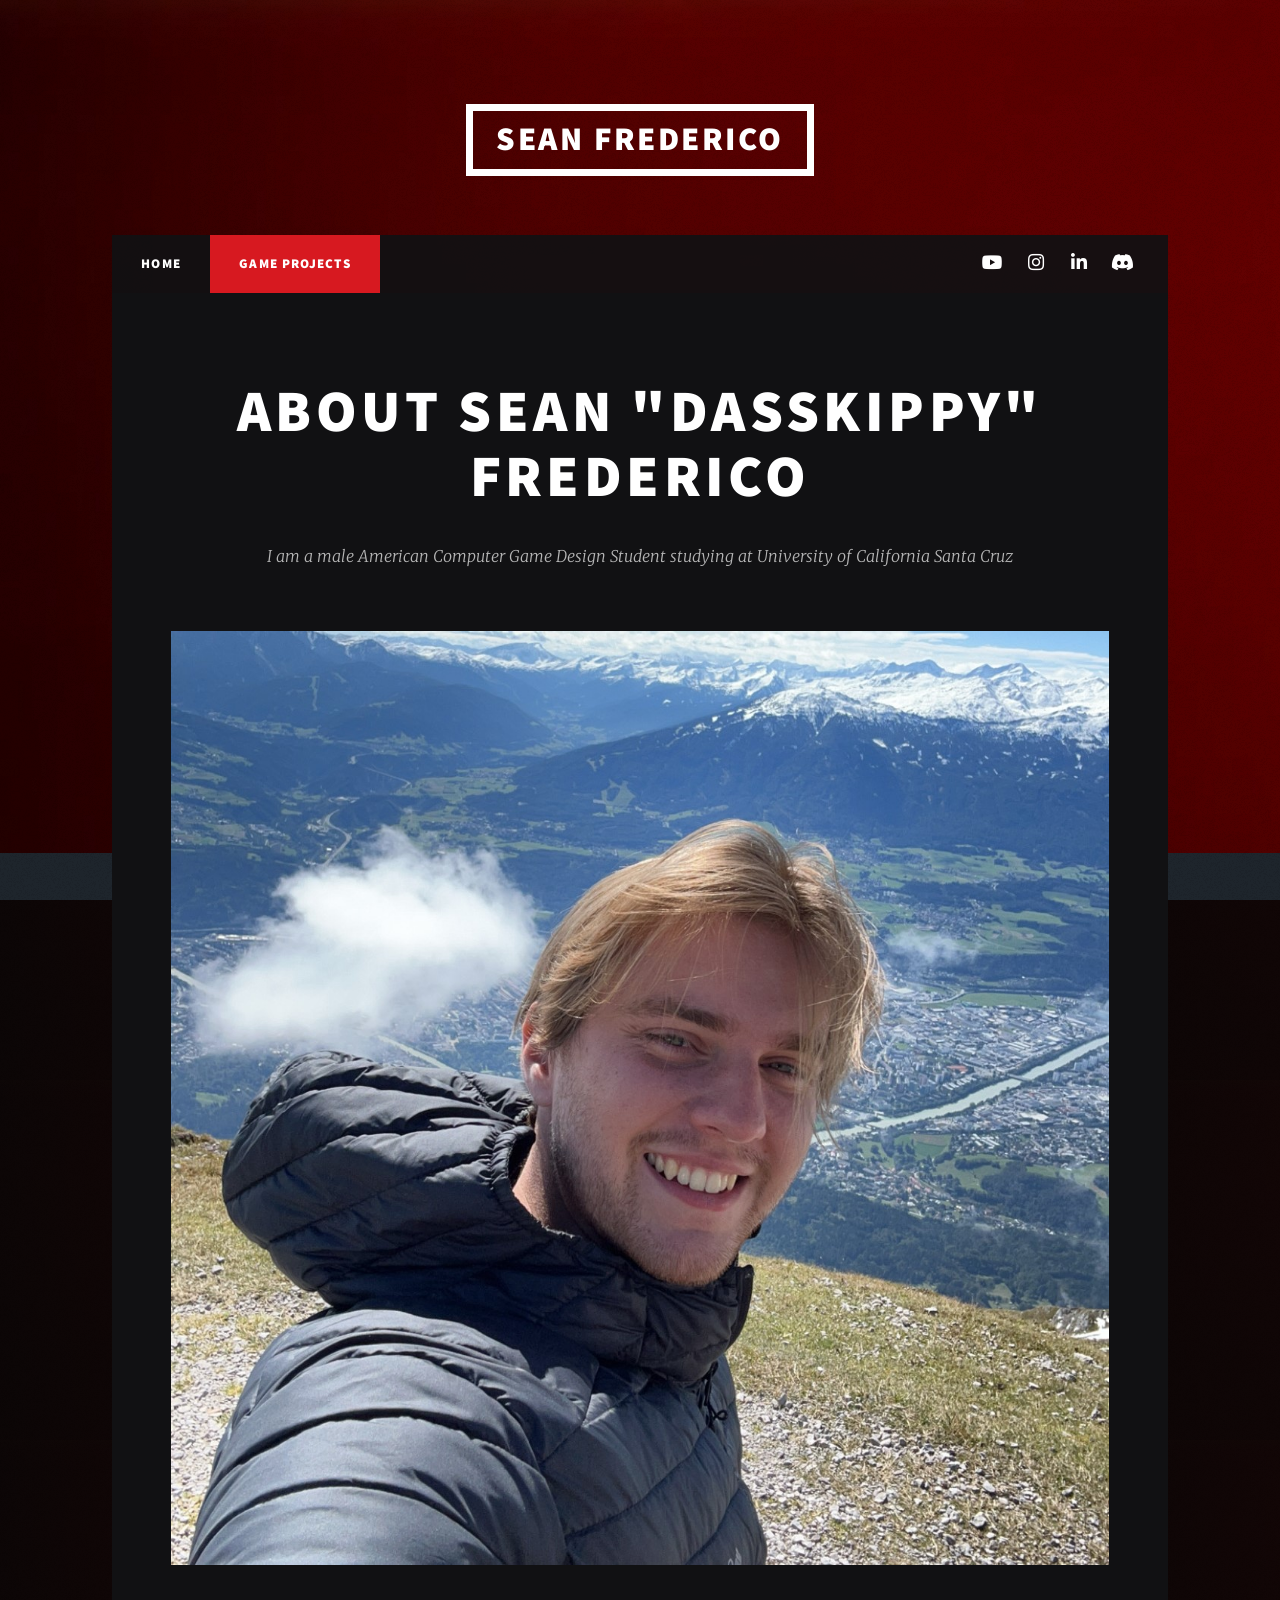
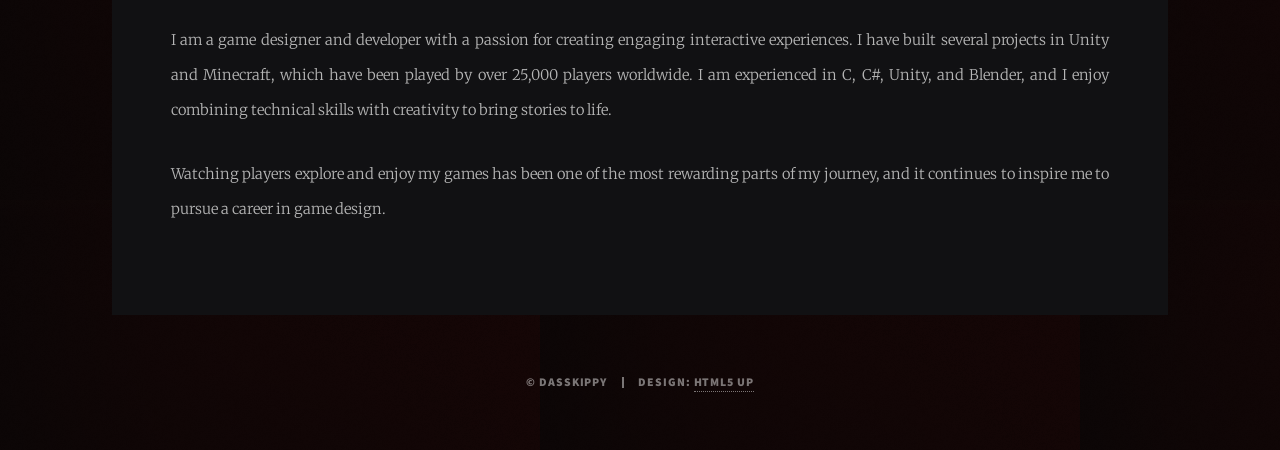
==== commit ed57293a: "finished up site" ====
--- a/about.html
+++ b/about.html
@@ -30,8 +30,9 @@
 					</ul>
 					<ul class="icons">
 						<li><a href="https://www.youtube.com/@DasSkippy" class="icon brands alt fa-youtube"><span class="label">YouTube</span></a></li>
-								<li><a href="https://www.instagram.com/dasskippy/" class="icon brands alt fa-instagram"><span class="label">Instagram</span></a></li>
-								<li><a href="#" class="icon brands alt fa-discord"><span class="label">Discord</span></a></li>
+								<li><a href="https://www.instagram.com/seanfrederico/" class="icon brands alt fa-instagram"><span class="label">Instagram</span></a></li>
+								<li><a href="https://www.linkedin.com/in/sean-frederico-b31a94302/" class="icon brands alt fa-linkedin-in"><span class="label">LinkedIn</span></a></li>
+								<li><a href="#" class="icon brands alt fa-discord"><span class="label">Discord</span></a></li>
 					</ul>
 				</nav>
 
--- a/assets/css/main.css
+++ b/assets/css/main.css
@@ -1,4689 +1,5099 @@
-@import url(fontawesome-all.min.css);
-@import url("https://fonts.googleapis.com/css?family=Merriweather:300,700,300italic,700italic|Source+Sans+Pro:900");
-
+@import url(fontawesome-all.min.css);
+@import url("https://fonts.googleapis.com/css?family=Merriweather:300,700,300italic,700italic|Source+Sans+Pro:900");
+
 /*
 	Massively by HTML5 UP
 	html5up.net | @ajlkn
 	Free for personal and commercial use under the CCA 3.0 license (html5up.net/license)
-*/
-
-html, body, div, span, applet, object,
-iframe, h1, h2, h3, h4, h5, h6, p, blockquote,
-pre, a, abbr, acronym, address, big, cite,
-code, del, dfn, em, img, ins, kbd, q, s, samp,
-small, strike, strong, sub, sup, tt, var, b,
-u, i, center, dl, dt, dd, ol, ul, li, fieldset,
-form, label, legend, table, caption, tbody,
-tfoot, thead, tr, th, td, article, aside,
-canvas, details, embed, figure, figcaption,
-footer, header, hgroup, menu, nav, output, ruby,
-section, summary, time, mark, audio, video {
-	margin: 0;
-	padding: 0;
-	border: 0;
-	font-size: 100%;
-	font: inherit;
-	vertical-align: baseline;}
-
-article, aside, details, figcaption, figure,
-footer, header, hgroup, menu, nav, section {
-	display: block;}
-
-body {
-	line-height: 1;
-}
-
-ol, ul {
-	list-style: none;
-}
-
-blockquote, q {
-	quotes: none;
-}
-
-	blockquote:before, blockquote:after, q:before, q:after {
-		content: '';
-		content: none;
+*/
+
+html, body, div, span, applet, object,
+iframe, h1, h2, h3, h4, h5, h6, p, blockquote,
+pre, a, abbr, acronym, address, big, cite,
+code, del, dfn, em, img, ins, kbd, q, s, samp,
+small, strike, strong, sub, sup, tt, var, b,
+u, i, center, dl, dt, dd, ol, ul, li, fieldset,
+form, label, legend, table, caption, tbody,
+tfoot, thead, tr, th, td, article, aside,
+canvas, details, embed, figure, figcaption,
+footer, header, hgroup, menu, nav, output, ruby,
+section, summary, time, mark, audio, video {
+	margin: 0;
+	padding: 0;
+	border: 0;
+	font-size: 100%;
+	font: inherit;
+	vertical-align: baseline;}
+
+article, aside, details, figcaption, figure,
+footer, header, hgroup, menu, nav, section {
+	display: block;}
+
+body {
+	line-height: 1;
+}
+
+ol, ul {
+	list-style: none;
+}
+
+blockquote, q {
+	quotes: none;
+}
+
+	blockquote:before, blockquote:after, q:before, q:after {
+		content: '';
+		content: none;
+	}
+
+table {
+	border-collapse: collapse;
+	border-spacing: 0;
+}
+
+body {
+	-webkit-text-size-adjust: none;
+}
+
+mark {
+	background-color: transparent;
+	color: inherit;
+}
+
+input::-moz-focus-inner {
+	border: 0;
+	padding: 0;
+}
+
+input, select, textarea {
+	-moz-appearance: none;
+	-webkit-appearance: none;
+	-ms-appearance: none;
+	appearance: none;
+}
+
+/* Basic */
+
+	@-ms-viewport {
+		width: device-width;
+	}
+
+	body {
+		-ms-overflow-style: scrollbar;
+	}
+
+	@media screen and (max-width: 480px) {
+
+		html, body {
+			min-width: 320px;
+		}
+
+	}
+
+	html {
+		box-sizing: border-box;
+	}
+
+	*, *:before, *:after {
+		box-sizing: inherit;
+	}
+
+	body {
+		background-color: #1e252d;
+	}
+
+		body.is-preload *, body.is-preload *:before, body.is-preload *:after {
+			-moz-animation: none !important;
+			-webkit-animation: none !important;
+			-ms-animation: none !important;
+			animation: none !important;
+			-moz-transition: none !important;
+			-webkit-transition: none !important;
+			-ms-transition: none !important;
+			transition: none !important;
+		}
+
+/* Type */
+
+	html {
+		font-size: 16pt;
+	}
+
+		@media screen and (max-width: 1680px) {
+
+			html {
+				font-size: 12pt;
+			}
+
+		}
+
+		@media screen and (max-width: 1280px) {
+
+			html {
+				font-size: 11pt;
+			}
+
+		}
+
+		@media screen and (max-width: 360px) {
+
+			html {
+				font-size: 10pt;
+			}
+
+		}
+
+	body {
+		color: #212931;
+	}
+
+	body, input, select, textarea {
+		font-family: "Merriweather", Georgia, serif;
+		font-weight: 300;
+		font-size: 1rem;
+		line-height: 2.375;
+	}
+
+	a {
+		-moz-transition: color 0.2s ease-in-out, background-color 0.2s ease-in-out, border-color 0.2s ease-in-out, box-shadow 0.2s ease-in-out;
+		-webkit-transition: color 0.2s ease-in-out, background-color 0.2s ease-in-out, border-color 0.2s ease-in-out, box-shadow 0.2s ease-in-out;
+		-ms-transition: color 0.2s ease-in-out, background-color 0.2s ease-in-out, border-color 0.2s ease-in-out, box-shadow 0.2s ease-in-out;
+		transition: color 0.2s ease-in-out, background-color 0.2s ease-in-out, border-color 0.2s ease-in-out, box-shadow 0.2s ease-in-out;
+		border-bottom: dotted 1px;
+		text-decoration: none;
+	}
+
+		a:hover {
+			border-bottom-color: transparent;
+		}
+
+	strong, b {
+		font-weight: 600;
+	}
+
+	em, i {
+		font-style: italic;
+	}
+
+	p {
+		text-align: justify;
+		margin: 0 0 2rem 0;
+	}
+
+	h1, h2, h3, h4, h5, h6 {
+		font-family: "Source Sans Pro", Helvetica, sans-serif;
+		font-weight: 900;
+		line-height: 1.5;
+		letter-spacing: 0.075em;
+		text-transform: uppercase;
+		margin: 0 0 1rem 0;
+	}
+
+		h1 a, h2 a, h3 a, h4 a, h5 a, h6 a {
+			border-bottom: 0;
+			color: inherit;
+			text-decoration: none;
+		}
+
+	h1 {
+		font-size: 4rem;
+		line-height: 1.1;
+		margin: 0 0 2rem 0;
+	}
+
+	h2 {
+		font-size: 1.75rem;
+		line-height: 1.3;
+		margin: 0 0 1.5rem 0;
+	}
+
+	h3 {
+		font-size: 1.25rem;
+		margin: 0 0 1.5rem 0;
+	}
+
+	h4 {
+		font-size: 1rem;
+	}
+
+	h5 {
+		font-size: 0.9rem;
+	}
+
+	h6 {
+		font-size: 0.8rem;
+	}
+
+	sub {
+		font-size: 0.8rem;
+		position: relative;
+		top: 0.5rem;
+	}
+
+	sup {
+		font-size: 0.8rem;
+		position: relative;
+		top: -0.5rem;
+	}
+
+	blockquote {
+		border-left: solid 4px;
+		font-style: italic;
+		margin: 0 0 2rem 0;
+		padding: 0.5rem 0 0.5rem 2rem;
+	}
+
+	code {
+		border: solid 2px;
+		font-family: "Courier New", monospace;
+		font-size: 0.9rem;
+		margin: 0 0.25rem;
+		padding: 0.25rem 0.65rem;
+	}
+
+	pre {
+		-webkit-overflow-scrolling: touch;
+		font-family: "Courier New", monospace;
+		font-size: 0.9rem;
+		margin: 0 0 2rem 0;
+	}
+
+		pre code {
+			display: block;
+			line-height: 1.75;
+			padding: 1rem 1.5rem;
+			overflow-x: auto;
+		}
+
+	hr {
+		border: 0;
+		border-bottom: solid 2px;
+		margin: 3rem 0;
+	}
+
+		hr.major {
+			margin: 5rem 0;
+		}
+
+	.align-left {
+		text-align: left;
+	}
+
+	.align-center {
+		text-align: center;
+	}
+
+	.align-right {
+		text-align: right;
+	}
+
+	input, select, textarea {
+		color: #212931;
+	}
+
+	a {
+		color: #212931;
+		border-bottom-color: rgba(33, 41, 49, 0.5);
+	}
+
+		a:hover {
+			border-bottom-color: transparent;
+			color: #18bfef !important;
+		}
+
+	strong, b {
+		color: #212931;
+	}
+
+	h1, h2, h3, h4, h5, h6 {
+		color: #212931;
+	}
+
+	blockquote {
+		border-left-color: #eeeeee;
+	}
+
+	code {
+		background: rgba(220, 220, 220, 0.25);
+		border-color: #eeeeee;
+	}
+
+	hr {
+		border-bottom-color: #eeeeee;
+	}
+
+/* Row */
+
+	.row {
+		display: flex;
+		flex-wrap: wrap;
+		box-sizing: border-box;
+		align-items: stretch;
+	}
+
+		.row > * {
+			box-sizing: border-box;
+		}
+
+		.row.gtr-uniform > * > :last-child {
+			margin-bottom: 0;
+		}
+
+		.row.aln-left {
+			justify-content: flex-start;
+		}
+
+		.row.aln-center {
+			justify-content: center;
+		}
+
+		.row.aln-right {
+			justify-content: flex-end;
+		}
+
+		.row.aln-top {
+			align-items: flex-start;
+		}
+
+		.row.aln-middle {
+			align-items: center;
+		}
+
+		.row.aln-bottom {
+			align-items: flex-end;
+		}
+
+		.row > .imp {
+			order: -1;
+		}
+
+		.row > .col-1 {
+			width: 8.33333%;
+		}
+
+		.row > .off-1 {
+			margin-left: 8.33333%;
+		}
+
+		.row > .col-2 {
+			width: 16.66667%;
+		}
+
+		.row > .off-2 {
+			margin-left: 16.66667%;
+		}
+
+		.row > .col-3 {
+			width: 25%;
+		}
+
+		.row > .off-3 {
+			margin-left: 25%;
+		}
+
+		.row > .col-4 {
+			width: 33.33333%;
+		}
+
+		.row > .off-4 {
+			margin-left: 33.33333%;
+		}
+
+		.row > .col-5 {
+			width: 41.66667%;
+		}
+
+		.row > .off-5 {
+			margin-left: 41.66667%;
+		}
+
+		.row > .col-6 {
+			width: 50%;
+		}
+
+		.row > .off-6 {
+			margin-left: 50%;
+		}
+
+		.row > .col-7 {
+			width: 58.33333%;
+		}
+
+		.row > .off-7 {
+			margin-left: 58.33333%;
+		}
+
+		.row > .col-8 {
+			width: 66.66667%;
+		}
+
+		.row > .off-8 {
+			margin-left: 66.66667%;
+		}
+
+		.row > .col-9 {
+			width: 75%;
+		}
+
+		.row > .off-9 {
+			margin-left: 75%;
+		}
+
+		.row > .col-10 {
+			width: 83.33333%;
+		}
+
+		.row > .off-10 {
+			margin-left: 83.33333%;
+		}
+
+		.row > .col-11 {
+			width: 91.66667%;
+		}
+
+		.row > .off-11 {
+			margin-left: 91.66667%;
+		}
+
+		.row > .col-12 {
+			width: 100%;
+		}
+
+		.row > .off-12 {
+			margin-left: 100%;
+		}
+
+		.row.gtr-0 {
+			margin-top: 0;
+			margin-left: 0rem;
+		}
+
+			.row.gtr-0 > * {
+				padding: 0 0 0 0rem;
+			}
+
+			.row.gtr-0.gtr-uniform {
+				margin-top: 0rem;
+			}
+
+				.row.gtr-0.gtr-uniform > * {
+					padding-top: 0rem;
+				}
+
+		.row.gtr-25 {
+			margin-top: 0;
+			margin-left: -0.375rem;
+		}
+
+			.row.gtr-25 > * {
+				padding: 0 0 0 0.375rem;
+			}
+
+			.row.gtr-25.gtr-uniform {
+				margin-top: -0.375rem;
+			}
+
+				.row.gtr-25.gtr-uniform > * {
+					padding-top: 0.375rem;
+				}
+
+		.row.gtr-50 {
+			margin-top: 0;
+			margin-left: -0.75rem;
+		}
+
+			.row.gtr-50 > * {
+				padding: 0 0 0 0.75rem;
+			}
+
+			.row.gtr-50.gtr-uniform {
+				margin-top: -0.75rem;
+			}
+
+				.row.gtr-50.gtr-uniform > * {
+					padding-top: 0.75rem;
+				}
+
+		.row {
+			margin-top: 0;
+			margin-left: -1.5rem;
+		}
+
+			.row > * {
+				padding: 0 0 0 1.5rem;
+			}
+
+			.row.gtr-uniform {
+				margin-top: -1.5rem;
+			}
+
+				.row.gtr-uniform > * {
+					padding-top: 1.5rem;
+				}
+
+		.row.gtr-150 {
+			margin-top: 0;
+			margin-left: -2.25rem;
+		}
+
+			.row.gtr-150 > * {
+				padding: 0 0 0 2.25rem;
+			}
+
+			.row.gtr-150.gtr-uniform {
+				margin-top: -2.25rem;
+			}
+
+				.row.gtr-150.gtr-uniform > * {
+					padding-top: 2.25rem;
+				}
+
+		.row.gtr-200 {
+			margin-top: 0;
+			margin-left: -3rem;
+		}
+
+			.row.gtr-200 > * {
+				padding: 0 0 0 3rem;
+			}
+
+			.row.gtr-200.gtr-uniform {
+				margin-top: -3rem;
+			}
+
+				.row.gtr-200.gtr-uniform > * {
+					padding-top: 3rem;
+				}
+
+		@media screen and (max-width: 1680px) {
+
+			.row {
+				display: flex;
+				flex-wrap: wrap;
+				box-sizing: border-box;
+				align-items: stretch;
+			}
+
+				.row > * {
+					box-sizing: border-box;
+				}
+
+				.row.gtr-uniform > * > :last-child {
+					margin-bottom: 0;
+				}
+
+				.row.aln-left {
+					justify-content: flex-start;
+				}
+
+				.row.aln-center {
+					justify-content: center;
+				}
+
+				.row.aln-right {
+					justify-content: flex-end;
+				}
+
+				.row.aln-top {
+					align-items: flex-start;
+				}
+
+				.row.aln-middle {
+					align-items: center;
+				}
+
+				.row.aln-bottom {
+					align-items: flex-end;
+				}
+
+				.row > .imp-xlarge {
+					order: -1;
+				}
+
+				.row > .col-1-xlarge {
+					width: 8.33333%;
+				}
+
+				.row > .off-1-xlarge {
+					margin-left: 8.33333%;
+				}
+
+				.row > .col-2-xlarge {
+					width: 16.66667%;
+				}
+
+				.row > .off-2-xlarge {
+					margin-left: 16.66667%;
+				}
+
+				.row > .col-3-xlarge {
+					width: 25%;
+				}
+
+				.row > .off-3-xlarge {
+					margin-left: 25%;
+				}
+
+				.row > .col-4-xlarge {
+					width: 33.33333%;
+				}
+
+				.row > .off-4-xlarge {
+					margin-left: 33.33333%;
+				}
+
+				.row > .col-5-xlarge {
+					width: 41.66667%;
+				}
+
+				.row > .off-5-xlarge {
+					margin-left: 41.66667%;
+				}
+
+				.row > .col-6-xlarge {
+					width: 50%;
+				}
+
+				.row > .off-6-xlarge {
+					margin-left: 50%;
+				}
+
+				.row > .col-7-xlarge {
+					width: 58.33333%;
+				}
+
+				.row > .off-7-xlarge {
+					margin-left: 58.33333%;
+				}
+
+				.row > .col-8-xlarge {
+					width: 66.66667%;
+				}
+
+				.row > .off-8-xlarge {
+					margin-left: 66.66667%;
+				}
+
+				.row > .col-9-xlarge {
+					width: 75%;
+				}
+
+				.row > .off-9-xlarge {
+					margin-left: 75%;
+				}
+
+				.row > .col-10-xlarge {
+					width: 83.33333%;
+				}
+
+				.row > .off-10-xlarge {
+					margin-left: 83.33333%;
+				}
+
+				.row > .col-11-xlarge {
+					width: 91.66667%;
+				}
+
+				.row > .off-11-xlarge {
+					margin-left: 91.66667%;
+				}
+
+				.row > .col-12-xlarge {
+					width: 100%;
+				}
+
+				.row > .off-12-xlarge {
+					margin-left: 100%;
+				}
+
+				.row.gtr-0 {
+					margin-top: 0;
+					margin-left: 0rem;
+				}
+
+					.row.gtr-0 > * {
+						padding: 0 0 0 0rem;
+					}
+
+					.row.gtr-0.gtr-uniform {
+						margin-top: 0rem;
+					}
+
+						.row.gtr-0.gtr-uniform > * {
+							padding-top: 0rem;
+						}
+
+				.row.gtr-25 {
+					margin-top: 0;
+					margin-left: -0.375rem;
+				}
+
+					.row.gtr-25 > * {
+						padding: 0 0 0 0.375rem;
+					}
+
+					.row.gtr-25.gtr-uniform {
+						margin-top: -0.375rem;
+					}
+
+						.row.gtr-25.gtr-uniform > * {
+							padding-top: 0.375rem;
+						}
+
+				.row.gtr-50 {
+					margin-top: 0;
+					margin-left: -0.75rem;
+				}
+
+					.row.gtr-50 > * {
+						padding: 0 0 0 0.75rem;
+					}
+
+					.row.gtr-50.gtr-uniform {
+						margin-top: -0.75rem;
+					}
+
+						.row.gtr-50.gtr-uniform > * {
+							padding-top: 0.75rem;
+						}
+
+				.row {
+					margin-top: 0;
+					margin-left: -1.5rem;
+				}
+
+					.row > * {
+						padding: 0 0 0 1.5rem;
+					}
+
+					.row.gtr-uniform {
+						margin-top: -1.5rem;
+					}
+
+						.row.gtr-uniform > * {
+							padding-top: 1.5rem;
+						}
+
+				.row.gtr-150 {
+					margin-top: 0;
+					margin-left: -2.25rem;
+				}
+
+					.row.gtr-150 > * {
+						padding: 0 0 0 2.25rem;
+					}
+
+					.row.gtr-150.gtr-uniform {
+						margin-top: -2.25rem;
+					}
+
+						.row.gtr-150.gtr-uniform > * {
+							padding-top: 2.25rem;
+						}
+
+				.row.gtr-200 {
+					margin-top: 0;
+					margin-left: -3rem;
+				}
+
+					.row.gtr-200 > * {
+						padding: 0 0 0 3rem;
+					}
+
+					.row.gtr-200.gtr-uniform {
+						margin-top: -3rem;
+					}
+
+						.row.gtr-200.gtr-uniform > * {
+							padding-top: 3rem;
+						}
+
+		}
+
+		@media screen and (max-width: 1280px) {
+
+			.row {
+				display: flex;
+				flex-wrap: wrap;
+				box-sizing: border-box;
+				align-items: stretch;
+			}
+
+				.row > * {
+					box-sizing: border-box;
+				}
+
+				.row.gtr-uniform > * > :last-child {
+					margin-bottom: 0;
+				}
+
+				.row.aln-left {
+					justify-content: flex-start;
+				}
+
+				.row.aln-center {
+					justify-content: center;
+				}
+
+				.row.aln-right {
+					justify-content: flex-end;
+				}
+
+				.row.aln-top {
+					align-items: flex-start;
+				}
+
+				.row.aln-middle {
+					align-items: center;
+				}
+
+				.row.aln-bottom {
+					align-items: flex-end;
+				}
+
+				.row > .imp-large {
+					order: -1;
+				}
+
+				.row > .col-1-large {
+					width: 8.33333%;
+				}
+
+				.row > .off-1-large {
+					margin-left: 8.33333%;
+				}
+
+				.row > .col-2-large {
+					width: 16.66667%;
+				}
+
+				.row > .off-2-large {
+					margin-left: 16.66667%;
+				}
+
+				.row > .col-3-large {
+					width: 25%;
+				}
+
+				.row > .off-3-large {
+					margin-left: 25%;
+				}
+
+				.row > .col-4-large {
+					width: 33.33333%;
+				}
+
+				.row > .off-4-large {
+					margin-left: 33.33333%;
+				}
+
+				.row > .col-5-large {
+					width: 41.66667%;
+				}
+
+				.row > .off-5-large {
+					margin-left: 41.66667%;
+				}
+
+				.row > .col-6-large {
+					width: 50%;
+				}
+
+				.row > .off-6-large {
+					margin-left: 50%;
+				}
+
+				.row > .col-7-large {
+					width: 58.33333%;
+				}
+
+				.row > .off-7-large {
+					margin-left: 58.33333%;
+				}
+
+				.row > .col-8-large {
+					width: 66.66667%;
+				}
+
+				.row > .off-8-large {
+					margin-left: 66.66667%;
+				}
+
+				.row > .col-9-large {
+					width: 75%;
+				}
+
+				.row > .off-9-large {
+					margin-left: 75%;
+				}
+
+				.row > .col-10-large {
+					width: 83.33333%;
+				}
+
+				.row > .off-10-large {
+					margin-left: 83.33333%;
+				}
+
+				.row > .col-11-large {
+					width: 91.66667%;
+				}
+
+				.row > .off-11-large {
+					margin-left: 91.66667%;
+				}
+
+				.row > .col-12-large {
+					width: 100%;
+				}
+
+				.row > .off-12-large {
+					margin-left: 100%;
+				}
+
+				.row.gtr-0 {
+					margin-top: 0;
+					margin-left: 0rem;
+				}
+
+					.row.gtr-0 > * {
+						padding: 0 0 0 0rem;
+					}
+
+					.row.gtr-0.gtr-uniform {
+						margin-top: 0rem;
+					}
+
+						.row.gtr-0.gtr-uniform > * {
+							padding-top: 0rem;
+						}
+
+				.row.gtr-25 {
+					margin-top: 0;
+					margin-left: -0.375rem;
+				}
+
+					.row.gtr-25 > * {
+						padding: 0 0 0 0.375rem;
+					}
+
+					.row.gtr-25.gtr-uniform {
+						margin-top: -0.375rem;
+					}
+
+						.row.gtr-25.gtr-uniform > * {
+							padding-top: 0.375rem;
+						}
+
+				.row.gtr-50 {
+					margin-top: 0;
+					margin-left: -0.75rem;
+				}
+
+					.row.gtr-50 > * {
+						padding: 0 0 0 0.75rem;
+					}
+
+					.row.gtr-50.gtr-uniform {
+						margin-top: -0.75rem;
+					}
+
+						.row.gtr-50.gtr-uniform > * {
+							padding-top: 0.75rem;
+						}
+
+				.row {
+					margin-top: 0;
+					margin-left: -1.5rem;
+				}
+
+					.row > * {
+						padding: 0 0 0 1.5rem;
+					}
+
+					.row.gtr-uniform {
+						margin-top: -1.5rem;
+					}
+
+						.row.gtr-uniform > * {
+							padding-top: 1.5rem;
+						}
+
+				.row.gtr-150 {
+					margin-top: 0;
+					margin-left: -2.25rem;
+				}
+
+					.row.gtr-150 > * {
+						padding: 0 0 0 2.25rem;
+					}
+
+					.row.gtr-150.gtr-uniform {
+						margin-top: -2.25rem;
+					}
+
+						.row.gtr-150.gtr-uniform > * {
+							padding-top: 2.25rem;
+						}
+
+				.row.gtr-200 {
+					margin-top: 0;
+					margin-left: -3rem;
+				}
+
+					.row.gtr-200 > * {
+						padding: 0 0 0 3rem;
+					}
+
+					.row.gtr-200.gtr-uniform {
+						margin-top: -3rem;
+					}
+
+						.row.gtr-200.gtr-uniform > * {
+							padding-top: 3rem;
+						}
+
+		}
+
+		@media screen and (max-width: 980px) {
+
+			.row {
+				display: flex;
+				flex-wrap: wrap;
+				box-sizing: border-box;
+				align-items: stretch;
+			}
+
+				.row > * {
+					box-sizing: border-box;
+				}
+
+				.row.gtr-uniform > * > :last-child {
+					margin-bottom: 0;
+				}
+
+				.row.aln-left {
+					justify-content: flex-start;
+				}
+
+				.row.aln-center {
+					justify-content: center;
+				}
+
+				.row.aln-right {
+					justify-content: flex-end;
+				}
+
+				.row.aln-top {
+					align-items: flex-start;
+				}
+
+				.row.aln-middle {
+					align-items: center;
+				}
+
+				.row.aln-bottom {
+					align-items: flex-end;
+				}
+
+				.row > .imp-medium {
+					order: -1;
+				}
+
+				.row > .col-1-medium {
+					width: 8.33333%;
+				}
+
+				.row > .off-1-medium {
+					margin-left: 8.33333%;
+				}
+
+				.row > .col-2-medium {
+					width: 16.66667%;
+				}
+
+				.row > .off-2-medium {
+					margin-left: 16.66667%;
+				}
+
+				.row > .col-3-medium {
+					width: 25%;
+				}
+
+				.row > .off-3-medium {
+					margin-left: 25%;
+				}
+
+				.row > .col-4-medium {
+					width: 33.33333%;
+				}
+
+				.row > .off-4-medium {
+					margin-left: 33.33333%;
+				}
+
+				.row > .col-5-medium {
+					width: 41.66667%;
+				}
+
+				.row > .off-5-medium {
+					margin-left: 41.66667%;
+				}
+
+				.row > .col-6-medium {
+					width: 50%;
+				}
+
+				.row > .off-6-medium {
+					margin-left: 50%;
+				}
+
+				.row > .col-7-medium {
+					width: 58.33333%;
+				}
+
+				.row > .off-7-medium {
+					margin-left: 58.33333%;
+				}
+
+				.row > .col-8-medium {
+					width: 66.66667%;
+				}
+
+				.row > .off-8-medium {
+					margin-left: 66.66667%;
+				}
+
+				.row > .col-9-medium {
+					width: 75%;
+				}
+
+				.row > .off-9-medium {
+					margin-left: 75%;
+				}
+
+				.row > .col-10-medium {
+					width: 83.33333%;
+				}
+
+				.row > .off-10-medium {
+					margin-left: 83.33333%;
+				}
+
+				.row > .col-11-medium {
+					width: 91.66667%;
+				}
+
+				.row > .off-11-medium {
+					margin-left: 91.66667%;
+				}
+
+				.row > .col-12-medium {
+					width: 100%;
+				}
+
+				.row > .off-12-medium {
+					margin-left: 100%;
+				}
+
+				.row.gtr-0 {
+					margin-top: 0;
+					margin-left: 0rem;
+				}
+
+					.row.gtr-0 > * {
+						padding: 0 0 0 0rem;
+					}
+
+					.row.gtr-0.gtr-uniform {
+						margin-top: 0rem;
+					}
+
+						.row.gtr-0.gtr-uniform > * {
+							padding-top: 0rem;
+						}
+
+				.row.gtr-25 {
+					margin-top: 0;
+					margin-left: -0.375rem;
+				}
+
+					.row.gtr-25 > * {
+						padding: 0 0 0 0.375rem;
+					}
+
+					.row.gtr-25.gtr-uniform {
+						margin-top: -0.375rem;
+					}
+
+						.row.gtr-25.gtr-uniform > * {
+							padding-top: 0.375rem;
+						}
+
+				.row.gtr-50 {
+					margin-top: 0;
+					margin-left: -0.75rem;
+				}
+
+					.row.gtr-50 > * {
+						padding: 0 0 0 0.75rem;
+					}
+
+					.row.gtr-50.gtr-uniform {
+						margin-top: -0.75rem;
+					}
+
+						.row.gtr-50.gtr-uniform > * {
+							padding-top: 0.75rem;
+						}
+
+				.row {
+					margin-top: 0;
+					margin-left: -1.5rem;
+				}
+
+					.row > * {
+						padding: 0 0 0 1.5rem;
+					}
+
+					.row.gtr-uniform {
+						margin-top: -1.5rem;
+					}
+
+						.row.gtr-uniform > * {
+							padding-top: 1.5rem;
+						}
+
+				.row.gtr-150 {
+					margin-top: 0;
+					margin-left: -2.25rem;
+				}
+
+					.row.gtr-150 > * {
+						padding: 0 0 0 2.25rem;
+					}
+
+					.row.gtr-150.gtr-uniform {
+						margin-top: -2.25rem;
+					}
+
+						.row.gtr-150.gtr-uniform > * {
+							padding-top: 2.25rem;
+						}
+
+				.row.gtr-200 {
+					margin-top: 0;
+					margin-left: -3rem;
+				}
+
+					.row.gtr-200 > * {
+						padding: 0 0 0 3rem;
+					}
+
+					.row.gtr-200.gtr-uniform {
+						margin-top: -3rem;
+					}
+
+						.row.gtr-200.gtr-uniform > * {
+							padding-top: 3rem;
+						}
+
+		}
+
+		@media screen and (max-width: 736px) {
+
+			.row {
+				display: flex;
+				flex-wrap: wrap;
+				box-sizing: border-box;
+				align-items: stretch;
+			}
+
+				.row > * {
+					box-sizing: border-box;
+				}
+
+				.row.gtr-uniform > * > :last-child {
+					margin-bottom: 0;
+				}
+
+				.row.aln-left {
+					justify-content: flex-start;
+				}
+
+				.row.aln-center {
+					justify-content: center;
+				}
+
+				.row.aln-right {
+					justify-content: flex-end;
+				}
+
+				.row.aln-top {
+					align-items: flex-start;
+				}
+
+				.row.aln-middle {
+					align-items: center;
+				}
+
+				.row.aln-bottom {
+					align-items: flex-end;
+				}
+
+				.row > .imp-small {
+					order: -1;
+				}
+
+				.row > .col-1-small {
+					width: 8.33333%;
+				}
+
+				.row > .off-1-small {
+					margin-left: 8.33333%;
+				}
+
+				.row > .col-2-small {
+					width: 16.66667%;
+				}
+
+				.row > .off-2-small {
+					margin-left: 16.66667%;
+				}
+
+				.row > .col-3-small {
+					width: 25%;
+				}
+
+				.row > .off-3-small {
+					margin-left: 25%;
+				}
+
+				.row > .col-4-small {
+					width: 33.33333%;
+				}
+
+				.row > .off-4-small {
+					margin-left: 33.33333%;
+				}
+
+				.row > .col-5-small {
+					width: 41.66667%;
+				}
+
+				.row > .off-5-small {
+					margin-left: 41.66667%;
+				}
+
+				.row > .col-6-small {
+					width: 50%;
+				}
+
+				.row > .off-6-small {
+					margin-left: 50%;
+				}
+
+				.row > .col-7-small {
+					width: 58.33333%;
+				}
+
+				.row > .off-7-small {
+					margin-left: 58.33333%;
+				}
+
+				.row > .col-8-small {
+					width: 66.66667%;
+				}
+
+				.row > .off-8-small {
+					margin-left: 66.66667%;
+				}
+
+				.row > .col-9-small {
+					width: 75%;
+				}
+
+				.row > .off-9-small {
+					margin-left: 75%;
+				}
+
+				.row > .col-10-small {
+					width: 83.33333%;
+				}
+
+				.row > .off-10-small {
+					margin-left: 83.33333%;
+				}
+
+				.row > .col-11-small {
+					width: 91.66667%;
+				}
+
+				.row > .off-11-small {
+					margin-left: 91.66667%;
+				}
+
+				.row > .col-12-small {
+					width: 100%;
+				}
+
+				.row > .off-12-small {
+					margin-left: 100%;
+				}
+
+				.row.gtr-0 {
+					margin-top: 0;
+					margin-left: 0rem;
+				}
+
+					.row.gtr-0 > * {
+						padding: 0 0 0 0rem;
+					}
+
+					.row.gtr-0.gtr-uniform {
+						margin-top: 0rem;
+					}
+
+						.row.gtr-0.gtr-uniform > * {
+							padding-top: 0rem;
+						}
+
+				.row.gtr-25 {
+					margin-top: 0;
+					margin-left: -0.375rem;
+				}
+
+					.row.gtr-25 > * {
+						padding: 0 0 0 0.375rem;
+					}
+
+					.row.gtr-25.gtr-uniform {
+						margin-top: -0.375rem;
+					}
+
+						.row.gtr-25.gtr-uniform > * {
+							padding-top: 0.375rem;
+						}
+
+				.row.gtr-50 {
+					margin-top: 0;
+					margin-left: -0.75rem;
+				}
+
+					.row.gtr-50 > * {
+						padding: 0 0 0 0.75rem;
+					}
+
+					.row.gtr-50.gtr-uniform {
+						margin-top: -0.75rem;
+					}
+
+						.row.gtr-50.gtr-uniform > * {
+							padding-top: 0.75rem;
+						}
+
+				.row {
+					margin-top: 0;
+					margin-left: -1.5rem;
+				}
+
+					.row > * {
+						padding: 0 0 0 1.5rem;
+					}
+
+					.row.gtr-uniform {
+						margin-top: -1.5rem;
+					}
+
+						.row.gtr-uniform > * {
+							padding-top: 1.5rem;
+						}
+
+				.row.gtr-150 {
+					margin-top: 0;
+					margin-left: -2.25rem;
+				}
+
+					.row.gtr-150 > * {
+						padding: 0 0 0 2.25rem;
+					}
+
+					.row.gtr-150.gtr-uniform {
+						margin-top: -2.25rem;
+					}
+
+						.row.gtr-150.gtr-uniform > * {
+							padding-top: 2.25rem;
+						}
+
+				.row.gtr-200 {
+					margin-top: 0;
+					margin-left: -3rem;
+				}
+
+					.row.gtr-200 > * {
+						padding: 0 0 0 3rem;
+					}
+
+					.row.gtr-200.gtr-uniform {
+						margin-top: -3rem;
+					}
+
+						.row.gtr-200.gtr-uniform > * {
+							padding-top: 3rem;
+						}
+
+		}
+
+		@media screen and (max-width: 480px) {
+
+			.row {
+				display: flex;
+				flex-wrap: wrap;
+				box-sizing: border-box;
+				align-items: stretch;
+			}
+
+				.row > * {
+					box-sizing: border-box;
+				}
+
+				.row.gtr-uniform > * > :last-child {
+					margin-bottom: 0;
+				}
+
+				.row.aln-left {
+					justify-content: flex-start;
+				}
+
+				.row.aln-center {
+					justify-content: center;
+				}
+
+				.row.aln-right {
+					justify-content: flex-end;
+				}
+
+				.row.aln-top {
+					align-items: flex-start;
+				}
+
+				.row.aln-middle {
+					align-items: center;
+				}
+
+				.row.aln-bottom {
+					align-items: flex-end;
+				}
+
+				.row > .imp-xsmall {
+					order: -1;
+				}
+
+				.row > .col-1-xsmall {
+					width: 8.33333%;
+				}
+
+				.row > .off-1-xsmall {
+					margin-left: 8.33333%;
+				}
+
+				.row > .col-2-xsmall {
+					width: 16.66667%;
+				}
+
+				.row > .off-2-xsmall {
+					margin-left: 16.66667%;
+				}
+
+				.row > .col-3-xsmall {
+					width: 25%;
+				}
+
+				.row > .off-3-xsmall {
+					margin-left: 25%;
+				}
+
+				.row > .col-4-xsmall {
+					width: 33.33333%;
+				}
+
+				.row > .off-4-xsmall {
+					margin-left: 33.33333%;
+				}
+
+				.row > .col-5-xsmall {
+					width: 41.66667%;
+				}
+
+				.row > .off-5-xsmall {
+					margin-left: 41.66667%;
+				}
+
+				.row > .col-6-xsmall {
+					width: 50%;
+				}
+
+				.row > .off-6-xsmall {
+					margin-left: 50%;
+				}
+
+				.row > .col-7-xsmall {
+					width: 58.33333%;
+				}
+
+				.row > .off-7-xsmall {
+					margin-left: 58.33333%;
+				}
+
+				.row > .col-8-xsmall {
+					width: 66.66667%;
+				}
+
+				.row > .off-8-xsmall {
+					margin-left: 66.66667%;
+				}
+
+				.row > .col-9-xsmall {
+					width: 75%;
+				}
+
+				.row > .off-9-xsmall {
+					margin-left: 75%;
+				}
+
+				.row > .col-10-xsmall {
+					width: 83.33333%;
+				}
+
+				.row > .off-10-xsmall {
+					margin-left: 83.33333%;
+				}
+
+				.row > .col-11-xsmall {
+					width: 91.66667%;
+				}
+
+				.row > .off-11-xsmall {
+					margin-left: 91.66667%;
+				}
+
+				.row > .col-12-xsmall {
+					width: 100%;
+				}
+
+				.row > .off-12-xsmall {
+					margin-left: 100%;
+				}
+
+				.row.gtr-0 {
+					margin-top: 0;
+					margin-left: 0rem;
+				}
+
+					.row.gtr-0 > * {
+						padding: 0 0 0 0rem;
+					}
+
+					.row.gtr-0.gtr-uniform {
+						margin-top: 0rem;
+					}
+
+						.row.gtr-0.gtr-uniform > * {
+							padding-top: 0rem;
+						}
+
+				.row.gtr-25 {
+					margin-top: 0;
+					margin-left: -0.375rem;
+				}
+
+					.row.gtr-25 > * {
+						padding: 0 0 0 0.375rem;
+					}
+
+					.row.gtr-25.gtr-uniform {
+						margin-top: -0.375rem;
+					}
+
+						.row.gtr-25.gtr-uniform > * {
+							padding-top: 0.375rem;
+						}
+
+				.row.gtr-50 {
+					margin-top: 0;
+					margin-left: -0.75rem;
+				}
+
+					.row.gtr-50 > * {
+						padding: 0 0 0 0.75rem;
+					}
+
+					.row.gtr-50.gtr-uniform {
+						margin-top: -0.75rem;
+					}
+
+						.row.gtr-50.gtr-uniform > * {
+							padding-top: 0.75rem;
+						}
+
+				.row {
+					margin-top: 0;
+					margin-left: -1.5rem;
+				}
+
+					.row > * {
+						padding: 0 0 0 1.5rem;
+					}
+
+					.row.gtr-uniform {
+						margin-top: -1.5rem;
+					}
+
+						.row.gtr-uniform > * {
+							padding-top: 1.5rem;
+						}
+
+				.row.gtr-150 {
+					margin-top: 0;
+					margin-left: -2.25rem;
+				}
+
+					.row.gtr-150 > * {
+						padding: 0 0 0 2.25rem;
+					}
+
+					.row.gtr-150.gtr-uniform {
+						margin-top: -2.25rem;
+					}
+
+						.row.gtr-150.gtr-uniform > * {
+							padding-top: 2.25rem;
+						}
+
+				.row.gtr-200 {
+					margin-top: 0;
+					margin-left: -3rem;
+				}
+
+					.row.gtr-200 > * {
+						padding: 0 0 0 3rem;
+					}
+
+					.row.gtr-200.gtr-uniform {
+						margin-top: -3rem;
+					}
+
+						.row.gtr-200.gtr-uniform > * {
+							padding-top: 3rem;
+						}
+
+		}
+
+		@media screen and (max-width: 360px) {
+
+			.row {
+				display: flex;
+				flex-wrap: wrap;
+				box-sizing: border-box;
+				align-items: stretch;
+			}
+
+				.row > * {
+					box-sizing: border-box;
+				}
+
+				.row.gtr-uniform > * > :last-child {
+					margin-bottom: 0;
+				}
+
+				.row.aln-left {
+					justify-content: flex-start;
+				}
+
+				.row.aln-center {
+					justify-content: center;
+				}
+
+				.row.aln-right {
+					justify-content: flex-end;
+				}
+
+				.row.aln-top {
+					align-items: flex-start;
+				}
+
+				.row.aln-middle {
+					align-items: center;
+				}
+
+				.row.aln-bottom {
+					align-items: flex-end;
+				}
+
+				.row > .imp-xxsmall {
+					order: -1;
+				}
+
+				.row > .col-1-xxsmall {
+					width: 8.33333%;
+				}
+
+				.row > .off-1-xxsmall {
+					margin-left: 8.33333%;
+				}
+
+				.row > .col-2-xxsmall {
+					width: 16.66667%;
+				}
+
+				.row > .off-2-xxsmall {
+					margin-left: 16.66667%;
+				}
+
+				.row > .col-3-xxsmall {
+					width: 25%;
+				}
+
+				.row > .off-3-xxsmall {
+					margin-left: 25%;
+				}
+
+				.row > .col-4-xxsmall {
+					width: 33.33333%;
+				}
+
+				.row > .off-4-xxsmall {
+					margin-left: 33.33333%;
+				}
+
+				.row > .col-5-xxsmall {
+					width: 41.66667%;
+				}
+
+				.row > .off-5-xxsmall {
+					margin-left: 41.66667%;
+				}
+
+				.row > .col-6-xxsmall {
+					width: 50%;
+				}
+
+				.row > .off-6-xxsmall {
+					margin-left: 50%;
+				}
+
+				.row > .col-7-xxsmall {
+					width: 58.33333%;
+				}
+
+				.row > .off-7-xxsmall {
+					margin-left: 58.33333%;
+				}
+
+				.row > .col-8-xxsmall {
+					width: 66.66667%;
+				}
+
+				.row > .off-8-xxsmall {
+					margin-left: 66.66667%;
+				}
+
+				.row > .col-9-xxsmall {
+					width: 75%;
+				}
+
+				.row > .off-9-xxsmall {
+					margin-left: 75%;
+				}
+
+				.row > .col-10-xxsmall {
+					width: 83.33333%;
+				}
+
+				.row > .off-10-xxsmall {
+					margin-left: 83.33333%;
+				}
+
+				.row > .col-11-xxsmall {
+					width: 91.66667%;
+				}
+
+				.row > .off-11-xxsmall {
+					margin-left: 91.66667%;
+				}
+
+				.row > .col-12-xxsmall {
+					width: 100%;
+				}
+
+				.row > .off-12-xxsmall {
+					margin-left: 100%;
+				}
+
+				.row.gtr-0 {
+					margin-top: 0;
+					margin-left: 0rem;
+				}
+
+					.row.gtr-0 > * {
+						padding: 0 0 0 0rem;
+					}
+
+					.row.gtr-0.gtr-uniform {
+						margin-top: 0rem;
+					}
+
+						.row.gtr-0.gtr-uniform > * {
+							padding-top: 0rem;
+						}
+
+				.row.gtr-25 {
+					margin-top: 0;
+					margin-left: -0.375rem;
+				}
+
+					.row.gtr-25 > * {
+						padding: 0 0 0 0.375rem;
+					}
+
+					.row.gtr-25.gtr-uniform {
+						margin-top: -0.375rem;
+					}
+
+						.row.gtr-25.gtr-uniform > * {
+							padding-top: 0.375rem;
+						}
+
+				.row.gtr-50 {
+					margin-top: 0;
+					margin-left: -0.75rem;
+				}
+
+					.row.gtr-50 > * {
+						padding: 0 0 0 0.75rem;
+					}
+
+					.row.gtr-50.gtr-uniform {
+						margin-top: -0.75rem;
+					}
+
+						.row.gtr-50.gtr-uniform > * {
+							padding-top: 0.75rem;
+						}
+
+				.row {
+					margin-top: 0;
+					margin-left: -1.5rem;
+				}
+
+					.row > * {
+						padding: 0 0 0 1.5rem;
+					}
+
+					.row.gtr-uniform {
+						margin-top: -1.5rem;
+					}
+
+						.row.gtr-uniform > * {
+							padding-top: 1.5rem;
+						}
+
+				.row.gtr-150 {
+					margin-top: 0;
+					margin-left: -2.25rem;
+				}
+
+					.row.gtr-150 > * {
+						padding: 0 0 0 2.25rem;
+					}
+
+					.row.gtr-150.gtr-uniform {
+						margin-top: -2.25rem;
+					}
+
+						.row.gtr-150.gtr-uniform > * {
+							padding-top: 2.25rem;
+						}
+
+				.row.gtr-200 {
+					margin-top: 0;
+					margin-left: -3rem;
+				}
+
+					.row.gtr-200 > * {
+						padding: 0 0 0 3rem;
+					}
+
+					.row.gtr-200.gtr-uniform {
+						margin-top: -3rem;
+					}
+
+						.row.gtr-200.gtr-uniform > * {
+							padding-top: 3rem;
+						}
+
+		}
+
+/* Box */
+
+	.box {
+		border: solid 2px;
+		margin-bottom: 2rem;
+		padding: 1.5rem;
+	}
+
+		.box > :last-child,
+		.box > :last-child > :last-child,
+		.box > :last-child > :last-child > :last-child {
+			margin-bottom: 0;
+		}
+
+		.box.alt {
+			border: 0;
+			border-radius: 0;
+			padding: 0;
+		}
+
+	.box {
+		border-color: #eeeeee;
+	}
+
+/* Button */
+
+	input[type="submit"],
+	input[type="reset"],
+	input[type="button"],
+	button,
+	.button {
+		-moz-appearance: none;
+		-webkit-appearance: none;
+		-ms-appearance: none;
+		appearance: none;
+		-moz-transition: background-color 0.2s ease-in-out, box-shadow 0.2s ease-in-out, color 0.2s ease-in-out;
+		-webkit-transition: background-color 0.2s ease-in-out, box-shadow 0.2s ease-in-out, color 0.2s ease-in-out;
+		-ms-transition: background-color 0.2s ease-in-out, box-shadow 0.2s ease-in-out, color 0.2s ease-in-out;
+		transition: background-color 0.2s ease-in-out, box-shadow 0.2s ease-in-out, color 0.2s ease-in-out;
+		border: 0;
+		border-radius: 0;
+		cursor: pointer;
+		display: inline-block;
+		font-family: "Source Sans Pro", Helvetica, sans-serif;
+		font-size: 0.8rem;
+		font-weight: 900;
+		letter-spacing: 0.075em;
+		height: 3rem;
+		line-height: 3rem;
+		padding: 0 2rem;
+		text-align: center;
+		text-decoration: none;
+		text-transform: uppercase;
+		white-space: nowrap;
+	}
+
+		input[type="submit"].icon:before,
+		input[type="reset"].icon:before,
+		input[type="button"].icon:before,
+		button.icon:before,
+		.button.icon:before {
+			margin-right: 0.5rem;
+		}
+
+		input[type="submit"].icon.solo,
+		input[type="reset"].icon.solo,
+		input[type="button"].icon.solo,
+		button.icon.solo,
+		.button.icon.solo {
+			position: relative;
+			width: 4rem;
+			height: 4rem;
+			line-height: 4rem;
+			border-radius: 4rem;
+			text-indent: 4rem;
+			overflow: hidden;
+			padding: 0;
+			white-space: nowrap;
+		}
+
+			input[type="submit"].icon.solo:before,
+			input[type="reset"].icon.solo:before,
+			input[type="button"].icon.solo:before,
+			button.icon.solo:before,
+			.button.icon.solo:before {
+				position: absolute;
+				display: block;
+				top: 0;
+				left: 0;
+				width: inherit;
+				height: inherit;
+				line-height: inherit;
+				font-size: 1.25rem;
+				margin-right: 0;
+				text-align: center;
+				text-indent: 0;
+			}
+
+		input[type="submit"].fit,
+		input[type="reset"].fit,
+		input[type="button"].fit,
+		button.fit,
+		.button.fit {
+			width: 100%;
+		}
+
+		input[type="submit"].small,
+		input[type="reset"].small,
+		input[type="button"].small,
+		button.small,
+		.button.small {
+			font-size: 0.7rem;
+			height: 2.5rem;
+			line-height: 2.5rem;
+			padding: 0 1.5rem;
+		}
+
+		input[type="submit"].large,
+		input[type="reset"].large,
+		input[type="button"].large,
+		button.large,
+		.button.large {
+			font-size: 0.9rem;
+			height: 3.5rem;
+			line-height: 3.5rem;
+			padding: 0 2.75rem;
+		}
+
+		@media screen and (max-width: 980px) {
+
+			input[type="submit"],
+			input[type="reset"],
+			input[type="button"],
+			button,
+			.button {
+				font-size: 0.9rem;
+				height: 3.25rem;
+				line-height: 3.25rem;
+			}
+
+				input[type="submit"].large,
+				input[type="reset"].large,
+				input[type="button"].large,
+				button.large,
+				.button.large {
+					font-size: 1rem;
+					height: 3.75rem;
+					line-height: 3.75rem;
+				}
+
+		}
+
+		input[type="submit"].disabled, input[type="submit"]:disabled,
+		input[type="reset"].disabled,
+		input[type="reset"]:disabled,
+		input[type="button"].disabled,
+		input[type="button"]:disabled,
+		button.disabled,
+		button:disabled,
+		.button.disabled,
+		.button:disabled {
+			pointer-events: none;
+			opacity: 0.25;
+		}
+
+	input[type="submit"],
+	input[type="reset"],
+	input[type="button"],
+	button,
+	.button {
+		background-color: transparent;
+		box-shadow: inset 0 0 0 2px #212931;
+		color: #212931 !important;
+	}
+
+		input[type="submit"]:hover,
+		input[type="reset"]:hover,
+		input[type="button"]:hover,
+		button:hover,
+		.button:hover {
+			box-shadow: inset 0 0 0 2px #18bfef;
+			color: #18bfef !important;
+		}
+
+		input[type="submit"].primary,
+		input[type="reset"].primary,
+		input[type="button"].primary,
+		button.primary,
+		.button.primary {
+			background-color: #212931;
+			box-shadow: none;
+			color: #ffffff !important;
+		}
+
+			input[type="submit"].primary:hover,
+			input[type="reset"].primary:hover,
+			input[type="button"].primary:hover,
+			button.primary:hover,
+			.button.primary:hover {
+				background-color: #18bfef;
+			}
+
+/* Form */
+
+	form {
+		margin: 0 0 2rem 0;
+	}
+
+		form > :last-child {
+			margin-bottom: 0;
+		}
+
+		form > .fields {
+			display: -moz-flex;
+			display: -webkit-flex;
+			display: -ms-flex;
+			display: flex;
+			-moz-flex-wrap: wrap;
+			-webkit-flex-wrap: wrap;
+			-ms-flex-wrap: wrap;
+			flex-wrap: wrap;
+			width: calc(100% + 3rem);
+			margin: -1.5rem 0 2rem -1.5rem;
+		}
+
+			form > .fields > .field {
+				-moz-flex-grow: 0;
+				-webkit-flex-grow: 0;
+				-ms-flex-grow: 0;
+				flex-grow: 0;
+				-moz-flex-shrink: 0;
+				-webkit-flex-shrink: 0;
+				-ms-flex-shrink: 0;
+				flex-shrink: 0;
+				padding: 1.5rem 0 0 1.5rem;
+				width: calc(100% - 1.5rem);
+			}
+
+				form > .fields > .field.half {
+					width: calc(50% - 0.75rem);
+				}
+
+				form > .fields > .field.third {
+					width: calc(100%/3 - 0.5rem);
+				}
+
+				form > .fields > .field.quarter {
+					width: calc(25% - 0.375rem);
+				}
+
+		@media screen and (max-width: 480px) {
+
+			form > .fields {
+				width: calc(100% + 3rem);
+				margin: -1.5rem 0 2rem -1.5rem;
+			}
+
+				form > .fields > .field {
+					padding: 1.5rem 0 0 1.5rem;
+					width: calc(100% - 1.5rem);
+				}
+
+					form > .fields > .field.half {
+						width: calc(100% - 1.5rem);
+					}
+
+					form > .fields > .field.third {
+						width: calc(100% - 1.5rem);
+					}
+
+					form > .fields > .field.quarter {
+						width: calc(100% - 1.5rem);
+					}
+
+		}
+
+	label {
+		display: block;
+		font-family: "Source Sans Pro", Helvetica, sans-serif;
+		font-weight: 900;
+		line-height: 1.5;
+		letter-spacing: 0.075em;
+		font-size: 0.8rem;
+		text-transform: uppercase;
+		margin: 0 0 0.75rem 0;
+	}
+
+		@media screen and (max-width: 980px) {
+
+			label {
+				font-size: 0.9rem;
+			}
+
+		}
+
+	input[type="text"],
+	input[type="password"],
+	input[type="email"],
+	select,
+	textarea {
+		-moz-appearance: none;
+		-webkit-appearance: none;
+		-ms-appearance: none;
+		appearance: none;
+		background: transparent;
+		border-radius: 0;
+		border: solid 2px;
+		color: inherit;
+		display: block;
+		outline: 0;
+		padding: 0 1rem;
+		text-decoration: none;
+		width: 100%;
+	}
+
+		input[type="text"]:invalid,
+		input[type="password"]:invalid,
+		input[type="email"]:invalid,
+		select:invalid,
+		textarea:invalid {
+			box-shadow: none;
+		}
+
+	select {
+		background-size: 1.25rem;
+		background-repeat: no-repeat;
+		background-position: calc(100% - 1rem) center;
+		height: 3rem;
+		padding-right: 3rem;
+		text-overflow: ellipsis;
+	}
+
+		select:focus::-ms-value {
+			background-color: transparent;
+		}
+
+		select::-ms-expand {
+			display: none;
+		}
+
+	input[type="text"],
+	input[type="password"],
+	input[type="email"],
+	select {
+		height: 3rem;
+	}
+
+	textarea {
+		padding: 0.75rem 1rem;
+	}
+
+	input[type="checkbox"],
+	input[type="radio"] {
+		-moz-appearance: none;
+		-webkit-appearance: none;
+		-ms-appearance: none;
+		appearance: none;
+		display: block;
+		float: left;
+		margin-right: -2rem;
+		opacity: 0;
+		width: 1rem;
+		z-index: -1;
+	}
+
+		input[type="checkbox"] + label,
+		input[type="radio"] + label {
+			text-decoration: none;
+			cursor: pointer;
+			display: inline-block;
+			font-size: 1rem;
+			letter-spacing: 0;
+			font-family: "Merriweather", Georgia, serif;
+			text-transform: none;
+			font-weight: 300;
+			padding-left: 2.8rem;
+			padding-right: 1rem;
+			position: relative;
+		}
+
+			input[type="checkbox"] + label:before,
+			input[type="radio"] + label:before {
+				-moz-osx-font-smoothing: grayscale;
+				-webkit-font-smoothing: antialiased;
+				display: inline-block;
+				font-style: normal;
+				font-variant: normal;
+				text-rendering: auto;
+				line-height: 1;
+				text-transform: none !important;
+				font-family: 'Font Awesome 5 Free';
+				font-weight: 900;
+			}
+
+			input[type="checkbox"] + label:before,
+			input[type="radio"] + label:before {
+				border-radius: 0;
+				border: solid 2px;
+				content: '';
+				display: inline-block;
+				font-size: 0.8rem;
+				height: 1.8rem;
+				left: 0;
+				line-height: 1.65rem;
+				position: absolute;
+				text-align: center;
+				top: -0.125rem;
+				width: 1.8rem;
+			}
+
+		input[type="checkbox"]:checked + label:before,
+		input[type="radio"]:checked + label:before {
+			content: '\f00c';
+		}
+
+	input[type="checkbox"] + label:before {
+		border-radius: 0;
+	}
+
+	input[type="radio"] + label:before {
+		border-radius: 100%;
+	}
+
+	::-webkit-input-placeholder {
+		opacity: 1.0;
+	}
+
+	:-moz-placeholder {
+		opacity: 1.0;
+	}
+
+	::-moz-placeholder {
+		opacity: 1.0;
+	}
+
+	:-ms-input-placeholder {
+		opacity: 1.0;
+	}
+
+	label {
+		color: #212931;
+	}
+
+	input[type="text"],
+	input[type="password"],
+	input[type="email"],
+	select,
+	textarea {
+		border-color: #eeeeee;
+	}
+
+		input[type="text"]:focus,
+		input[type="password"]:focus,
+		input[type="email"]:focus,
+		select:focus,
+		textarea:focus {
+			border-color: #18bfef;
+		}
+
+	select {
+		background-image: url("data:image/svg+xml;charset=utf8,%3Csvg xmlns='http://www.w3.org/2000/svg' width='40' height='40' preserveAspectRatio='none' viewBox='0 0 40 40'%3E%3Cpath d='M9.4,12.3l10.4,10.4l10.4-10.4c0.2-0.2,0.5-0.4,0.9-0.4c0.3,0,0.6,0.1,0.9,0.4l3.3,3.3c0.2,0.2,0.4,0.5,0.4,0.9 c0,0.4-0.1,0.6-0.4,0.9L20.7,31.9c-0.2,0.2-0.5,0.4-0.9,0.4c-0.3,0-0.6-0.1-0.9-0.4L4.3,17.3c-0.2-0.2-0.4-0.5-0.4-0.9 c0-0.4,0.1-0.6,0.4-0.9l3.3-3.3c0.2-0.2,0.5-0.4,0.9-0.4S9.1,12.1,9.4,12.3z' fill='%23eeeeee' /%3E%3C/svg%3E");
+	}
+
+		select option {
+			background-color: #ffffff;
+			color: #212931;
+		}
+
+	.select-wrapper:before {
+		color: #eeeeee;
+	}
+
+	input[type="checkbox"] + label,
+	input[type="radio"] + label {
+		color: #212931;
+	}
+
+		input[type="checkbox"] + label:before,
+		input[type="radio"] + label:before {
+			border-color: #eeeeee;
+		}
+
+	input[type="checkbox"]:checked + label:before,
+	input[type="radio"]:checked + label:before {
+		background-color: #212931;
+		border-color: #212931;
+		color: #ffffff;
+	}
+
+	input[type="checkbox"]:focus + label:before,
+	input[type="radio"]:focus + label:before {
+		border-color: #18bfef;
+	}
+
+	::-webkit-input-placeholder {
+		color: #909498 !important;
+	}
+
+	:-moz-placeholder {
+		color: #909498 !important;
+	}
+
+	::-moz-placeholder {
+		color: #909498 !important;
+	}
+
+	:-ms-input-placeholder {
+		color: #909498 !important;
+	}
+
+	.formerize-placeholder {
+		color: #909498 !important;
+	}
+
+/* Icon */
+
+	.icon {
+		text-decoration: none;
+		border-bottom: none;
+		position: relative;
+	}
+
+		.icon:before {
+			-moz-osx-font-smoothing: grayscale;
+			-webkit-font-smoothing: antialiased;
+			display: inline-block;
+			font-style: normal;
+			font-variant: normal;
+			text-rendering: auto;
+			line-height: 1;
+			text-transform: none !important;
+			font-family: 'Font Awesome 5 Free';
+			font-weight: 400;
+		}
+
+		.icon > .label {
+			display: none;
+		}
+
+		.icon:before {
+			line-height: inherit;
+		}
+
+		.icon.solid:before {
+			font-weight: 900;
+		}
+
+		.icon.brands:before {
+			font-family: 'Font Awesome 5 Brands';
+		}
+
+/* Image */
+
+	.image {
+		border: 0;
+		display: inline-block;
+		position: relative;
+	}
+
+		.image img {
+			display: block;
+		}
+
+		.image.left, .image.right {
+			max-width: 40%;
+		}
+
+			.image.left img, .image.right img {
+				width: 100%;
+			}
+
+		.image.left {
+			float: left;
+			margin: 0 2rem 2rem 0;
+			top: 0.75rem;
+		}
+
+		.image.right {
+			float: right;
+			margin: 0 0 2rem 2rem;
+			top: 0.75rem;
+		}
+
+		.image.fit {
+			display: block;
+			margin: 2.5rem 0;
+			width: 100%;
+		}
+
+			.image.fit:first-child {
+				margin-top: 0;
+			}
+
+			.image.fit img {
+				width: 100%;
+			}
+
+		.image.main {
+			display: block;
+			margin: 4rem 0;
+			width: 100%;
+		}
+
+			.image.main:first-child {
+				margin-top: 0;
+			}
+
+			.image.main img {
+				width: 100%;
+			}
+
+		@media screen and (max-width: 736px) {
+
+			.image.fit {
+				margin: 2rem 0;
+			}
+
+			.image.main {
+				margin: 2rem 0;
+			}
+
+		}
+
+	a.image {
+		overflow: hidden;
+	}
+
+		a.image img {
+			-moz-transition: -moz-transform 0.2s ease-out;
+			-webkit-transition: -webkit-transform 0.2s ease-out;
+			-ms-transition: -ms-transform 0.2s ease-out;
+			transition: transform 0.2s ease-out;
+		}
+
+		a.image:hover img {
+			-moz-transform: scale(1.05);
+			-webkit-transform: scale(1.05);
+			-ms-transform: scale(1.05);
+			transform: scale(1.05);
+		}
+
+/* Actions */
+
+	ul.actions {
+		display: -moz-flex;
+		display: -webkit-flex;
+		display: -ms-flex;
+		display: flex;
+		cursor: default;
+		list-style: none;
+		margin-left: -1rem;
+		padding-left: 0;
+	}
+
+		ul.actions li {
+			padding: 0 0 0 1rem;
+			vertical-align: middle;
+		}
+
+		ul.actions.special {
+			-moz-justify-content: center;
+			-webkit-justify-content: center;
+			-ms-justify-content: center;
+			justify-content: center;
+			width: 100%;
+			margin-left: 0;
+		}
+
+			ul.actions.special li:first-child {
+				padding-left: 0;
+			}
+
+		ul.actions.stacked {
+			-moz-flex-direction: column;
+			-webkit-flex-direction: column;
+			-ms-flex-direction: column;
+			flex-direction: column;
+			margin-left: 0;
+		}
+
+			ul.actions.stacked li {
+				padding: 1.3rem 0 0 0;
+			}
+
+				ul.actions.stacked li:first-child {
+					padding-top: 0;
+				}
+
+		ul.actions.fit {
+			width: calc(100% + 1rem);
+		}
+
+			ul.actions.fit li {
+				-moz-flex-grow: 1;
+				-webkit-flex-grow: 1;
+				-ms-flex-grow: 1;
+				flex-grow: 1;
+				-moz-flex-shrink: 1;
+				-webkit-flex-shrink: 1;
+				-ms-flex-shrink: 1;
+				flex-shrink: 1;
+				width: 100%;
+			}
+
+				ul.actions.fit li > * {
+					width: 100%;
+				}
+
+			ul.actions.fit.stacked {
+				width: 100%;
+			}
+
+		@media screen and (max-width: 480px) {
+
+			ul.actions:not(.fixed) {
+				-moz-flex-direction: column;
+				-webkit-flex-direction: column;
+				-ms-flex-direction: column;
+				flex-direction: column;
+				margin-left: 0;
+				width: 100% !important;
+			}
+
+				ul.actions:not(.fixed) li {
+					-moz-flex-grow: 1;
+					-webkit-flex-grow: 1;
+					-ms-flex-grow: 1;
+					flex-grow: 1;
+					-moz-flex-shrink: 1;
+					-webkit-flex-shrink: 1;
+					-ms-flex-shrink: 1;
+					flex-shrink: 1;
+					padding: 1rem 0 0 0;
+					text-align: center;
+					width: 100%;
+				}
+
+					ul.actions:not(.fixed) li > * {
+						width: 100%;
+					}
+
+					ul.actions:not(.fixed) li:first-child {
+						padding-top: 0;
+					}
+
+					ul.actions:not(.fixed) li input[type="submit"],
+					ul.actions:not(.fixed) li input[type="reset"],
+					ul.actions:not(.fixed) li input[type="button"],
+					ul.actions:not(.fixed) li button,
+					ul.actions:not(.fixed) li .button {
+						width: 100%;
+					}
+
+						ul.actions:not(.fixed) li input[type="submit"].icon:before,
+						ul.actions:not(.fixed) li input[type="reset"].icon:before,
+						ul.actions:not(.fixed) li input[type="button"].icon:before,
+						ul.actions:not(.fixed) li button.icon:before,
+						ul.actions:not(.fixed) li .button.icon:before {
+							margin-left: -0.5rem;
+						}
+
+		}
+
+/* Icons */
+
+	ul.icons {
+		cursor: default;
+		list-style: none;
+		padding-left: 0;
+	}
+
+		ul.icons li {
+			display: inline-block;
+			padding: 0 0.5rem 0 0;
+			vertical-align: middle;
+		}
+
+			ul.icons li:last-child {
+				padding-right: 0;
+			}
+
+			ul.icons li .icon:before {
+				width: 2.25rem;
+				height: 2.25rem;
+				line-height: 2.25rem;
+				display: inline-block;
+				text-align: center;
+				border-radius: 100%;
+				font-size: 1.25rem;
+			}
+
+		ul.icons.alt li .icon:before {
+			-moz-transition: color 0.2s ease-in-out, background-color 0.2s ease-in-out, border-color 0.2s ease-in-out, box-shadow 0.2s ease-in-out;
+			-webkit-transition: color 0.2s ease-in-out, background-color 0.2s ease-in-out, border-color 0.2s ease-in-out, box-shadow 0.2s ease-in-out;
+			-ms-transition: color 0.2s ease-in-out, background-color 0.2s ease-in-out, border-color 0.2s ease-in-out, box-shadow 0.2s ease-in-out;
+			transition: color 0.2s ease-in-out, background-color 0.2s ease-in-out, border-color 0.2s ease-in-out, box-shadow 0.2s ease-in-out;
+			font-size: 1rem;
+		}
+
+/* List */
+
+	ol {
+		list-style: decimal;
+		margin: 0 0 2rem 0;
+		padding-left: 1.25rem;
+	}
+
+		ol li {
+			padding-left: 0.25rem;
+		}
+
+	ul {
+		list-style: disc;
+		margin: 0 0 2rem 0;
+		padding-left: 1rem;
+	}
+
+		ul li {
+			padding-left: 0.5rem;
+		}
+
+		ul.divided {
+			list-style: none;
+			padding-left: 0;
+		}
+
+			ul.divided li {
+				border-top: solid 1px;
+				padding: 0.5rem 0;
+			}
+
+				ul.divided li:first-child {
+					border-top: 0;
+					padding-top: 0;
+				}
+
+	dl {
+		margin: 0 0 2rem 0;
+	}
+
+		dl dt {
+			display: block;
+			font-weight: 600;
+			margin: 0 0 1rem 0;
+		}
+
+		dl dd {
+			margin-left: 2rem;
+		}
+
+	ul.divided li {
+		border-top-color: #eeeeee;
+	}
+
+	ul.icons li a.icon:hover:before {
+		color: #18bfef;
+	}
+
+	ul.icons.alt li .icon:before {
+		box-shadow: inset 0 0 0 2px #eeeeee;
+	}
+
+	ul.icons.alt li a.icon:hover:before {
+		box-shadow: inset 0 0 0 2px #18bfef;
+	}
+
+/* Section/Article */
+
+	section.special, article.special {
+		text-align: center;
+	}
+
+	header {
+		cursor: default;
+	}
+
+		header > .date {
+			display: block;
+			font-size: 0.8rem;
+			height: 1;
+			margin: 0 0 1rem 0;
+			position: relative;
+		}
+
+		header > p {
+			font-style: italic;
+		}
+
+		header > h1 + p {
+			font-size: 1.1rem;
+			margin-top: -0.5rem;
+			line-height: 2;
+		}
+
+		header > h2 + p {
+			font-size: 1rem;
+			margin-top: -0.75rem;
+		}
+
+		header > h3 + p {
+			font-size: 0.9rem;
+			margin-top: -0.75rem;
+		}
+
+		header > h4 + p {
+			font-size: 0.8rem;
+			margin-top: -0.75rem;
+		}
+
+		header.major {
+			margin: 0 0 4rem 0;
+			text-align: center;
+		}
+
+			header.major > :last-child {
+				margin-bottom: 0;
+			}
+
+			header.major > p {
+				margin-top: 0;
+				text-align: center;
+			}
+
+			header.major > .date {
+				font-size: 1rem;
+				margin: 0 0 4rem 0;
+			}
+
+				header.major > .date:before, header.major > .date:after {
+					content: '';
+					display: block;
+					position: absolute;
+					top: 50%;
+					width: calc(50% - 6rem);
+					border-top: solid 2px;
+				}
+
+				header.major > .date:before {
+					left: 0;
+				}
+
+				header.major > .date:after {
+					right: 0;
+				}
+
+		@media screen and (max-width: 980px) {
+
+			header br {
+				display: none;
+			}
+
+		}
+
+		@media screen and (max-width: 736px) {
+
+			header.major {
+				margin: 0 0 2rem 0;
+			}
+
+		}
+
+	header.major .date:before, header.major .date:after {
+		border-top-color: #eeeeee;
+	}
+
+/* Table */
+
+	.table-wrapper {
+		-webkit-overflow-scrolling: touch;
+		overflow-x: auto;
+	}
+
+	table {
+		margin: 0 0 2rem 0;
+		width: 100%;
+	}
+
+		table tbody tr {
+			border: solid 1px;
+			border-left: 0;
+			border-right: 0;
+		}
+
+		table td {
+			padding: 0.75rem 0.75rem;
+		}
+
+		table th {
+			font-family: "Source Sans Pro", Helvetica, sans-serif;
+			font-size: 0.8rem;
+			font-weight: 900;
+			letter-spacing: 0.075em;
+			line-height: 1.5;
+			padding: 0 0.75rem 0.75rem 0.75rem;
+			text-align: left;
+			text-transform: uppercase;
+		}
+
+			@media screen and (max-width: 980px) {
+
+				table th {
+					font-size: 0.9rem;
+				}
+
+			}
+
+		table thead {
+			border-bottom: solid 2px;
+		}
+
+		table tfoot {
+			border-top: solid 2px;
+		}
+
+		table.alt {
+			border-collapse: separate;
+		}
+
+			table.alt tbody tr td {
+				border: solid 1px;
+				border-left-width: 0;
+				border-top-width: 0;
+			}
+
+				table.alt tbody tr td:first-child {
+					border-left-width: 1px;
+				}
+
+			table.alt tbody tr:first-child td {
+				border-top-width: 1px;
+			}
+
+			table.alt thead {
+				border-bottom: 0;
+			}
+
+			table.alt tfoot {
+				border-top: 0;
+			}
+
+	table tbody tr {
+		border-color: #eeeeee;
+	}
+
+		table tbody tr:nth-child(2n + 1) {
+			background-color: rgba(220, 220, 220, 0.25);
+		}
+
+	table th {
+		color: #212931;
+	}
+
+	table thead {
+		border-bottom-color: #eeeeee;
+	}
+
+	table tfoot {
+		border-top-color: #eeeeee;
+	}
+
+	table.alt tbody tr td {
+		border-color: #eeeeee;
+	}
+
+/* Pagination */
+
+	.pagination {
+		display: -moz-inline-flex;
+		display: -webkit-inline-flex;
+		display: -ms-inline-flex;
+		display: inline-flex;
+		-moz-user-select: none;
+		-webkit-user-select: none;
+		-ms-user-select: none;
+		user-select: none;
+		cursor: default;
+		list-style: none;
+		margin: 0 0 2rem 2px;
+		padding: 0;
+	}
+
+		.pagination a, .pagination span {
+			-moz-transition: background-color 0.2s ease-in-out, border-color 0.2s ease-in-out, box-shadow 0.2s ease-in-out, color 0.2s ease-in-out;
+			-webkit-transition: background-color 0.2s ease-in-out, border-color 0.2s ease-in-out, box-shadow 0.2s ease-in-out, color 0.2s ease-in-out;
+			-ms-transition: background-color 0.2s ease-in-out, border-color 0.2s ease-in-out, box-shadow 0.2s ease-in-out, color 0.2s ease-in-out;
+			transition: background-color 0.2s ease-in-out, border-color 0.2s ease-in-out, box-shadow 0.2s ease-in-out, color 0.2s ease-in-out;
+			border: solid 2px;
+			display: inline-block;
+			font-family: "Source Sans Pro", Helvetica, sans-serif;
+			font-size: 0.8rem;
+			font-weight: 900;
+			height: 3rem;
+			letter-spacing: 0.075em;
+			line-height: calc(3rem - 4px);
+			margin-left: -2px;
+			min-width: 3rem;
+			position: relative;
+			text-align: center;
+			text-decoration: none;
+			text-transform: uppercase;
+		}
+
+		.pagination .next, .pagination .previous {
+			text-decoration: none;
+			padding: 0 1.75rem;
+		}
+
+			.pagination .next:before, .pagination .previous:before {
+				-moz-osx-font-smoothing: grayscale;
+				-webkit-font-smoothing: antialiased;
+				display: inline-block;
+				font-style: normal;
+				font-variant: normal;
+				text-rendering: auto;
+				line-height: 1;
+				text-transform: none !important;
+				font-family: 'Font Awesome 5 Free';
+				font-weight: 900;
+			}
+
+			.pagination .next:before, .pagination .previous:before {
+				display: inline-block;
+				color: inherit !important;
+				line-height: inherit;
+			}
+
+		.pagination .previous:before {
+			content: '\f104';
+			margin-right: 0.9375em;
+		}
+
+		.pagination .next:before {
+			content: '\f105';
+			float: right;
+			margin-left: 0.9375em;
+		}
+
+		@media screen and (max-width: 980px) {
+
+			.pagination a, .pagination span {
+				font-size: 0.9rem;
+			}
+
+		}
+
+		@media screen and (max-width: 480px) {
+
+			.pagination .page, .pagination .extra {
+				display: none;
+			}
+
+		}
+
+	.pagination a, .pagination span {
+		border-color: #eeeeee;
+	}
+
+	.pagination a {
+		color: #212931 !important;
+	}
+
+		.pagination a:hover {
+			color: #18bfef !important;
+			border-color: #18bfef;
+			z-index: 1;
+		}
+
+			.pagination a:hover + a,
+			.pagination a:hover + span {
+				border-left-color: #18bfef;
+			}
+
+		.pagination a.active {
+			background-color: #eeeeee;
+		}
+
+	.pagination span {
+		color: #eeeeee;
+	}
+
+/* Wrapper */
+
+	#wrapper {
+		-moz-transition: opacity 0.5s ease;
+		-webkit-transition: opacity 0.5s ease;
+		-ms-transition: opacity 0.5s ease;
+		transition: opacity 0.5s ease;
+		position: relative;
+		z-index: 1;
+		overflow: hidden;
+	}
+
+		#wrapper > .bg {
+			position: absolute;
+			top: 0;
+			left: 0;
+			width: 100%;
+			height: 100%;
+			background-color: #212931;
+			background-image: url("../../images/overlay.png"), linear-gradient(0deg, rgba(0, 0, 0, 0.1), rgba(0, 0, 0, 0.1)), url("../../images/maroon.jpg");
+			background-size: auto,								auto,														100% auto;
+			background-position: center,								center,														top center;
+			background-repeat: repeat,								no-repeat,													no-repeat;
+			background-attachment: scroll,								scroll,														scroll;
+			z-index: -1;
+		}
+
+			#wrapper > .bg.fixed {
+				position: fixed;
+				width: 100vw;
+				height: 100vh;
+			}
+
+		#wrapper.fade-in:before {
+			pointer-events: none;
+			-moz-transition: opacity 1s ease-in-out;
+			-webkit-transition: opacity 1s ease-in-out;
+			-ms-transition: opacity 1s ease-in-out;
+			transition: opacity 1s ease-in-out;
+			-moz-transition-delay: 0.75s;
+			-webkit-transition-delay: 0.75s;
+			-ms-transition-delay: 0.75s;
+			transition-delay: 0.75s;
+			background: #1e252d;
+			content: '';
+			display: block;
+			height: 100%;
+			left: 0;
+			opacity: 0;
+			position: fixed;
+			top: 0;
+			width: 100%;
+		}
+
+		body.is-preload #wrapper.fade-in:before {
+			opacity: 1;
+		}
+
+		@media screen and (orientation: portrait) {
+
+			#wrapper > .bg {
+				background-size: auto,								auto,														auto 175%;
+			}
+
+		}
+
+/* Intro */
+
+	#intro {
+		color: #ffffff;
+		padding: 8rem 4rem 6rem 4rem ;
+		-moz-align-items: center;
+		-webkit-align-items: center;
+		-ms-align-items: center;
+		align-items: center;
+		display: -moz-flex;
+		display: -webkit-flex;
+		display: -ms-flex;
+		display: flex;
+		-moz-flex-direction: column;
+		-webkit-flex-direction: column;
+		-ms-flex-direction: column;
+		flex-direction: column;
+		-moz-justify-content: -moz-flex-end;
+		-webkit-justify-content: -webkit-flex-end;
+		-ms-justify-content: -ms-flex-end;
+		justify-content: flex-end;
+		-moz-transition: opacity 1s ease, -moz-transform 1s ease;
+		-webkit-transition: opacity 1s ease, -webkit-transform 1s ease;
+		-ms-transition: opacity 1s ease, -ms-transform 1s ease;
+		transition: opacity 1s ease, transform 1s ease;
+		position: relative;
+		cursor: default;
+		text-align: center;
+		z-index: 1;
+		min-height: 100vh;
+	}
+
+		#intro input, #intro select, #intro textarea {
+			color: #ffffff;
+		}
+
+		#intro a {
+			color: #ffffff;
+			border-bottom-color: rgba(255, 255, 255, 0.5);
+		}
+
+			#intro a:hover {
+				border-bottom-color: transparent;
+				color: #18bfef !important;
+			}
+
+		#intro strong, #intro b {
+			color: #ffffff;
+		}
+
+		#intro h1, #intro h2, #intro h3, #intro h4, #intro h5, #intro h6 {
+			color: #ffffff;
+		}
+
+		#intro blockquote {
+			border-left-color: #ffffff;
+		}
+
+		#intro code {
+			background: rgba(255, 255, 255, 0.075);
+			border-color: #ffffff;
+		}
+
+		#intro hr {
+			border-bottom-color: #ffffff;
+		}
+
+		#intro input[type="submit"],
+		#intro input[type="reset"],
+		#intro input[type="button"],
+		#intro button,
+		#intro .button {
+			background-color: transparent;
+			box-shadow: inset 0 0 0 2px #ffffff;
+			color: #ffffff !important;
+		}
+
+			#intro input[type="submit"]:hover,
+			#intro input[type="reset"]:hover,
+			#intro input[type="button"]:hover,
+			#intro button:hover,
+			#intro .button:hover {
+				box-shadow: inset 0 0 0 2px #18bfef;
+				color: #18bfef !important;
+			}
+
+			#intro input[type="submit"].primary,
+			#intro input[type="reset"].primary,
+			#intro input[type="button"].primary,
+			#intro button.primary,
+			#intro .button.primary {
+				background-color: #ffffff;
+				box-shadow: none;
+				color: #1e252d !important;
+			}
+
+				#intro input[type="submit"].primary:hover,
+				#intro input[type="reset"].primary:hover,
+				#intro input[type="button"].primary:hover,
+				#intro button.primary:hover,
+				#intro .button.primary:hover {
+					background-color: #18bfef;
+				}
+
+		#intro h1 {
+			font-size: 5rem;
+			line-height: 1;
+		}
+
+		#intro p {
+			font-size: 1.25rem;
+			font-style: italic;
+			margin-top: -0.25rem;
+			text-align: center;
+		}
+
+		#intro + #header {
+			margin-top: -20rem;
+		}
+
+			#intro + #header .logo {
+				-moz-transform: translateY(2rem);
+				-webkit-transform: translateY(2rem);
+				-ms-transform: translateY(2rem);
+				transform: translateY(2rem);
+				opacity: 0;
+				visibility: hidden;
+			}
+
+		#intro.hidden {
+			pointer-events: none;
+			-moz-transform: translateY(2rem);
+			-webkit-transform: translateY(2rem);
+			-ms-transform: translateY(2rem);
+			transform: translateY(2rem);
+			-moz-transition: opacity 0.5s ease, -moz-transform 0.5s ease, visibility 0.5s;
+			-webkit-transition: opacity 0.5s ease, -webkit-transform 0.5s ease, visibility 0.5s;
+			-ms-transition: opacity 0.5s ease, -ms-transform 0.5s ease, visibility 0.5s;
+			transition: opacity 0.5s ease, transform 0.5s ease, visibility 0.5s;
+			opacity: 0;
+			visibility: hidden;
+		}
+
+			#intro.hidden + #header .logo {
+				-moz-transform: translateY(0);
+				-webkit-transform: translateY(0);
+				-ms-transform: translateY(0);
+				transform: translateY(0);
+				opacity: 1;
+				visibility: visible;
+			}
+
+		body.is-preload #intro {
+			-moz-transform: translateY(2rem);
+			-webkit-transform: translateY(2rem);
+			-ms-transform: translateY(2rem);
+			transform: translateY(2rem);
+			opacity: 0;
+		}
+
+			body.is-preload #intro:not(.hidden) + #header + #nav {
+				-moz-transform: translateY(4rem);
+				-webkit-transform: translateY(4rem);
+				-ms-transform: translateY(4rem);
+				transform: translateY(4rem);
+				opacity: 0;
+			}
+
+		@media screen and (max-width: 980px) {
+
+			#intro {
+				padding: 4rem 4rem 2rem 4rem ;
+				min-height: 90vh;
+			}
+
+				#intro p br {
+					display: none;
+				}
+
+				#intro + #header {
+					margin-top: -14rem;
+				}
+
+		}
+
+		@media screen and (max-width: 736px) {
+
+			#intro {
+				padding: 3rem 2rem 1rem 2rem ;
+				min-height: 80vh;
+			}
+
+				#intro h1 {
+					font-size: 3.25rem;
+					line-height: 1.1;
+					margin-bottom: 1rem;
+				}
+
+				#intro p {
+					font-size: 1rem;
+					margin-top: 0rem;
+				}
+
+				#intro .actions {
+					display: none;
+				}
+
+		}
+
+/* Header */
+
+	#header {
+		color: #ffffff;
+		-moz-align-items: center;
+		-webkit-align-items: center;
+		-ms-align-items: center;
+		align-items: center;
+		display: -moz-flex;
+		display: -webkit-flex;
+		display: -ms-flex;
+		display: flex;
+		-moz-flex-direction: column;
+		-webkit-flex-direction: column;
+		-ms-flex-direction: column;
+		flex-direction: column;
+		-moz-justify-content: -moz-flex-end;
+		-webkit-justify-content: -webkit-flex-end;
+		-ms-justify-content: -ms-flex-end;
+		justify-content: flex-end;
+		pointer-events: none;
+		-moz-user-select: none;
+		-webkit-user-select: none;
+		-ms-user-select: none;
+		user-select: none;
+		height: 20rem;
+		padding-bottom: 8rem;
+		position: relative;
+		text-align: center;
+		z-index: 2;
+	}
+
+		#header input, #header select, #header textarea {
+			color: #ffffff;
+		}
+
+		#header a {
+			color: #ffffff;
+			border-bottom-color: rgba(255, 255, 255, 0.5);
+		}
+
+			#header a:hover {
+				border-bottom-color: transparent;
+				color: #18bfef !important;
+			}
+
+		#header strong, #header b {
+			color: #ffffff;
+		}
+
+		#header h1, #header h2, #header h3, #header h4, #header h5, #header h6 {
+			color: #ffffff;
+		}
+
+		#header blockquote {
+			border-left-color: #ffffff;
+		}
+
+		#header code {
+			background: rgba(255, 255, 255, 0.075);
+			border-color: #ffffff;
+		}
+
+		#header hr {
+			border-bottom-color: #ffffff;
+		}
+
+		#header .logo {
+			-moz-transition: border-color 0.2s ease-in-out, color 0.2s ease-in-out, opacity 0.5s ease, -moz-transform 0.5s ease, visibility 0.5s;
+			-webkit-transition: border-color 0.2s ease-in-out, color 0.2s ease-in-out, opacity 0.5s ease, -webkit-transform 0.5s ease, visibility 0.5s;
+			-ms-transition: border-color 0.2s ease-in-out, color 0.2s ease-in-out, opacity 0.5s ease, -ms-transform 0.5s ease, visibility 0.5s;
+			transition: border-color 0.2s ease-in-out, color 0.2s ease-in-out, opacity 0.5s ease, transform 0.5s ease, visibility 0.5s;
+			pointer-events: auto;
+			border-style: solid;
+			border-color: #ffffff;
+			border-width: 5px !important;
+			font-family: "Source Sans Pro", Helvetica, sans-serif;
+			font-size: 2.25rem;
+			font-weight: 900;
+			letter-spacing: 0.075em;
+			line-height: 1;
+			padding: 1rem 1.75rem;
+			text-transform: uppercase;
+			visibility: visible;
+		}
+
+			#header .logo:hover {
+				border-color: #18bfef !important;
+				color: #18bfef !important;
+			}
+
+		@media screen and (max-width: 980px) {
+
+			#header {
+				height: 14rem;
+				padding-bottom: 4rem;
+			}
+
+		}
+
+		@media screen and (max-width: 736px) {
+
+			#header {
+				padding-bottom: 3rem;
+			}
+
+				#header .logo {
+					font-size: 1.75rem;
+					border-width: 3px !important;
+				}
+
+		}
+
+/* Nav */
+
+	#nav {
+		color: #ffffff;
+		display: -moz-flex;
+		display: -webkit-flex;
+		display: -ms-flex;
+		display: flex;
+		-moz-transition: -moz-transform 1s ease, opacity 1s ease;
+		-webkit-transition: -webkit-transform 1s ease, opacity 1s ease;
+		-ms-transition: -ms-transform 1s ease, opacity 1s ease;
+		transition: transform 1s ease, opacity 1s ease;
+		background: rgba(255, 255, 255, 0.175);
+		height: 4rem;
+		line-height: 4rem;
+		margin: -4rem auto 0 auto;
+		overflow: hidden;
+		padding: 0 2rem 0 0;
+		position: relative;
+		width: calc(100% - 4rem);
+		max-width: 72rem;
+		z-index: 2;
+	}
+
+		#nav ul.divided li {
+			border-top-color: #ffffff;
+		}
+
+		#nav ul.icons li a.icon:hover:before {
+			color: #18bfef;
+		}
+
+		#nav ul.icons.alt li .icon:before {
+			box-shadow: inset 0 0 0 2px #ffffff;
+		}
+
+		#nav ul.icons.alt li a.icon:hover:before {
+			box-shadow: inset 0 0 0 2px #18bfef;
+		}
+
+		#nav input, #nav select, #nav textarea {
+			color: #ffffff;
+		}
+
+		#nav a {
+			color: #ffffff;
+			border-bottom-color: rgba(255, 255, 255, 0.5);
+		}
+
+			#nav a:hover {
+				border-bottom-color: transparent;
+				color: #18bfef !important;
+			}
+
+		#nav strong, #nav b {
+			color: #ffffff;
+		}
+
+		#nav h1, #nav h2, #nav h3, #nav h4, #nav h5, #nav h6 {
+			color: #ffffff;
+		}
+
+		#nav blockquote {
+			border-left-color: #ffffff;
+		}
+
+		#nav code {
+			background: rgba(255, 255, 255, 0.075);
+			border-color: #ffffff;
+		}
+
+		#nav hr {
+			border-bottom-color: #ffffff;
+		}
+
+		#nav ul.links {
+			display: -moz-flex;
+			display: -webkit-flex;
+			display: -ms-flex;
+			display: flex;
+			-moz-flex-grow: 1;
+			-webkit-flex-grow: 1;
+			-ms-flex-grow: 1;
+			flex-grow: 1;
+			-moz-flex-shrink: 1;
+			-webkit-flex-shrink: 1;
+			-ms-flex-shrink: 1;
+			flex-shrink: 1;
+			font-family: "Source Sans Pro", Helvetica, sans-serif;
+			font-weight: 900;
+			letter-spacing: 0.075em;
+			list-style: none;
+			margin-bottom: 0;
+			padding-left: 0;
+			text-transform: uppercase;
+		}
+
+			#nav ul.links li {
+				display: block;
+				padding-left: 0;
+			}
+
+				#nav ul.links li a {
+					-moz-transition: background-color 0.2s ease-in-out, color 0.2s ease-in-out;
+					-webkit-transition: background-color 0.2s ease-in-out, color 0.2s ease-in-out;
+					-ms-transition: background-color 0.2s ease-in-out, color 0.2s ease-in-out;
+					transition: background-color 0.2s ease-in-out, color 0.2s ease-in-out;
+					display: block;
+					font-size: 0.9rem;
+					outline: none;
+					padding: 0 2rem;
+				}
+
+					#nav ul.links li a:hover {
+						color: inherit !important;
+						background-color: rgba(255, 255, 255, 0.1);
+					}
+
+				#nav ul.links li.active {
+					background-color: #ffffff;
+				}
+
+					#nav ul.links li.active a {
+						color: #1e252d;
+					}
+
+						#nav ul.links li.active a:hover {
+							color: #18bfef !important;
+						}
+
+		#nav ul.icons {
+			-moz-flex-grow: 0;
+			-webkit-flex-grow: 0;
+			-ms-flex-grow: 0;
+			flex-grow: 0;
+			-moz-flex-shrink: 0;
+			-webkit-flex-shrink: 0;
+			-ms-flex-shrink: 0;
+			flex-shrink: 0;
+			margin-bottom: 0;
+		}
+
+		@media screen and (max-width: 980px) {
+
+			#nav {
+				display: none;
+			}
+
+		}
+
+/* Main */
+
+	#main {
+		background-color: #ffffff;
+		position: relative;
+		margin: 0 auto;
+		width: calc(100% - 4rem);
+		max-width: 72rem;
+		z-index: 2;
+	}
+
+		#main > * {
+			padding: 4rem 4rem 2rem 4rem ;
+			border-top: solid 2px #eeeeee;
+			margin: 0;
+		}
+
+			#main > *:first-child {
+				border-top: 0;
+			}
+
+		#main > footer {
+			text-align: center;
+		}
+
+		#main > .post {
+			padding: 8rem 8rem 6rem 8rem ;
+		}
+
+			#main > .post header.major > .date {
+				margin-top: -2rem;
+			}
+
+			#main > .post header.major > h1, #main > .post header.major h2 {
+				font-size: 4rem;
+				line-height: 1.1;
+				margin: 0 0 2rem 0;
+			}
+
+			#main > .post.featured {
+				text-align: center;
+			}
+
+			@media screen and (max-width: 1280px) {
+
+				#main > .post {
+					padding: 6rem 4rem 4rem 4rem ;
+				}
+
+			}
+
+			@media screen and (max-width: 736px) {
+
+				#main > .post {
+					padding: 4rem 2rem 2rem 2rem ;
+				}
+
+					#main > .post header.major > .date {
+						margin-top: -1rem;
+						margin-bottom: 2rem;
+					}
+
+					#main > .post header.major > h1, #main > .post header.major h2 {
+						font-size: 2.5rem;
+						line-height: 1.2;
+						margin: 0 0 1.5rem 0;
+					}
+
+			}
+
+		#main > .posts {
+			display: -moz-flex;
+			display: -webkit-flex;
+			display: -ms-flex;
+			display: flex;
+			-moz-flex-wrap: wrap;
+			-webkit-flex-wrap: wrap;
+			-ms-flex-wrap: wrap;
+			flex-wrap: wrap;
+			-moz-align-items: -moz-stretch;
+			-webkit-align-items: -webkit-stretch;
+			-ms-align-items: -ms-stretch;
+			align-items: stretch;
+			text-align: center;
+			width: 100%;
+			padding: 0;
+		}
+
+			#main > .posts > * {
+				-moz-flex-shrink: 1;
+				-webkit-flex-shrink: 1;
+				-ms-flex-shrink: 1;
+				flex-shrink: 1;
+				-moz-flex-grow: 0;
+				-webkit-flex-grow: 0;
+				-ms-flex-grow: 0;
+				flex-grow: 0;
+			}
+
+			#main > .posts > * {
+				width: 50%;
+			}
+
+			#main > .posts > * {
+				padding: 4rem;
+				width: 50%;
+			}
+
+			#main > .posts > article {
+				border-color: #eeeeee;
+				border-left-width: 2px;
+				border-style: solid;
+				border-top-width: 2px;
+				text-align: center;
+			}
+
+				#main > .posts > article > :last-child {
+					margin-bottom: 0;
+				}
+
+				#main > .posts > article:nth-child(2n - 1) {
+					border-left-width: 0;
+				}
+
+				#main > .posts > article:nth-child(-n + 2) {
+					border-top-width: 0;
+				}
+
+			@media screen and (max-width: 980px) {
+
+				#main > .posts > * {
+					width: 50%;
+				}
+
+				#main > .posts > * {
+					padding: 2.5rem;
+					width: 50%;
+				}
+
+			}
+
+			@media screen and (max-width: 736px) {
+
+				#main > .posts > * {
+					width: 100%;
+				}
+
+				#main > .posts > * {
+					padding: 2rem;
+					width: 100%;
+				}
+
+				#main > .posts > article:nth-child(2n - 1) {
+					border-left-width: 2px;
+				}
+
+				#main > .posts > article:nth-child(-n + 2) {
+					border-top-width: 2px;
+				}
+
+				#main > .posts > article:nth-child(n) {
+					border-left-width: 0;
+				}
+
+				#main > .posts > article:nth-child(-n + 1) {
+					border-top-width: 0;
+				}
+
+				#main > .posts > article .image {
+					max-width: 25rem;
+					margin-left: auto;
+					margin-right: auto;
+				}
+
+			}
+
+		@media screen and (max-width: 736px) {
+
+			#main > * {
+				padding: 2rem 2rem 0.1rem 2rem ;
+			}
+
+		}
+
+		@media screen and (max-width: 480px) {
+
+			#main {
+				width: 100%;
+			}
+
+		}
+
+/* Footer */
+
+	#footer {
+		color: #717981;
+		display: -moz-flex;
+		display: -webkit-flex;
+		display: -ms-flex;
+		display: flex;
+		background-color: #f5f5f5;
+		color: #909498;
+		cursor: default;
+		position: relative;
+		margin: 0 auto;
+		width: calc(100% - 4rem);
+		max-width: 72rem;
+		z-index: 2;
+	}
+
+		#footer input, #footer select, #footer textarea {
+			color: #717981;
+		}
+
+		#footer a {
+			color: #717981;
+			border-bottom-color: rgba(113, 121, 129, 0.5);
+		}
+
+			#footer a:hover {
+				border-bottom-color: transparent;
+				color: #18bfef !important;
+			}
+
+		#footer strong, #footer b {
+			color: #717981;
+		}
+
+		#footer h1, #footer h2, #footer h3, #footer h4, #footer h5, #footer h6 {
+			color: #717981;
+		}
+
+		#footer blockquote {
+			border-left-color: #e2e2e2;
+		}
+
+		#footer code {
+			background: rgba(220, 220, 220, 0.5);
+			border-color: #e2e2e2;
+		}
+
+		#footer hr {
+			border-bottom-color: #e2e2e2;
+		}
+
+		#footer .box {
+			border-color: #e2e2e2;
+		}
+
+		#footer input[type="submit"],
+		#footer input[type="reset"],
+		#footer input[type="button"],
+		#footer button,
+		#footer .button {
+			background-color: transparent;
+			box-shadow: inset 0 0 0 2px #717981;
+			color: #717981 !important;
+		}
+
+			#footer input[type="submit"]:hover,
+			#footer input[type="reset"]:hover,
+			#footer input[type="button"]:hover,
+			#footer button:hover,
+			#footer .button:hover {
+				box-shadow: inset 0 0 0 2px #18bfef;
+				color: #18bfef !important;
+			}
+
+			#footer input[type="submit"].primary,
+			#footer input[type="reset"].primary,
+			#footer input[type="button"].primary,
+			#footer button.primary,
+			#footer .button.primary {
+				background-color: #717981;
+				box-shadow: none;
+				color: #f5f5f5 !important;
+			}
+
+				#footer input[type="submit"].primary:hover,
+				#footer input[type="reset"].primary:hover,
+				#footer input[type="button"].primary:hover,
+				#footer button.primary:hover,
+				#footer .button.primary:hover {
+					background-color: #18bfef;
+				}
+
+		#footer label {
+			color: #717981;
+		}
+
+		#footer input[type="text"],
+		#footer input[type="password"],
+		#footer input[type="email"],
+		#footer select,
+		#footer textarea {
+			border-color: #e2e2e2;
+		}
+
+			#footer input[type="text"]:focus,
+			#footer input[type="password"]:focus,
+			#footer input[type="email"]:focus,
+			#footer select:focus,
+			#footer textarea:focus {
+				border-color: #18bfef;
+			}
+
+		#footer select {
+			background-image: url("data:image/svg+xml;charset=utf8,%3Csvg xmlns='http://www.w3.org/2000/svg' width='40' height='40' preserveAspectRatio='none' viewBox='0 0 40 40'%3E%3Cpath d='M9.4,12.3l10.4,10.4l10.4-10.4c0.2-0.2,0.5-0.4,0.9-0.4c0.3,0,0.6,0.1,0.9,0.4l3.3,3.3c0.2,0.2,0.4,0.5,0.4,0.9 c0,0.4-0.1,0.6-0.4,0.9L20.7,31.9c-0.2,0.2-0.5,0.4-0.9,0.4c-0.3,0-0.6-0.1-0.9-0.4L4.3,17.3c-0.2-0.2-0.4-0.5-0.4-0.9 c0-0.4,0.1-0.6,0.4-0.9l3.3-3.3c0.2-0.2,0.5-0.4,0.9-0.4S9.1,12.1,9.4,12.3z' fill='%23e2e2e2' /%3E%3C/svg%3E");
+		}
+
+			#footer select option {
+				background-color: #f5f5f5;
+				color: #717981;
+			}
+
+		#footer .select-wrapper:before {
+			color: #e2e2e2;
+		}
+
+		#footer input[type="checkbox"] + label,
+		#footer input[type="radio"] + label {
+			color: #717981;
+		}
+
+			#footer input[type="checkbox"] + label:before,
+			#footer input[type="radio"] + label:before {
+				border-color: #e2e2e2;
+			}
+
+		#footer input[type="checkbox"]:checked + label:before,
+		#footer input[type="radio"]:checked + label:before {
+			background-color: #717981;
+			border-color: #717981;
+			color: #f5f5f5;
+		}
+
+		#footer input[type="checkbox"]:focus + label:before,
+		#footer input[type="radio"]:focus + label:before {
+			border-color: #18bfef;
+		}
+
+		#footer ::-webkit-input-placeholder {
+			color: #b3b7bb !important;
+		}
+
+		#footer :-moz-placeholder {
+			color: #b3b7bb !important;
+		}
+
+		#footer ::-moz-placeholder {
+			color: #b3b7bb !important;
+		}
+
+		#footer :-ms-input-placeholder {
+			color: #b3b7bb !important;
+		}
+
+		#footer .formerize-placeholder {
+			color: #b3b7bb !important;
+		}
+
+		#footer ul.divided li {
+			border-top-color: #e2e2e2;
+		}
+
+		#footer ul.icons li a.icon:hover:before {
+			color: #18bfef;
+		}
+
+		#footer ul.icons.alt li .icon:before {
+			box-shadow: inset 0 0 0 2px #e2e2e2;
+		}
+
+		#footer ul.icons.alt li a.icon:hover:before {
+			box-shadow: inset 0 0 0 2px #18bfef;
+		}
+
+		#footer header.major .date:before, #footer header.major .date:after {
+			border-top-color: #e2e2e2;
+		}
+
+		#footer table tbody tr {
+			border-color: #e2e2e2;
+		}
+
+			#footer table tbody tr:nth-child(2n + 1) {
+				background-color: rgba(220, 220, 220, 0.5);
+			}
+
+		#footer table th {
+			color: #717981;
+		}
+
+		#footer table thead {
+			border-bottom-color: #e2e2e2;
+		}
+
+		#footer table tfoot {
+			border-top-color: #e2e2e2;
+		}
+
+		#footer table.alt tbody tr td {
+			border-color: #e2e2e2;
+		}
+
+		#footer .pagination a, #footer .pagination span {
+			border-color: #e2e2e2;
+		}
+
+		#footer .pagination a {
+			color: #717981 !important;
+		}
+
+			#footer .pagination a:hover {
+				color: #18bfef !important;
+				border-color: #18bfef;
+				z-index: 1;
+			}
+
+				#footer .pagination a:hover + a,
+				#footer .pagination a:hover + span {
+					border-left-color: #18bfef;
+				}
+
+			#footer .pagination a.active {
+				background-color: #e2e2e2;
+			}
+
+		#footer .pagination span {
+			color: #e2e2e2;
+		}
+
+		#footer > section {
+			-moz-flex-basis: 50%;
+			-webkit-flex-basis: 50%;
+			-ms-flex-basis: 50%;
+			flex-basis: 50%;
+			-moz-flex-grow: 1;
+			-webkit-flex-grow: 1;
+			-ms-flex-grow: 1;
+			flex-grow: 1;
+			-moz-flex-shrink: 1;
+			-webkit-flex-shrink: 1;
+			-ms-flex-shrink: 1;
+			flex-shrink: 1;
+			padding: 4rem 4rem 2rem 4rem ;
+			border-left: solid 2px #e2e2e2;
+		}
+
+			#footer > section:first-child {
+				border-left: 0;
+			}
+
+			#footer > section.split {
+				display: -moz-flex;
+				display: -webkit-flex;
+				display: -ms-flex;
+				display: flex;
+				-moz-flex-direction: column;
+				-webkit-flex-direction: column;
+				-ms-flex-direction: column;
+				flex-direction: column;
+				padding: 0;
+			}
+
+				#footer > section.split > section {
+					padding: 3rem 4rem 1rem 4rem ;
+					border-top: solid 2px #e2e2e2;
+				}
+
+					#footer > section.split > section:first-child {
+						padding: 5rem 4rem 1rem 4rem ;
+						border-top: 0;
+					}
+
+					#footer > section.split > section:last-child {
+						padding: 3rem 4rem 3rem 4rem ;
+					}
+
+				#footer > section.split.contact > section {
+					display: -moz-flex;
+					display: -webkit-flex;
+					display: -ms-flex;
+					display: flex;
+					-moz-align-items: center;
+					-webkit-align-items: center;
+					-ms-align-items: center;
+					align-items: center;
+					padding: 3.15rem 4rem;
+				}
+
+					#footer > section.split.contact > section > * {
+						margin-bottom: 0;
+					}
+
+					#footer > section.split.contact > section > :first-child {
+						-moz-flex-shrink: 0;
+						-webkit-flex-shrink: 0;
+						-ms-flex-shrink: 0;
+						flex-shrink: 0;
+						-moz-flex-grow: 0;
+						-webkit-flex-grow: 0;
+						-ms-flex-grow: 0;
+						flex-grow: 0;
+						width: 6rem;
+					}
+
+					#footer > section.split.contact > section > :last-child {
+						-moz-flex-shrink: 1;
+						-webkit-flex-shrink: 1;
+						-ms-flex-shrink: 1;
+						flex-shrink: 1;
+						-moz-flex-grow: 1;
+						-webkit-flex-grow: 1;
+						-ms-flex-grow: 1;
+						flex-grow: 1;
+					}
+
+					#footer > section.split.contact > section:first-child {
+						padding: 4rem 4rem 3rem 4rem;
+					}
+
+					#footer > section.split.contact > section:last-child {
+						padding: 3rem 4rem 4rem 4rem;
+					}
+
+					#footer > section.split.contact > section.alt {
+						-moz-align-items: -moz-flex-start;
+						-webkit-align-items: -webkit-flex-start;
+						-ms-align-items: -ms-flex-start;
+						align-items: flex-start;
+					}
+
+						#footer > section.split.contact > section.alt > :last-child {
+							margin-top: -0.325rem;
+						}
+
+		#footer form label,
+		#footer h3,
+		#footer p {
+			font-size: 0.8rem;
+		}
+
+		@media screen and (max-width: 980px) {
+
+			#footer {
+				display: block;
+			}
+
+				#footer > section {
+					border-top: solid 2px #e2e2e2;
+				}
+
+					#footer > section:first-child {
+						border-top: 0;
+					}
+
+					#footer > section.split > section {
+						padding: 4rem 4rem 2rem 4rem ;
+					}
+
+						#footer > section.split > section:first-child {
+							padding: 4rem 4rem 2rem 4rem ;
+						}
+
+						#footer > section.split > section:last-child {
+							padding: 4rem 4rem 2rem 4rem ;
+						}
+
+					#footer > section.split.contact > section {
+						padding: 4rem;
+					}
+
+						#footer > section.split.contact > section:first-child {
+							padding: 4rem;
+						}
+
+						#footer > section.split.contact > section:last-child {
+							padding: 4rem;
+						}
+
+				#footer form label,
+				#footer h3,
+				#footer p {
+					font-size: 0.9rem;
+				}
+
+		}
+
+		@media screen and (max-width: 736px) {
+
+			#footer > section {
+				padding: 2rem 2rem 0.1rem 2rem ;
+			}
+
+				#footer > section.split > section {
+					padding: 2rem 2rem 0.1rem 2rem ;
+				}
+
+					#footer > section.split > section:first-child {
+						padding: 2rem 2rem 0.1rem 2rem ;
+					}
+
+					#footer > section.split > section:last-child {
+						padding: 2rem 2rem 0.1rem 2rem ;
+					}
+
+				#footer > section.split.contact > section {
+					padding: 2rem;
+				}
+
+					#footer > section.split.contact > section:first-child {
+						padding: 2rem;
+					}
+
+					#footer > section.split.contact > section:last-child {
+						padding: 2rem;
+					}
+
+		}
+
+		@media screen and (max-width: 480px) {
+
+			#footer {
+				width: 100%;
+			}
+
+		}
+
+	#copyright {
+		color: #ffffff;
+		position: relative;
+		color: rgba(255, 255, 255, 0.25);
+		cursor: default;
+		font-family: "Source Sans Pro", Helvetica, sans-serif;
+		font-size: 0.8rem;
+		font-weight: 900;
+		letter-spacing: 0.075em;
+		line-height: 1.5;
+		text-align: center;
+		text-transform: uppercase;
+		margin: 4rem auto 8rem auto;
+		width: calc(100% - 4rem);
+		max-width: 72rem;
+		z-index: 2;
+	}
+
+		#copyright input, #copyright select, #copyright textarea {
+			color: #ffffff;
+		}
+
+		#copyright a {
+			color: #ffffff;
+			border-bottom-color: rgba(255, 255, 255, 0.5);
+		}
+
+			#copyright a:hover {
+				border-bottom-color: transparent;
+				color: #18bfef !important;
+			}
+
+		#copyright strong, #copyright b {
+			color: #ffffff;
+		}
+
+		#copyright h1, #copyright h2, #copyright h3, #copyright h4, #copyright h5, #copyright h6 {
+			color: #ffffff;
+		}
+
+		#copyright blockquote {
+			border-left-color: #ffffff;
+		}
+
+		#copyright code {
+			background: rgba(255, 255, 255, 0.075);
+			border-color: #ffffff;
+		}
+
+		#copyright hr {
+			border-bottom-color: #ffffff;
+		}
+
+		#copyright a {
+			color: inherit;
+			border-bottom-color: inherit;
+		}
+
+		#copyright ul {
+			list-style: none;
+			margin: 0;
+			padding-left: 0;
+		}
+
+			#copyright ul li {
+				border-left: solid 2px;
+				display: inline-block;
+				line-height: 1;
+				margin-left: 1rem;
+				padding-left: 1rem;
+			}
+
+				#copyright ul li:first-child {
+					border-left: 0;
+					margin-left: 0;
+					padding-left: 0;
+				}
+
+		@media screen and (max-width: 1280px) {
+
+			#copyright {
+				margin: 4rem auto;
+			}
+
+		}
+
+		@media screen and (max-width: 480px) {
+
+			#copyright ul li {
+				border-left: 0;
+				margin: 1rem 0 0 0;
+				padding-left: 0;
+				display: block;
+			}
+
+				#copyright ul li:first-child {
+					margin-top: 0;
+				}
+
+		}
+
+/* Nav Panel */
+
+	#navPanelToggle {
+		text-decoration: none;
+		-moz-transition: color 0.2s ease-in-out, background-color 0.2s ease-in-out, box-shadow 0.2s ease-in-out;
+		-webkit-transition: color 0.2s ease-in-out, background-color 0.2s ease-in-out, box-shadow 0.2s ease-in-out;
+		-ms-transition: color 0.2s ease-in-out, background-color 0.2s ease-in-out, box-shadow 0.2s ease-in-out;
+		transition: color 0.2s ease-in-out, background-color 0.2s ease-in-out, box-shadow 0.2s ease-in-out;
+		display: none;
+		position: fixed;
+		top: 0.75rem;
+		right: 0.75rem;
+		border: 0;
+		color: #ffffff;
+		font-family: "Source Sans Pro", Helvetica, sans-serif;
+		font-size: 0.9rem;
+		font-weight: 900;
+		letter-spacing: 0.075em;
+		padding: 0.375rem 1.25rem;
+		text-transform: uppercase;
+		z-index: 10001;
+	}
+
+		#navPanelToggle:before {
+			-moz-osx-font-smoothing: grayscale;
+			-webkit-font-smoothing: antialiased;
+			display: inline-block;
+			font-style: normal;
+			font-variant: normal;
+			text-rendering: auto;
+			line-height: 1;
+			text-transform: none !important;
+			font-family: 'Font Awesome 5 Free';
+			font-weight: 900;
+		}
+
+		#navPanelToggle:before {
+			content: '\f0c9';
+			margin-right: 0.5rem;
+		}
+
+		#navPanelToggle.alt {
+			background-color: rgba(255, 255, 255, 0.875);
+			box-shadow: 0 0.125rem 0.75rem 0 rgba(30, 37, 45, 0.25);
+			color: #212931;
+		}
+
+			#navPanelToggle.alt:hover {
+				background-color: #ffffff;
+			}
+
+		@media screen and (max-width: 980px) {
+
+			#navPanelToggle {
+				display: block;
+			}
+
+		}
+
+		@media screen and (max-width: 736px) {
+
+			#navPanelToggle {
+				font-size: 0.8rem;
+				padding: 0.25rem 1rem;
+			}
+
+		}
+
+	#navPanel {
+		-moz-transform: translateX(20rem);
+		-webkit-transform: translateX(20rem);
+		-ms-transform: translateX(20rem);
+		transform: translateX(20rem);
+		-moz-transition: -moz-transform 0.5s ease, box-shadow 0.5s ease, visibility 0.5s;
+		-webkit-transition: -webkit-transform 0.5s ease, box-shadow 0.5s ease, visibility 0.5s;
+		-ms-transition: -ms-transform 0.5s ease, box-shadow 0.5s ease, visibility 0.5s;
+		transition: transform 0.5s ease, box-shadow 0.5s ease, visibility 0.5s;
+		display: none;
+		-webkit-overflow-scrolling: touch;
+		background: #ffffff;
+		box-shadow: none;
+		color: #212931;
+		height: 100%;
+		max-width: 80%;
+		overflow-y: auto;
+		padding: 3rem 2rem;
+		position: fixed;
+		right: 0;
+		top: 0;
+		visibility: hidden;
+		width: 20rem;
+		z-index: 10002;
+	}
+
+		#navPanel .links {
+			list-style: none;
+			padding-left: 0;
+		}
+
+			#navPanel .links li {
+				border-top: solid 2px #eeeeee;
+			}
+
+				#navPanel .links li a {
+					border-bottom: 0;
+					display: block;
+					font-family: "Source Sans Pro", Helvetica, sans-serif;
+					font-size: 0.9rem;
+					font-size: 0.9rem;
+					font-weight: 900;
+					letter-spacing: 0.075em;
+					padding: 0.75rem 0;
+					text-transform: uppercase;
+				}
+
+				#navPanel .links li:first-child {
+					border-top: 0;
+				}
+
+		#navPanel .close {
+			text-decoration: none;
+			-moz-transition: color 0.2s ease-in-out;
+			-webkit-transition: color 0.2s ease-in-out;
+			-ms-transition: color 0.2s ease-in-out;
+			transition: color 0.2s ease-in-out;
+			-webkit-tap-highlight-color: rgba(0, 0, 0, 0);
+			border: 0;
+			color: #909498;
+			cursor: pointer;
+			display: block;
+			height: 3.25rem;
+			line-height: 3.25rem;
+			padding-right: 1.25rem;
+			position: absolute;
+			right: 0;
+			text-align: right;
+			top: 0;
+			vertical-align: middle;
+			width: 7rem;
+		}
+
+			#navPanel .close:before {
+				-moz-osx-font-smoothing: grayscale;
+				-webkit-font-smoothing: antialiased;
+				display: inline-block;
+				font-style: normal;
+				font-variant: normal;
+				text-rendering: auto;
+				line-height: 1;
+				text-transform: none !important;
+				font-family: 'Font Awesome 5 Free';
+				font-weight: 900;
+			}
+
+			#navPanel .close:before {
+				content: '\f00d';
+				font-size: 1.25rem;
+			}
+
+			#navPanel .close:hover {
+				color: #212931;
+			}
+
+			@media screen and (max-width: 736px) {
+
+				#navPanel .close {
+					height: 4rem;
+					line-height: 4rem;
+				}
+
+			}
+
+		@media screen and (max-width: 980px) {
+
+			#navPanel {
+				display: block;
+			}
+
+		}
+
+		@media screen and (max-width: 736px) {
+
+			#navPanel {
+				padding: 2.5rem 1.75rem;
+			}
+
+		}
+
+	@media screen and (max-width: 980px) {
+
+		body.is-navPanel-visible #wrapper {
+			opacity: 0.5;
+		}
+
+	body.is-navPanel-visible #navPanel {
+		-moz-transform: translateX(0);
+		-webkit-transform: translateX(0);
+		-ms-transform: translateX(0);
+		transform: translateX(0);
+		box-shadow: 0 0 1.5rem 0 rgba(0, 0, 0, 0.2);
+		visibility: visible;
 	}
 
-table {
-	border-collapse: collapse;
-	border-spacing: 0;
-}
-
-body {
-	-webkit-text-size-adjust: none;
-}
-
-mark {
-	background-color: transparent;
-	color: inherit;
-}
-
-input::-moz-focus-inner {
-	border: 0;
-	padding: 0;
-}
-
-input, select, textarea {
-	-moz-appearance: none;
-	-webkit-appearance: none;
-	-ms-appearance: none;
-	appearance: none;
-}
-
-/* Basic */
-
-	@-ms-viewport {
-		width: device-width;
 	}
 
+/* Dark gray and red palette */
+
+	:root {
+		--site-bg: #070707;
+		--panel-bg: #111113;
+		--panel-bg-alt: #18181b;
+		--panel-border: #2f3035;
+		--text-main: #e8e8e8;
+		--text-muted: #b6b6b6;
+		--accent-red: #d71920;
+		--accent-red-bright: #ff3038;
+	}
+
 	body {
-		-ms-overflow-style: scrollbar;
+		background-color: var(--site-bg);
+		color: var(--text-main);
 	}
 
-	@media screen and (max-width: 480px) {
-
-		html, body {
-			min-width: 320px;
+	body, input, select, textarea {
+		color: var(--text-main);
+	}
+
+	a {
+		color: var(--text-main);
+		border-bottom-color: rgba(215, 25, 32, 0.5);
+	}
+
+		a:hover {
+			color: var(--accent-red-bright) !important;
 		}
 
+	h1, h2, h3, h4, h5, h6 {
+		color: #ffffff;
 	}
 
-	html {
-		box-sizing: border-box;
+	#wrapper {
+		background-color: var(--site-bg);
+		background-image: url("../../images/overlay.png"), linear-gradient(0deg, rgba(7, 7, 7, 0.86), rgba(7, 7, 7, 0.86)), url("../../images/maroon.jpg");
 	}
 
-	*, *:before, *:after {
-		box-sizing: inherit;
+	#wrapper.fade-in:before {
+		background: var(--site-bg);
 	}
 
-	body {
-		background-color: #1e252d;
+	#intro,
+	#header,
+	#copyright {
+		color: #ffffff;
 	}
 
-		body.is-preload *, body.is-preload *:before, body.is-preload *:after {
-			-moz-animation: none !important;
-			-webkit-animation: none !important;
-			-ms-animation: none !important;
-			animation: none !important;
-			-moz-transition: none !important;
-			-webkit-transition: none !important;
-			-ms-transition: none !important;
-			transition: none !important;
+		#intro a:hover,
+		#header a:hover,
+		#copyright a:hover {
+			color: var(--accent-red-bright) !important;
 		}
 
-/* Type */
-
-	html {
-		font-size: 16pt;
+		#intro .button,
+		#header .logo {
+			box-shadow: inset 0 0 0 2px #ffffff;
+			color: #ffffff !important;
+		}
+
+			#intro .button:hover,
+			#header .logo:hover {
+				box-shadow: inset 0 0 0 2px var(--accent-red-bright);
+				color: var(--accent-red-bright) !important;
+			}
+
+	#nav {
+		background: rgba(17, 17, 19, 0.92);
+		color: #ffffff;
 	}
 
-		@media screen and (max-width: 1680px) {
-
-			html {
-				font-size: 12pt;
+		#nav a {
+			color: #ffffff;
+		}
+
+		#nav ul.links li a:hover {
+			background-color: rgba(215, 25, 32, 0.18);
+			color: #ffffff !important;
+		}
+
+		#nav ul.links li.active {
+			background-color: var(--accent-red);
+		}
+
+			#nav ul.links li.active a,
+			#nav ul.links li.active a:hover {
+				color: #ffffff !important;
 			}
 
+		#nav ul.icons li a.icon:hover:before {
+			color: var(--accent-red-bright);
 		}
 
-		@media screen and (max-width: 1280px) {
-
-			html {
-				font-size: 11pt;
-			}
-
+	#main {
+		background-color: var(--panel-bg);
+		color: var(--text-main);
+	}
+
+		#main > * {
+			border-color: var(--panel-border);
 		}
 
-		@media screen and (max-width: 360px) {
-
-			html {
-				font-size: 10pt;
-			}
-
+		#main > .posts > * {
+			border-color: var(--panel-border);
 		}
 
-	body {
-		color: #212931;
-	}
-
-	body, input, select, textarea {
-		font-family: "Merriweather", Georgia, serif;
-		font-weight: 300;
-		font-size: 1rem;
-		line-height: 2.375;
-	}
-
-	a {
-		-moz-transition: color 0.2s ease-in-out, background-color 0.2s ease-in-out, border-color 0.2s ease-in-out, box-shadow 0.2s ease-in-out;
-		-webkit-transition: color 0.2s ease-in-out, background-color 0.2s ease-in-out, border-color 0.2s ease-in-out, box-shadow 0.2s ease-in-out;
-		-ms-transition: color 0.2s ease-in-out, background-color 0.2s ease-in-out, border-color 0.2s ease-in-out, box-shadow 0.2s ease-in-out;
-		transition: color 0.2s ease-in-out, background-color 0.2s ease-in-out, border-color 0.2s ease-in-out, box-shadow 0.2s ease-in-out;
-		border-bottom: dotted 1px;
-		text-decoration: none;
-	}
-
-		a:hover {
-			border-bottom-color: transparent;
+		#main p,
+		#main .date,
+		#main header.major p {
+			color: var(--text-muted);
 		}
 
-	strong, b {
-		font-weight: 600;
-	}
-
-	em, i {
-		font-style: italic;
-	}
-
-	p {
-		text-align: justify;
-		margin: 0 0 2rem 0;
-	}
-
-	h1, h2, h3, h4, h5, h6 {
-		font-family: "Source Sans Pro", Helvetica, sans-serif;
-		font-weight: 900;
-		line-height: 1.5;
-		letter-spacing: 0.075em;
-		text-transform: uppercase;
-		margin: 0 0 1rem 0;
-	}
-
-		h1 a, h2 a, h3 a, h4 a, h5 a, h6 a {
-			border-bottom: 0;
-			color: inherit;
-			text-decoration: none;
+		#main a:hover {
+			color: var(--accent-red-bright) !important;
 		}
 
-	h1 {
-		font-size: 4rem;
-		line-height: 1.1;
-		margin: 0 0 2rem 0;
-	}
-
-	h2 {
-		font-size: 1.75rem;
-		line-height: 1.3;
-		margin: 0 0 1.5rem 0;
-	}
-
-	h3 {
-		font-size: 1.25rem;
-		margin: 0 0 1.5rem 0;
-	}
-
-	h4 {
-		font-size: 1rem;
-	}
-
-	h5 {
-		font-size: 0.9rem;
-	}
-
-	h6 {
-		font-size: 0.8rem;
-	}
-
-	sub {
-		font-size: 0.8rem;
-		position: relative;
-		top: 0.5rem;
-	}
-
-	sup {
-		font-size: 0.8rem;
-		position: relative;
-		top: -0.5rem;
-	}
-
-	blockquote {
-		border-left: solid 4px;
-		font-style: italic;
-		margin: 0 0 2rem 0;
-		padding: 0.5rem 0 0.5rem 2rem;
-	}
-
-	code {
-		border: solid 2px;
-		font-family: "Courier New", monospace;
-		font-size: 0.9rem;
-		margin: 0 0.25rem;
-		padding: 0.25rem 0.65rem;
-	}
-
-	pre {
-		-webkit-overflow-scrolling: touch;
-		font-family: "Courier New", monospace;
-		font-size: 0.9rem;
-		margin: 0 0 2rem 0;
-	}
-
-		pre code {
-			display: block;
-			line-height: 1.75;
-			padding: 1rem 1.5rem;
-			overflow-x: auto;
-		}
-
-	hr {
-		border: 0;
-		border-bottom: solid 2px;
-		margin: 3rem 0;
-	}
-
-		hr.major {
-			margin: 5rem 0;
-		}
-
-	.align-left {
-		text-align: left;
-	}
-
-	.align-center {
-		text-align: center;
-	}
-
-	.align-right {
-		text-align: right;
-	}
-
-	input, select, textarea {
-		color: #212931;
-	}
-
-	a {
-		color: #212931;
-		border-bottom-color: rgba(33, 41, 49, 0.5);
-	}
-
-		a:hover {
-			border-bottom-color: transparent;
-			color: #18bfef !important;
-		}
-
-	strong, b {
-		color: #212931;
-	}
-
-	h1, h2, h3, h4, h5, h6 {
-		color: #212931;
-	}
-
-	blockquote {
-		border-left-color: #eeeeee;
-	}
-
-	code {
-		background: rgba(220, 220, 220, 0.25);
-		border-color: #eeeeee;
-	}
-
-	hr {
-		border-bottom-color: #eeeeee;
-	}
-
-/* Row */
-
-	.row {
-		display: flex;
-		flex-wrap: wrap;
-		box-sizing: border-box;
-		align-items: stretch;
-	}
-
-		.row > * {
-			box-sizing: border-box;
-		}
-
-		.row.gtr-uniform > * > :last-child {
-			margin-bottom: 0;
-		}
-
-		.row.aln-left {
-			justify-content: flex-start;
-		}
-
-		.row.aln-center {
-			justify-content: center;
-		}
-
-		.row.aln-right {
-			justify-content: flex-end;
-		}
-
-		.row.aln-top {
-			align-items: flex-start;
-		}
-
-		.row.aln-middle {
-			align-items: center;
-		}
-
-		.row.aln-bottom {
-			align-items: flex-end;
-		}
-
-		.row > .imp {
-			order: -1;
-		}
-
-		.row > .col-1 {
-			width: 8.33333%;
-		}
-
-		.row > .off-1 {
-			margin-left: 8.33333%;
-		}
-
-		.row > .col-2 {
-			width: 16.66667%;
-		}
-
-		.row > .off-2 {
-			margin-left: 16.66667%;
-		}
-
-		.row > .col-3 {
-			width: 25%;
-		}
-
-		.row > .off-3 {
-			margin-left: 25%;
-		}
-
-		.row > .col-4 {
-			width: 33.33333%;
-		}
-
-		.row > .off-4 {
-			margin-left: 33.33333%;
-		}
-
-		.row > .col-5 {
-			width: 41.66667%;
-		}
-
-		.row > .off-5 {
-			margin-left: 41.66667%;
-		}
-
-		.row > .col-6 {
-			width: 50%;
-		}
-
-		.row > .off-6 {
-			margin-left: 50%;
-		}
-
-		.row > .col-7 {
-			width: 58.33333%;
-		}
-
-		.row > .off-7 {
-			margin-left: 58.33333%;
-		}
-
-		.row > .col-8 {
-			width: 66.66667%;
-		}
-
-		.row > .off-8 {
-			margin-left: 66.66667%;
-		}
-
-		.row > .col-9 {
-			width: 75%;
-		}
-
-		.row > .off-9 {
-			margin-left: 75%;
-		}
-
-		.row > .col-10 {
-			width: 83.33333%;
-		}
-
-		.row > .off-10 {
-			margin-left: 83.33333%;
-		}
-
-		.row > .col-11 {
-			width: 91.66667%;
-		}
-
-		.row > .off-11 {
-			margin-left: 91.66667%;
-		}
-
-		.row > .col-12 {
-			width: 100%;
-		}
-
-		.row > .off-12 {
-			margin-left: 100%;
-		}
-
-		.row.gtr-0 {
-			margin-top: 0;
-			margin-left: 0rem;
-		}
-
-			.row.gtr-0 > * {
-				padding: 0 0 0 0rem;
-			}
-
-			.row.gtr-0.gtr-uniform {
-				margin-top: 0rem;
-			}
-
-				.row.gtr-0.gtr-uniform > * {
-					padding-top: 0rem;
-				}
-
-		.row.gtr-25 {
-			margin-top: 0;
-			margin-left: -0.375rem;
-		}
-
-			.row.gtr-25 > * {
-				padding: 0 0 0 0.375rem;
-			}
-
-			.row.gtr-25.gtr-uniform {
-				margin-top: -0.375rem;
-			}
-
-				.row.gtr-25.gtr-uniform > * {
-					padding-top: 0.375rem;
-				}
-
-		.row.gtr-50 {
-			margin-top: 0;
-			margin-left: -0.75rem;
-		}
-
-			.row.gtr-50 > * {
-				padding: 0 0 0 0.75rem;
-			}
-
-			.row.gtr-50.gtr-uniform {
-				margin-top: -0.75rem;
-			}
-
-				.row.gtr-50.gtr-uniform > * {
-					padding-top: 0.75rem;
-				}
-
-		.row {
-			margin-top: 0;
-			margin-left: -1.5rem;
-		}
-
-			.row > * {
-				padding: 0 0 0 1.5rem;
-			}
-
-			.row.gtr-uniform {
-				margin-top: -1.5rem;
-			}
-
-				.row.gtr-uniform > * {
-					padding-top: 1.5rem;
-				}
-
-		.row.gtr-150 {
-			margin-top: 0;
-			margin-left: -2.25rem;
-		}
-
-			.row.gtr-150 > * {
-				padding: 0 0 0 2.25rem;
-			}
-
-			.row.gtr-150.gtr-uniform {
-				margin-top: -2.25rem;
-			}
-
-				.row.gtr-150.gtr-uniform > * {
-					padding-top: 2.25rem;
-				}
-
-		.row.gtr-200 {
-			margin-top: 0;
-			margin-left: -3rem;
-		}
-
-			.row.gtr-200 > * {
-				padding: 0 0 0 3rem;
-			}
-
-			.row.gtr-200.gtr-uniform {
-				margin-top: -3rem;
-			}
-
-				.row.gtr-200.gtr-uniform > * {
-					padding-top: 3rem;
-				}
-
-		@media screen and (max-width: 1680px) {
-
-			.row {
-				display: flex;
-				flex-wrap: wrap;
-				box-sizing: border-box;
-				align-items: stretch;
-			}
-
-				.row > * {
-					box-sizing: border-box;
-				}
-
-				.row.gtr-uniform > * > :last-child {
-					margin-bottom: 0;
-				}
-
-				.row.aln-left {
-					justify-content: flex-start;
-				}
-
-				.row.aln-center {
-					justify-content: center;
-				}
-
-				.row.aln-right {
-					justify-content: flex-end;
-				}
-
-				.row.aln-top {
-					align-items: flex-start;
-				}
-
-				.row.aln-middle {
-					align-items: center;
-				}
-
-				.row.aln-bottom {
-					align-items: flex-end;
-				}
-
-				.row > .imp-xlarge {
-					order: -1;
-				}
-
-				.row > .col-1-xlarge {
-					width: 8.33333%;
-				}
-
-				.row > .off-1-xlarge {
-					margin-left: 8.33333%;
-				}
-
-				.row > .col-2-xlarge {
-					width: 16.66667%;
-				}
-
-				.row > .off-2-xlarge {
-					margin-left: 16.66667%;
-				}
-
-				.row > .col-3-xlarge {
-					width: 25%;
-				}
-
-				.row > .off-3-xlarge {
-					margin-left: 25%;
-				}
-
-				.row > .col-4-xlarge {
-					width: 33.33333%;
-				}
-
-				.row > .off-4-xlarge {
-					margin-left: 33.33333%;
-				}
-
-				.row > .col-5-xlarge {
-					width: 41.66667%;
-				}
-
-				.row > .off-5-xlarge {
-					margin-left: 41.66667%;
-				}
-
-				.row > .col-6-xlarge {
-					width: 50%;
-				}
-
-				.row > .off-6-xlarge {
-					margin-left: 50%;
-				}
-
-				.row > .col-7-xlarge {
-					width: 58.33333%;
-				}
-
-				.row > .off-7-xlarge {
-					margin-left: 58.33333%;
-				}
-
-				.row > .col-8-xlarge {
-					width: 66.66667%;
-				}
-
-				.row > .off-8-xlarge {
-					margin-left: 66.66667%;
-				}
-
-				.row > .col-9-xlarge {
-					width: 75%;
-				}
-
-				.row > .off-9-xlarge {
-					margin-left: 75%;
-				}
-
-				.row > .col-10-xlarge {
-					width: 83.33333%;
-				}
-
-				.row > .off-10-xlarge {
-					margin-left: 83.33333%;
-				}
-
-				.row > .col-11-xlarge {
-					width: 91.66667%;
-				}
-
-				.row > .off-11-xlarge {
-					margin-left: 91.66667%;
-				}
-
-				.row > .col-12-xlarge {
-					width: 100%;
-				}
-
-				.row > .off-12-xlarge {
-					margin-left: 100%;
-				}
-
-				.row.gtr-0 {
-					margin-top: 0;
-					margin-left: 0rem;
-				}
-
-					.row.gtr-0 > * {
-						padding: 0 0 0 0rem;
-					}
-
-					.row.gtr-0.gtr-uniform {
-						margin-top: 0rem;
-					}
-
-						.row.gtr-0.gtr-uniform > * {
-							padding-top: 0rem;
-						}
-
-				.row.gtr-25 {
-					margin-top: 0;
-					margin-left: -0.375rem;
-				}
-
-					.row.gtr-25 > * {
-						padding: 0 0 0 0.375rem;
-					}
-
-					.row.gtr-25.gtr-uniform {
-						margin-top: -0.375rem;
-					}
-
-						.row.gtr-25.gtr-uniform > * {
-							padding-top: 0.375rem;
-						}
-
-				.row.gtr-50 {
-					margin-top: 0;
-					margin-left: -0.75rem;
-				}
-
-					.row.gtr-50 > * {
-						padding: 0 0 0 0.75rem;
-					}
-
-					.row.gtr-50.gtr-uniform {
-						margin-top: -0.75rem;
-					}
-
-						.row.gtr-50.gtr-uniform > * {
-							padding-top: 0.75rem;
-						}
-
-				.row {
-					margin-top: 0;
-					margin-left: -1.5rem;
-				}
-
-					.row > * {
-						padding: 0 0 0 1.5rem;
-					}
-
-					.row.gtr-uniform {
-						margin-top: -1.5rem;
-					}
-
-						.row.gtr-uniform > * {
-							padding-top: 1.5rem;
-						}
-
-				.row.gtr-150 {
-					margin-top: 0;
-					margin-left: -2.25rem;
-				}
-
-					.row.gtr-150 > * {
-						padding: 0 0 0 2.25rem;
-					}
-
-					.row.gtr-150.gtr-uniform {
-						margin-top: -2.25rem;
-					}
-
-						.row.gtr-150.gtr-uniform > * {
-							padding-top: 2.25rem;
-						}
-
-				.row.gtr-200 {
-					margin-top: 0;
-					margin-left: -3rem;
-				}
-
-					.row.gtr-200 > * {
-						padding: 0 0 0 3rem;
-					}
-
-					.row.gtr-200.gtr-uniform {
-						margin-top: -3rem;
-					}
-
-						.row.gtr-200.gtr-uniform > * {
-							padding-top: 3rem;
-						}
-
-		}
-
-		@media screen and (max-width: 1280px) {
-
-			.row {
-				display: flex;
-				flex-wrap: wrap;
-				box-sizing: border-box;
-				align-items: stretch;
-			}
-
-				.row > * {
-					box-sizing: border-box;
-				}
-
-				.row.gtr-uniform > * > :last-child {
-					margin-bottom: 0;
-				}
-
-				.row.aln-left {
-					justify-content: flex-start;
-				}
-
-				.row.aln-center {
-					justify-content: center;
-				}
-
-				.row.aln-right {
-					justify-content: flex-end;
-				}
-
-				.row.aln-top {
-					align-items: flex-start;
-				}
-
-				.row.aln-middle {
-					align-items: center;
-				}
-
-				.row.aln-bottom {
-					align-items: flex-end;
-				}
-
-				.row > .imp-large {
-					order: -1;
-				}
-
-				.row > .col-1-large {
-					width: 8.33333%;
-				}
-
-				.row > .off-1-large {
-					margin-left: 8.33333%;
-				}
-
-				.row > .col-2-large {
-					width: 16.66667%;
-				}
-
-				.row > .off-2-large {
-					margin-left: 16.66667%;
-				}
-
-				.row > .col-3-large {
-					width: 25%;
-				}
-
-				.row > .off-3-large {
-					margin-left: 25%;
-				}
-
-				.row > .col-4-large {
-					width: 33.33333%;
-				}
-
-				.row > .off-4-large {
-					margin-left: 33.33333%;
-				}
-
-				.row > .col-5-large {
-					width: 41.66667%;
-				}
-
-				.row > .off-5-large {
-					margin-left: 41.66667%;
-				}
-
-				.row > .col-6-large {
-					width: 50%;
-				}
-
-				.row > .off-6-large {
-					margin-left: 50%;
-				}
-
-				.row > .col-7-large {
-					width: 58.33333%;
-				}
-
-				.row > .off-7-large {
-					margin-left: 58.33333%;
-				}
-
-				.row > .col-8-large {
-					width: 66.66667%;
-				}
-
-				.row > .off-8-large {
-					margin-left: 66.66667%;
-				}
-
-				.row > .col-9-large {
-					width: 75%;
-				}
-
-				.row > .off-9-large {
-					margin-left: 75%;
-				}
-
-				.row > .col-10-large {
-					width: 83.33333%;
-				}
-
-				.row > .off-10-large {
-					margin-left: 83.33333%;
-				}
-
-				.row > .col-11-large {
-					width: 91.66667%;
-				}
-
-				.row > .off-11-large {
-					margin-left: 91.66667%;
-				}
-
-				.row > .col-12-large {
-					width: 100%;
-				}
-
-				.row > .off-12-large {
-					margin-left: 100%;
-				}
-
-				.row.gtr-0 {
-					margin-top: 0;
-					margin-left: 0rem;
-				}
-
-					.row.gtr-0 > * {
-						padding: 0 0 0 0rem;
-					}
-
-					.row.gtr-0.gtr-uniform {
-						margin-top: 0rem;
-					}
-
-						.row.gtr-0.gtr-uniform > * {
-							padding-top: 0rem;
-						}
-
-				.row.gtr-25 {
-					margin-top: 0;
-					margin-left: -0.375rem;
-				}
-
-					.row.gtr-25 > * {
-						padding: 0 0 0 0.375rem;
-					}
-
-					.row.gtr-25.gtr-uniform {
-						margin-top: -0.375rem;
-					}
-
-						.row.gtr-25.gtr-uniform > * {
-							padding-top: 0.375rem;
-						}
-
-				.row.gtr-50 {
-					margin-top: 0;
-					margin-left: -0.75rem;
-				}
-
-					.row.gtr-50 > * {
-						padding: 0 0 0 0.75rem;
-					}
-
-					.row.gtr-50.gtr-uniform {
-						margin-top: -0.75rem;
-					}
-
-						.row.gtr-50.gtr-uniform > * {
-							padding-top: 0.75rem;
-						}
-
-				.row {
-					margin-top: 0;
-					margin-left: -1.5rem;
-				}
-
-					.row > * {
-						padding: 0 0 0 1.5rem;
-					}
-
-					.row.gtr-uniform {
-						margin-top: -1.5rem;
-					}
-
-						.row.gtr-uniform > * {
-							padding-top: 1.5rem;
-						}
-
-				.row.gtr-150 {
-					margin-top: 0;
-					margin-left: -2.25rem;
-				}
-
-					.row.gtr-150 > * {
-						padding: 0 0 0 2.25rem;
-					}
-
-					.row.gtr-150.gtr-uniform {
-						margin-top: -2.25rem;
-					}
-
-						.row.gtr-150.gtr-uniform > * {
-							padding-top: 2.25rem;
-						}
-
-				.row.gtr-200 {
-					margin-top: 0;
-					margin-left: -3rem;
-				}
-
-					.row.gtr-200 > * {
-						padding: 0 0 0 3rem;
-					}
-
-					.row.gtr-200.gtr-uniform {
-						margin-top: -3rem;
-					}
-
-						.row.gtr-200.gtr-uniform > * {
-							padding-top: 3rem;
-						}
-
-		}
-
-		@media screen and (max-width: 980px) {
-
-			.row {
-				display: flex;
-				flex-wrap: wrap;
-				box-sizing: border-box;
-				align-items: stretch;
-			}
-
-				.row > * {
-					box-sizing: border-box;
-				}
-
-				.row.gtr-uniform > * > :last-child {
-					margin-bottom: 0;
-				}
-
-				.row.aln-left {
-					justify-content: flex-start;
-				}
-
-				.row.aln-center {
-					justify-content: center;
-				}
-
-				.row.aln-right {
-					justify-content: flex-end;
-				}
-
-				.row.aln-top {
-					align-items: flex-start;
-				}
-
-				.row.aln-middle {
-					align-items: center;
-				}
-
-				.row.aln-bottom {
-					align-items: flex-end;
-				}
-
-				.row > .imp-medium {
-					order: -1;
-				}
-
-				.row > .col-1-medium {
-					width: 8.33333%;
-				}
-
-				.row > .off-1-medium {
-					margin-left: 8.33333%;
-				}
-
-				.row > .col-2-medium {
-					width: 16.66667%;
-				}
-
-				.row > .off-2-medium {
-					margin-left: 16.66667%;
-				}
-
-				.row > .col-3-medium {
-					width: 25%;
-				}
-
-				.row > .off-3-medium {
-					margin-left: 25%;
-				}
-
-				.row > .col-4-medium {
-					width: 33.33333%;
-				}
-
-				.row > .off-4-medium {
-					margin-left: 33.33333%;
-				}
-
-				.row > .col-5-medium {
-					width: 41.66667%;
-				}
-
-				.row > .off-5-medium {
-					margin-left: 41.66667%;
-				}
-
-				.row > .col-6-medium {
-					width: 50%;
-				}
-
-				.row > .off-6-medium {
-					margin-left: 50%;
-				}
-
-				.row > .col-7-medium {
-					width: 58.33333%;
-				}
-
-				.row > .off-7-medium {
-					margin-left: 58.33333%;
-				}
-
-				.row > .col-8-medium {
-					width: 66.66667%;
-				}
-
-				.row > .off-8-medium {
-					margin-left: 66.66667%;
-				}
-
-				.row > .col-9-medium {
-					width: 75%;
-				}
-
-				.row > .off-9-medium {
-					margin-left: 75%;
-				}
-
-				.row > .col-10-medium {
-					width: 83.33333%;
-				}
-
-				.row > .off-10-medium {
-					margin-left: 83.33333%;
-				}
-
-				.row > .col-11-medium {
-					width: 91.66667%;
-				}
-
-				.row > .off-11-medium {
-					margin-left: 91.66667%;
-				}
-
-				.row > .col-12-medium {
-					width: 100%;
-				}
-
-				.row > .off-12-medium {
-					margin-left: 100%;
-				}
-
-				.row.gtr-0 {
-					margin-top: 0;
-					margin-left: 0rem;
-				}
-
-					.row.gtr-0 > * {
-						padding: 0 0 0 0rem;
-					}
-
-					.row.gtr-0.gtr-uniform {
-						margin-top: 0rem;
-					}
-
-						.row.gtr-0.gtr-uniform > * {
-							padding-top: 0rem;
-						}
-
-				.row.gtr-25 {
-					margin-top: 0;
-					margin-left: -0.375rem;
-				}
-
-					.row.gtr-25 > * {
-						padding: 0 0 0 0.375rem;
-					}
-
-					.row.gtr-25.gtr-uniform {
-						margin-top: -0.375rem;
-					}
-
-						.row.gtr-25.gtr-uniform > * {
-							padding-top: 0.375rem;
-						}
-
-				.row.gtr-50 {
-					margin-top: 0;
-					margin-left: -0.75rem;
-				}
-
-					.row.gtr-50 > * {
-						padding: 0 0 0 0.75rem;
-					}
-
-					.row.gtr-50.gtr-uniform {
-						margin-top: -0.75rem;
-					}
-
-						.row.gtr-50.gtr-uniform > * {
-							padding-top: 0.75rem;
-						}
-
-				.row {
-					margin-top: 0;
-					margin-left: -1.5rem;
-				}
-
-					.row > * {
-						padding: 0 0 0 1.5rem;
-					}
-
-					.row.gtr-uniform {
-						margin-top: -1.5rem;
-					}
-
-						.row.gtr-uniform > * {
-							padding-top: 1.5rem;
-						}
-
-				.row.gtr-150 {
-					margin-top: 0;
-					margin-left: -2.25rem;
-				}
-
-					.row.gtr-150 > * {
-						padding: 0 0 0 2.25rem;
-					}
-
-					.row.gtr-150.gtr-uniform {
-						margin-top: -2.25rem;
-					}
-
-						.row.gtr-150.gtr-uniform > * {
-							padding-top: 2.25rem;
-						}
-
-				.row.gtr-200 {
-					margin-top: 0;
-					margin-left: -3rem;
-				}
-
-					.row.gtr-200 > * {
-						padding: 0 0 0 3rem;
-					}
-
-					.row.gtr-200.gtr-uniform {
-						margin-top: -3rem;
-					}
-
-						.row.gtr-200.gtr-uniform > * {
-							padding-top: 3rem;
-						}
-
-		}
-
-		@media screen and (max-width: 736px) {
-
-			.row {
-				display: flex;
-				flex-wrap: wrap;
-				box-sizing: border-box;
-				align-items: stretch;
-			}
-
-				.row > * {
-					box-sizing: border-box;
-				}
-
-				.row.gtr-uniform > * > :last-child {
-					margin-bottom: 0;
-				}
-
-				.row.aln-left {
-					justify-content: flex-start;
-				}
-
-				.row.aln-center {
-					justify-content: center;
-				}
-
-				.row.aln-right {
-					justify-content: flex-end;
-				}
-
-				.row.aln-top {
-					align-items: flex-start;
-				}
-
-				.row.aln-middle {
-					align-items: center;
-				}
-
-				.row.aln-bottom {
-					align-items: flex-end;
-				}
-
-				.row > .imp-small {
-					order: -1;
-				}
-
-				.row > .col-1-small {
-					width: 8.33333%;
-				}
-
-				.row > .off-1-small {
-					margin-left: 8.33333%;
-				}
-
-				.row > .col-2-small {
-					width: 16.66667%;
-				}
-
-				.row > .off-2-small {
-					margin-left: 16.66667%;
-				}
-
-				.row > .col-3-small {
-					width: 25%;
-				}
-
-				.row > .off-3-small {
-					margin-left: 25%;
-				}
-
-				.row > .col-4-small {
-					width: 33.33333%;
-				}
-
-				.row > .off-4-small {
-					margin-left: 33.33333%;
-				}
-
-				.row > .col-5-small {
-					width: 41.66667%;
-				}
-
-				.row > .off-5-small {
-					margin-left: 41.66667%;
-				}
-
-				.row > .col-6-small {
-					width: 50%;
-				}
-
-				.row > .off-6-small {
-					margin-left: 50%;
-				}
-
-				.row > .col-7-small {
-					width: 58.33333%;
-				}
-
-				.row > .off-7-small {
-					margin-left: 58.33333%;
-				}
-
-				.row > .col-8-small {
-					width: 66.66667%;
-				}
-
-				.row > .off-8-small {
-					margin-left: 66.66667%;
-				}
-
-				.row > .col-9-small {
-					width: 75%;
-				}
-
-				.row > .off-9-small {
-					margin-left: 75%;
-				}
-
-				.row > .col-10-small {
-					width: 83.33333%;
-				}
-
-				.row > .off-10-small {
-					margin-left: 83.33333%;
-				}
-
-				.row > .col-11-small {
-					width: 91.66667%;
-				}
-
-				.row > .off-11-small {
-					margin-left: 91.66667%;
-				}
-
-				.row > .col-12-small {
-					width: 100%;
-				}
-
-				.row > .off-12-small {
-					margin-left: 100%;
-				}
-
-				.row.gtr-0 {
-					margin-top: 0;
-					margin-left: 0rem;
-				}
-
-					.row.gtr-0 > * {
-						padding: 0 0 0 0rem;
-					}
-
-					.row.gtr-0.gtr-uniform {
-						margin-top: 0rem;
-					}
-
-						.row.gtr-0.gtr-uniform > * {
-							padding-top: 0rem;
-						}
-
-				.row.gtr-25 {
-					margin-top: 0;
-					margin-left: -0.375rem;
-				}
-
-					.row.gtr-25 > * {
-						padding: 0 0 0 0.375rem;
-					}
-
-					.row.gtr-25.gtr-uniform {
-						margin-top: -0.375rem;
-					}
-
-						.row.gtr-25.gtr-uniform > * {
-							padding-top: 0.375rem;
-						}
-
-				.row.gtr-50 {
-					margin-top: 0;
-					margin-left: -0.75rem;
-				}
-
-					.row.gtr-50 > * {
-						padding: 0 0 0 0.75rem;
-					}
-
-					.row.gtr-50.gtr-uniform {
-						margin-top: -0.75rem;
-					}
-
-						.row.gtr-50.gtr-uniform > * {
-							padding-top: 0.75rem;
-						}
-
-				.row {
-					margin-top: 0;
-					margin-left: -1.5rem;
-				}
-
-					.row > * {
-						padding: 0 0 0 1.5rem;
-					}
-
-					.row.gtr-uniform {
-						margin-top: -1.5rem;
-					}
-
-						.row.gtr-uniform > * {
-							padding-top: 1.5rem;
-						}
-
-				.row.gtr-150 {
-					margin-top: 0;
-					margin-left: -2.25rem;
-				}
-
-					.row.gtr-150 > * {
-						padding: 0 0 0 2.25rem;
-					}
-
-					.row.gtr-150.gtr-uniform {
-						margin-top: -2.25rem;
-					}
-
-						.row.gtr-150.gtr-uniform > * {
-							padding-top: 2.25rem;
-						}
-
-				.row.gtr-200 {
-					margin-top: 0;
-					margin-left: -3rem;
-				}
-
-					.row.gtr-200 > * {
-						padding: 0 0 0 3rem;
-					}
-
-					.row.gtr-200.gtr-uniform {
-						margin-top: -3rem;
-					}
-
-						.row.gtr-200.gtr-uniform > * {
-							padding-top: 3rem;
-						}
-
-		}
-
-		@media screen and (max-width: 480px) {
-
-			.row {
-				display: flex;
-				flex-wrap: wrap;
-				box-sizing: border-box;
-				align-items: stretch;
-			}
-
-				.row > * {
-					box-sizing: border-box;
-				}
-
-				.row.gtr-uniform > * > :last-child {
-					margin-bottom: 0;
-				}
-
-				.row.aln-left {
-					justify-content: flex-start;
-				}
-
-				.row.aln-center {
-					justify-content: center;
-				}
-
-				.row.aln-right {
-					justify-content: flex-end;
-				}
-
-				.row.aln-top {
-					align-items: flex-start;
-				}
-
-				.row.aln-middle {
-					align-items: center;
-				}
-
-				.row.aln-bottom {
-					align-items: flex-end;
-				}
-
-				.row > .imp-xsmall {
-					order: -1;
-				}
-
-				.row > .col-1-xsmall {
-					width: 8.33333%;
-				}
-
-				.row > .off-1-xsmall {
-					margin-left: 8.33333%;
-				}
-
-				.row > .col-2-xsmall {
-					width: 16.66667%;
-				}
-
-				.row > .off-2-xsmall {
-					margin-left: 16.66667%;
-				}
-
-				.row > .col-3-xsmall {
-					width: 25%;
-				}
-
-				.row > .off-3-xsmall {
-					margin-left: 25%;
-				}
-
-				.row > .col-4-xsmall {
-					width: 33.33333%;
-				}
-
-				.row > .off-4-xsmall {
-					margin-left: 33.33333%;
-				}
-
-				.row > .col-5-xsmall {
-					width: 41.66667%;
-				}
-
-				.row > .off-5-xsmall {
-					margin-left: 41.66667%;
-				}
-
-				.row > .col-6-xsmall {
-					width: 50%;
-				}
-
-				.row > .off-6-xsmall {
-					margin-left: 50%;
-				}
-
-				.row > .col-7-xsmall {
-					width: 58.33333%;
-				}
-
-				.row > .off-7-xsmall {
-					margin-left: 58.33333%;
-				}
-
-				.row > .col-8-xsmall {
-					width: 66.66667%;
-				}
-
-				.row > .off-8-xsmall {
-					margin-left: 66.66667%;
-				}
-
-				.row > .col-9-xsmall {
-					width: 75%;
-				}
-
-				.row > .off-9-xsmall {
-					margin-left: 75%;
-				}
-
-				.row > .col-10-xsmall {
-					width: 83.33333%;
-				}
-
-				.row > .off-10-xsmall {
-					margin-left: 83.33333%;
-				}
-
-				.row > .col-11-xsmall {
-					width: 91.66667%;
-				}
-
-				.row > .off-11-xsmall {
-					margin-left: 91.66667%;
-				}
-
-				.row > .col-12-xsmall {
-					width: 100%;
-				}
-
-				.row > .off-12-xsmall {
-					margin-left: 100%;
-				}
-
-				.row.gtr-0 {
-					margin-top: 0;
-					margin-left: 0rem;
-				}
-
-					.row.gtr-0 > * {
-						padding: 0 0 0 0rem;
-					}
-
-					.row.gtr-0.gtr-uniform {
-						margin-top: 0rem;
-					}
-
-						.row.gtr-0.gtr-uniform > * {
-							padding-top: 0rem;
-						}
-
-				.row.gtr-25 {
-					margin-top: 0;
-					margin-left: -0.375rem;
-				}
-
-					.row.gtr-25 > * {
-						padding: 0 0 0 0.375rem;
-					}
-
-					.row.gtr-25.gtr-uniform {
-						margin-top: -0.375rem;
-					}
-
-						.row.gtr-25.gtr-uniform > * {
-							padding-top: 0.375rem;
-						}
-
-				.row.gtr-50 {
-					margin-top: 0;
-					margin-left: -0.75rem;
-				}
-
-					.row.gtr-50 > * {
-						padding: 0 0 0 0.75rem;
-					}
-
-					.row.gtr-50.gtr-uniform {
-						margin-top: -0.75rem;
-					}
-
-						.row.gtr-50.gtr-uniform > * {
-							padding-top: 0.75rem;
-						}
-
-				.row {
-					margin-top: 0;
-					margin-left: -1.5rem;
-				}
-
-					.row > * {
-						padding: 0 0 0 1.5rem;
-					}
-
-					.row.gtr-uniform {
-						margin-top: -1.5rem;
-					}
-
-						.row.gtr-uniform > * {
-							padding-top: 1.5rem;
-						}
-
-				.row.gtr-150 {
-					margin-top: 0;
-					margin-left: -2.25rem;
-				}
-
-					.row.gtr-150 > * {
-						padding: 0 0 0 2.25rem;
-					}
-
-					.row.gtr-150.gtr-uniform {
-						margin-top: -2.25rem;
-					}
-
-						.row.gtr-150.gtr-uniform > * {
-							padding-top: 2.25rem;
-						}
-
-				.row.gtr-200 {
-					margin-top: 0;
-					margin-left: -3rem;
-				}
-
-					.row.gtr-200 > * {
-						padding: 0 0 0 3rem;
-					}
-
-					.row.gtr-200.gtr-uniform {
-						margin-top: -3rem;
-					}
-
-						.row.gtr-200.gtr-uniform > * {
-							padding-top: 3rem;
-						}
-
-		}
-
-		@media screen and (max-width: 360px) {
-
-			.row {
-				display: flex;
-				flex-wrap: wrap;
-				box-sizing: border-box;
-				align-items: stretch;
-			}
-
-				.row > * {
-					box-sizing: border-box;
-				}
-
-				.row.gtr-uniform > * > :last-child {
-					margin-bottom: 0;
-				}
-
-				.row.aln-left {
-					justify-content: flex-start;
-				}
-
-				.row.aln-center {
-					justify-content: center;
-				}
-
-				.row.aln-right {
-					justify-content: flex-end;
-				}
-
-				.row.aln-top {
-					align-items: flex-start;
-				}
-
-				.row.aln-middle {
-					align-items: center;
-				}
-
-				.row.aln-bottom {
-					align-items: flex-end;
-				}
-
-				.row > .imp-xxsmall {
-					order: -1;
-				}
-
-				.row > .col-1-xxsmall {
-					width: 8.33333%;
-				}
-
-				.row > .off-1-xxsmall {
-					margin-left: 8.33333%;
-				}
-
-				.row > .col-2-xxsmall {
-					width: 16.66667%;
-				}
-
-				.row > .off-2-xxsmall {
-					margin-left: 16.66667%;
-				}
-
-				.row > .col-3-xxsmall {
-					width: 25%;
-				}
-
-				.row > .off-3-xxsmall {
-					margin-left: 25%;
-				}
-
-				.row > .col-4-xxsmall {
-					width: 33.33333%;
-				}
-
-				.row > .off-4-xxsmall {
-					margin-left: 33.33333%;
-				}
-
-				.row > .col-5-xxsmall {
-					width: 41.66667%;
-				}
-
-				.row > .off-5-xxsmall {
-					margin-left: 41.66667%;
-				}
-
-				.row > .col-6-xxsmall {
-					width: 50%;
-				}
-
-				.row > .off-6-xxsmall {
-					margin-left: 50%;
-				}
-
-				.row > .col-7-xxsmall {
-					width: 58.33333%;
-				}
-
-				.row > .off-7-xxsmall {
-					margin-left: 58.33333%;
-				}
-
-				.row > .col-8-xxsmall {
-					width: 66.66667%;
-				}
-
-				.row > .off-8-xxsmall {
-					margin-left: 66.66667%;
-				}
-
-				.row > .col-9-xxsmall {
-					width: 75%;
-				}
-
-				.row > .off-9-xxsmall {
-					margin-left: 75%;
-				}
-
-				.row > .col-10-xxsmall {
-					width: 83.33333%;
-				}
-
-				.row > .off-10-xxsmall {
-					margin-left: 83.33333%;
-				}
-
-				.row > .col-11-xxsmall {
-					width: 91.66667%;
-				}
-
-				.row > .off-11-xxsmall {
-					margin-left: 91.66667%;
-				}
-
-				.row > .col-12-xxsmall {
-					width: 100%;
-				}
-
-				.row > .off-12-xxsmall {
-					margin-left: 100%;
-				}
-
-				.row.gtr-0 {
-					margin-top: 0;
-					margin-left: 0rem;
-				}
-
-					.row.gtr-0 > * {
-						padding: 0 0 0 0rem;
-					}
-
-					.row.gtr-0.gtr-uniform {
-						margin-top: 0rem;
-					}
-
-						.row.gtr-0.gtr-uniform > * {
-							padding-top: 0rem;
-						}
-
-				.row.gtr-25 {
-					margin-top: 0;
-					margin-left: -0.375rem;
-				}
-
-					.row.gtr-25 > * {
-						padding: 0 0 0 0.375rem;
-					}
-
-					.row.gtr-25.gtr-uniform {
-						margin-top: -0.375rem;
-					}
-
-						.row.gtr-25.gtr-uniform > * {
-							padding-top: 0.375rem;
-						}
-
-				.row.gtr-50 {
-					margin-top: 0;
-					margin-left: -0.75rem;
-				}
-
-					.row.gtr-50 > * {
-						padding: 0 0 0 0.75rem;
-					}
-
-					.row.gtr-50.gtr-uniform {
-						margin-top: -0.75rem;
-					}
-
-						.row.gtr-50.gtr-uniform > * {
-							padding-top: 0.75rem;
-						}
-
-				.row {
-					margin-top: 0;
-					margin-left: -1.5rem;
-				}
-
-					.row > * {
-						padding: 0 0 0 1.5rem;
-					}
-
-					.row.gtr-uniform {
-						margin-top: -1.5rem;
-					}
-
-						.row.gtr-uniform > * {
-							padding-top: 1.5rem;
-						}
-
-				.row.gtr-150 {
-					margin-top: 0;
-					margin-left: -2.25rem;
-				}
-
-					.row.gtr-150 > * {
-						padding: 0 0 0 2.25rem;
-					}
-
-					.row.gtr-150.gtr-uniform {
-						margin-top: -2.25rem;
-					}
-
-						.row.gtr-150.gtr-uniform > * {
-							padding-top: 2.25rem;
-						}
-
-				.row.gtr-200 {
-					margin-top: 0;
-					margin-left: -3rem;
-				}
-
-					.row.gtr-200 > * {
-						padding: 0 0 0 3rem;
-					}
-
-					.row.gtr-200.gtr-uniform {
-						margin-top: -3rem;
-					}
-
-						.row.gtr-200.gtr-uniform > * {
-							padding-top: 3rem;
-						}
-
-		}
-
-/* Box */
-
-	.box {
-		border: solid 2px;
-		margin-bottom: 2rem;
-		padding: 1.5rem;
-	}
-
-		.box > :last-child,
-		.box > :last-child > :last-child,
-		.box > :last-child > :last-child > :last-child {
-			margin-bottom: 0;
-		}
-
-		.box.alt {
-			border: 0;
-			border-radius: 0;
-			padding: 0;
-		}
-
-	.box {
-		border-color: #eeeeee;
-	}
-
-/* Button */
-
+	.button,
+	button,
 	input[type="submit"],
 	input[type="reset"],
-	input[type="button"],
-	button,
-	.button {
-		-moz-appearance: none;
-		-webkit-appearance: none;
-		-ms-appearance: none;
-		appearance: none;
-		-moz-transition: background-color 0.2s ease-in-out, box-shadow 0.2s ease-in-out, color 0.2s ease-in-out;
-		-webkit-transition: background-color 0.2s ease-in-out, box-shadow 0.2s ease-in-out, color 0.2s ease-in-out;
-		-ms-transition: background-color 0.2s ease-in-out, box-shadow 0.2s ease-in-out, color 0.2s ease-in-out;
-		transition: background-color 0.2s ease-in-out, box-shadow 0.2s ease-in-out, color 0.2s ease-in-out;
-		border: 0;
-		border-radius: 0;
-		cursor: pointer;
-		display: inline-block;
-		font-family: "Source Sans Pro", Helvetica, sans-serif;
-		font-size: 0.8rem;
-		font-weight: 900;
-		letter-spacing: 0.075em;
-		height: 3rem;
-		line-height: 3rem;
-		padding: 0 2rem;
-		text-align: center;
-		text-decoration: none;
-		text-transform: uppercase;
-		white-space: nowrap;
+	input[type="button"] {
+		background-color: transparent;
+		box-shadow: inset 0 0 0 2px var(--accent-red);
+		color: #ffffff !important;
 	}
 
-		input[type="submit"].icon:before,
-		input[type="reset"].icon:before,
-		input[type="button"].icon:before,
-		button.icon:before,
-		.button.icon:before {
-			margin-right: 0.5rem;
-		}
-
-		input[type="submit"].icon.solo,
-		input[type="reset"].icon.solo,
-		input[type="button"].icon.solo,
-		button.icon.solo,
-		.button.icon.solo {
-			position: relative;
-			width: 4rem;
-			height: 4rem;
-			line-height: 4rem;
-			border-radius: 4rem;
-			text-indent: 4rem;
-			overflow: hidden;
-			padding: 0;
-			white-space: nowrap;
-		}
-
-			input[type="submit"].icon.solo:before,
-			input[type="reset"].icon.solo:before,
-			input[type="button"].icon.solo:before,
-			button.icon.solo:before,
-			.button.icon.solo:before {
-				position: absolute;
-				display: block;
-				top: 0;
-				left: 0;
-				width: inherit;
-				height: inherit;
-				line-height: inherit;
-				font-size: 1.25rem;
-				margin-right: 0;
-				text-align: center;
-				text-indent: 0;
-			}
-
-		input[type="submit"].fit,
-		input[type="reset"].fit,
-		input[type="button"].fit,
-		button.fit,
-		.button.fit {
-			width: 100%;
-		}
-
-		input[type="submit"].small,
-		input[type="reset"].small,
-		input[type="button"].small,
-		button.small,
-		.button.small {
-			font-size: 0.7rem;
-			height: 2.5rem;
-			line-height: 2.5rem;
-			padding: 0 1.5rem;
-		}
-
-		input[type="submit"].large,
-		input[type="reset"].large,
-		input[type="button"].large,
-		button.large,
-		.button.large {
-			font-size: 0.9rem;
-			height: 3.5rem;
-			line-height: 3.5rem;
-			padding: 0 2.75rem;
-		}
-
-		@media screen and (max-width: 980px) {
-
-			input[type="submit"],
-			input[type="reset"],
-			input[type="button"],
-			button,
-			.button {
-				font-size: 0.9rem;
-				height: 3.25rem;
-				line-height: 3.25rem;
-			}
-
-				input[type="submit"].large,
-				input[type="reset"].large,
-				input[type="button"].large,
-				button.large,
-				.button.large {
-					font-size: 1rem;
-					height: 3.75rem;
-					line-height: 3.75rem;
-				}
-
-		}
-
-		input[type="submit"].disabled, input[type="submit"]:disabled,
-		input[type="reset"].disabled,
-		input[type="reset"]:disabled,
-		input[type="button"].disabled,
-		input[type="button"]:disabled,
-		button.disabled,
-		button:disabled,
-		.button.disabled,
-		.button:disabled {
-			pointer-events: none;
-			opacity: 0.25;
-		}
-
-	input[type="submit"],
-	input[type="reset"],
-	input[type="button"],
-	button,
-	.button {
-		background-color: transparent;
-		box-shadow: inset 0 0 0 2px #212931;
-		color: #212931 !important;
-	}
-
+		.button:hover,
+		button:hover,
 		input[type="submit"]:hover,
 		input[type="reset"]:hover,
-		input[type="button"]:hover,
-		button:hover,
-		.button:hover {
-			box-shadow: inset 0 0 0 2px #18bfef;
-			color: #18bfef !important;
+		input[type="button"]:hover {
+			box-shadow: inset 0 0 0 2px var(--accent-red-bright);
+			color: var(--accent-red-bright) !important;
 		}
 
+		.button.primary,
+		button.primary,
 		input[type="submit"].primary,
 		input[type="reset"].primary,
-		input[type="button"].primary,
-		button.primary,
-		.button.primary {
-			background-color: #212931;
+		input[type="button"].primary {
+			background-color: var(--accent-red);
 			box-shadow: none;
 			color: #ffffff !important;
 		}
 
+			.button.primary:hover,
+			button.primary:hover,
 			input[type="submit"].primary:hover,
 			input[type="reset"].primary:hover,
-			input[type="button"].primary:hover,
-			button.primary:hover,
-			.button.primary:hover {
-				background-color: #18bfef;
+			input[type="button"].primary:hover {
+				background-color: var(--accent-red-bright);
 			}
 
-/* Form */
-
-	form {
-		margin: 0 0 2rem 0;
+	#footer {
+		background-color: var(--panel-bg-alt);
+		color: var(--text-muted);
 	}
 
-		form > :last-child {
-			margin-bottom: 0;
-		}
-
-		form > .fields {
-			display: -moz-flex;
-			display: -webkit-flex;
-			display: -ms-flex;
-			display: flex;
-			-moz-flex-wrap: wrap;
-			-webkit-flex-wrap: wrap;
-			-ms-flex-wrap: wrap;
-			flex-wrap: wrap;
-			width: calc(100% + 3rem);
-			margin: -1.5rem 0 2rem -1.5rem;
-		}
-
-			form > .fields > .field {
-				-moz-flex-grow: 0;
-				-webkit-flex-grow: 0;
-				-ms-flex-grow: 0;
-				flex-grow: 0;
-				-moz-flex-shrink: 0;
-				-webkit-flex-shrink: 0;
-				-ms-flex-shrink: 0;
-				flex-shrink: 0;
-				padding: 1.5rem 0 0 1.5rem;
-				width: calc(100% - 1.5rem);
-			}
-
-				form > .fields > .field.half {
-					width: calc(50% - 0.75rem);
-				}
-
-				form > .fields > .field.third {
-					width: calc(100%/3 - 0.5rem);
-				}
-
-				form > .fields > .field.quarter {
-					width: calc(25% - 0.375rem);
-				}
-
-		@media screen and (max-width: 480px) {
-
-			form > .fields {
-				width: calc(100% + 3rem);
-				margin: -1.5rem 0 2rem -1.5rem;
-			}
-
-				form > .fields > .field {
-					padding: 1.5rem 0 0 1.5rem;
-					width: calc(100% - 1.5rem);
-				}
-
-					form > .fields > .field.half {
-						width: calc(100% - 1.5rem);
-					}
-
-					form > .fields > .field.third {
-						width: calc(100% - 1.5rem);
-					}
-
-					form > .fields > .field.quarter {
-						width: calc(100% - 1.5rem);
-					}
-
-		}
-
-	label {
-		display: block;
-		font-family: "Source Sans Pro", Helvetica, sans-serif;
-		font-weight: 900;
-		line-height: 1.5;
-		letter-spacing: 0.075em;
-		font-size: 0.8rem;
-		text-transform: uppercase;
-		margin: 0 0 0.75rem 0;
-	}
-
-		@media screen and (max-width: 980px) {
-
-			label {
-				font-size: 0.9rem;
-			}
-
-		}
-
-	input[type="text"],
-	input[type="password"],
-	input[type="email"],
-	select,
-	textarea {
-		-moz-appearance: none;
-		-webkit-appearance: none;
-		-ms-appearance: none;
-		appearance: none;
-		background: transparent;
-		border-radius: 0;
-		border: solid 2px;
-		color: inherit;
-		display: block;
-		outline: 0;
-		padding: 0 1rem;
-		text-decoration: none;
-		width: 100%;
-	}
-
-		input[type="text"]:invalid,
-		input[type="password"]:invalid,
-		input[type="email"]:invalid,
-		select:invalid,
-		textarea:invalid {
-			box-shadow: none;
-		}
-
-	select {
-		background-size: 1.25rem;
-		background-repeat: no-repeat;
-		background-position: calc(100% - 1rem) center;
-		height: 3rem;
-		padding-right: 3rem;
-		text-overflow: ellipsis;
-	}
-
-		select:focus::-ms-value {
-			background-color: transparent;
-		}
-
-		select::-ms-expand {
-			display: none;
-		}
-
-	input[type="text"],
-	input[type="password"],
-	input[type="email"],
-	select {
-		height: 3rem;
-	}
-
-	textarea {
-		padding: 0.75rem 1rem;
-	}
-
-	input[type="checkbox"],
-	input[type="radio"] {
-		-moz-appearance: none;
-		-webkit-appearance: none;
-		-ms-appearance: none;
-		appearance: none;
-		display: block;
-		float: left;
-		margin-right: -2rem;
-		opacity: 0;
-		width: 1rem;
-		z-index: -1;
-	}
-
-		input[type="checkbox"] + label,
-		input[type="radio"] + label {
-			text-decoration: none;
-			cursor: pointer;
-			display: inline-block;
-			font-size: 1rem;
-			letter-spacing: 0;
-			font-family: "Merriweather", Georgia, serif;
-			text-transform: none;
-			font-weight: 300;
-			padding-left: 2.8rem;
-			padding-right: 1rem;
-			position: relative;
-		}
-
-			input[type="checkbox"] + label:before,
-			input[type="radio"] + label:before {
-				-moz-osx-font-smoothing: grayscale;
-				-webkit-font-smoothing: antialiased;
-				display: inline-block;
-				font-style: normal;
-				font-variant: normal;
-				text-rendering: auto;
-				line-height: 1;
-				text-transform: none !important;
-				font-family: 'Font Awesome 5 Free';
-				font-weight: 900;
-			}
-
-			input[type="checkbox"] + label:before,
-			input[type="radio"] + label:before {
-				border-radius: 0;
-				border: solid 2px;
-				content: '';
-				display: inline-block;
-				font-size: 0.8rem;
-				height: 1.8rem;
-				left: 0;
-				line-height: 1.65rem;
-				position: absolute;
-				text-align: center;
-				top: -0.125rem;
-				width: 1.8rem;
-			}
-
-		input[type="checkbox"]:checked + label:before,
-		input[type="radio"]:checked + label:before {
-			content: '\f00c';
-		}
-
-	input[type="checkbox"] + label:before {
-		border-radius: 0;
-	}
-
-	input[type="radio"] + label:before {
-		border-radius: 100%;
-	}
-
-	::-webkit-input-placeholder {
-		opacity: 1.0;
-	}
-
-	:-moz-placeholder {
-		opacity: 1.0;
-	}
-
-	::-moz-placeholder {
-		opacity: 1.0;
-	}
-
-	:-ms-input-placeholder {
-		opacity: 1.0;
-	}
-
-	label {
-		color: #212931;
-	}
-
-	input[type="text"],
-	input[type="password"],
-	input[type="email"],
-	select,
-	textarea {
-		border-color: #eeeeee;
-	}
-
-		input[type="text"]:focus,
-		input[type="password"]:focus,
-		input[type="email"]:focus,
-		select:focus,
-		textarea:focus {
-			border-color: #18bfef;
-		}
-
-	select {
-		background-image: url("data:image/svg+xml;charset=utf8,%3Csvg xmlns='http://www.w3.org/2000/svg' width='40' height='40' preserveAspectRatio='none' viewBox='0 0 40 40'%3E%3Cpath d='M9.4,12.3l10.4,10.4l10.4-10.4c0.2-0.2,0.5-0.4,0.9-0.4c0.3,0,0.6,0.1,0.9,0.4l3.3,3.3c0.2,0.2,0.4,0.5,0.4,0.9 c0,0.4-0.1,0.6-0.4,0.9L20.7,31.9c-0.2,0.2-0.5,0.4-0.9,0.4c-0.3,0-0.6-0.1-0.9-0.4L4.3,17.3c-0.2-0.2-0.4-0.5-0.4-0.9 c0-0.4,0.1-0.6,0.4-0.9l3.3-3.3c0.2-0.2,0.5-0.4,0.9-0.4S9.1,12.1,9.4,12.3z' fill='%23eeeeee' /%3E%3C/svg%3E");
-	}
-
-		select option {
-			background-color: #ffffff;
-			color: #212931;
-		}
-
-	.select-wrapper:before {
-		color: #eeeeee;
-	}
-
-	input[type="checkbox"] + label,
-	input[type="radio"] + label {
-		color: #212931;
-	}
-
-		input[type="checkbox"] + label:before,
-		input[type="radio"] + label:before {
-			border-color: #eeeeee;
-		}
-
-	input[type="checkbox"]:checked + label:before,
-	input[type="radio"]:checked + label:before {
-		background-color: #212931;
-		border-color: #212931;
-		color: #ffffff;
-	}
-
-	input[type="checkbox"]:focus + label:before,
-	input[type="radio"]:focus + label:before {
-		border-color: #18bfef;
-	}
-
-	::-webkit-input-placeholder {
-		color: #909498 !important;
-	}
-
-	:-moz-placeholder {
-		color: #909498 !important;
-	}
-
-	::-moz-placeholder {
-		color: #909498 !important;
-	}
-
-	:-ms-input-placeholder {
-		color: #909498 !important;
-	}
-
-	.formerize-placeholder {
-		color: #909498 !important;
-	}
-
-/* Icon */
-
-	.icon {
-		text-decoration: none;
-		border-bottom: none;
-		position: relative;
-	}
-
-		.icon:before {
-			-moz-osx-font-smoothing: grayscale;
-			-webkit-font-smoothing: antialiased;
-			display: inline-block;
-			font-style: normal;
-			font-variant: normal;
-			text-rendering: auto;
-			line-height: 1;
-			text-transform: none !important;
-			font-family: 'Font Awesome 5 Free';
-			font-weight: 400;
-		}
-
-		.icon > .label {
-			display: none;
-		}
-
-		.icon:before {
-			line-height: inherit;
-		}
-
-		.icon.solid:before {
-			font-weight: 900;
-		}
-
-		.icon.brands:before {
-			font-family: 'Font Awesome 5 Brands';
-		}
-
-/* Image */
-
-	.image {
-		border: 0;
-		display: inline-block;
-		position: relative;
-	}
-
-		.image img {
-			display: block;
-		}
-
-		.image.left, .image.right {
-			max-width: 40%;
-		}
-
-			.image.left img, .image.right img {
-				width: 100%;
-			}
-
-		.image.left {
-			float: left;
-			margin: 0 2rem 2rem 0;
-			top: 0.75rem;
-		}
-
-		.image.right {
-			float: right;
-			margin: 0 0 2rem 2rem;
-			top: 0.75rem;
-		}
-
-		.image.fit {
-			display: block;
-			margin: 2.5rem 0;
-			width: 100%;
-		}
-
-			.image.fit:first-child {
-				margin-top: 0;
-			}
-
-			.image.fit img {
-				width: 100%;
-			}
-
-		.image.main {
-			display: block;
-			margin: 4rem 0;
-			width: 100%;
-		}
-
-			.image.main:first-child {
-				margin-top: 0;
-			}
-
-			.image.main img {
-				width: 100%;
-			}
-
-		@media screen and (max-width: 736px) {
-
-			.image.fit {
-				margin: 2rem 0;
-			}
-
-			.image.main {
-				margin: 2rem 0;
-			}
-
-		}
-
-	a.image {
-		overflow: hidden;
-	}
-
-		a.image img {
-			-moz-transition: -moz-transform 0.2s ease-out;
-			-webkit-transition: -webkit-transform 0.2s ease-out;
-			-ms-transition: -ms-transform 0.2s ease-out;
-			transition: transform 0.2s ease-out;
-		}
-
-		a.image:hover img {
-			-moz-transform: scale(1.05);
-			-webkit-transform: scale(1.05);
-			-ms-transform: scale(1.05);
-			transform: scale(1.05);
-		}
-
-/* Actions */
-
-	ul.actions {
-		display: -moz-flex;
-		display: -webkit-flex;
-		display: -ms-flex;
-		display: flex;
-		cursor: default;
-		list-style: none;
-		margin-left: -1rem;
-		padding-left: 0;
-	}
-
-		ul.actions li {
-			padding: 0 0 0 1rem;
-			vertical-align: middle;
-		}
-
-		ul.actions.special {
-			-moz-justify-content: center;
-			-webkit-justify-content: center;
-			-ms-justify-content: center;
-			justify-content: center;
-			width: 100%;
-			margin-left: 0;
-		}
-
-			ul.actions.special li:first-child {
-				padding-left: 0;
-			}
-
-		ul.actions.stacked {
-			-moz-flex-direction: column;
-			-webkit-flex-direction: column;
-			-ms-flex-direction: column;
-			flex-direction: column;
-			margin-left: 0;
-		}
-
-			ul.actions.stacked li {
-				padding: 1.3rem 0 0 0;
-			}
-
-				ul.actions.stacked li:first-child {
-					padding-top: 0;
-				}
-
-		ul.actions.fit {
-			width: calc(100% + 1rem);
-		}
-
-			ul.actions.fit li {
-				-moz-flex-grow: 1;
-				-webkit-flex-grow: 1;
-				-ms-flex-grow: 1;
-				flex-grow: 1;
-				-moz-flex-shrink: 1;
-				-webkit-flex-shrink: 1;
-				-ms-flex-shrink: 1;
-				flex-shrink: 1;
-				width: 100%;
-			}
-
-				ul.actions.fit li > * {
-					width: 100%;
-				}
-
-			ul.actions.fit.stacked {
-				width: 100%;
-			}
-
-		@media screen and (max-width: 480px) {
-
-			ul.actions:not(.fixed) {
-				-moz-flex-direction: column;
-				-webkit-flex-direction: column;
-				-ms-flex-direction: column;
-				flex-direction: column;
-				margin-left: 0;
-				width: 100% !important;
-			}
-
-				ul.actions:not(.fixed) li {
-					-moz-flex-grow: 1;
-					-webkit-flex-grow: 1;
-					-ms-flex-grow: 1;
-					flex-grow: 1;
-					-moz-flex-shrink: 1;
-					-webkit-flex-shrink: 1;
-					-ms-flex-shrink: 1;
-					flex-shrink: 1;
-					padding: 1rem 0 0 0;
-					text-align: center;
-					width: 100%;
-				}
-
-					ul.actions:not(.fixed) li > * {
-						width: 100%;
-					}
-
-					ul.actions:not(.fixed) li:first-child {
-						padding-top: 0;
-					}
-
-					ul.actions:not(.fixed) li input[type="submit"],
-					ul.actions:not(.fixed) li input[type="reset"],
-					ul.actions:not(.fixed) li input[type="button"],
-					ul.actions:not(.fixed) li button,
-					ul.actions:not(.fixed) li .button {
-						width: 100%;
-					}
-
-						ul.actions:not(.fixed) li input[type="submit"].icon:before,
-						ul.actions:not(.fixed) li input[type="reset"].icon:before,
-						ul.actions:not(.fixed) li input[type="button"].icon:before,
-						ul.actions:not(.fixed) li button.icon:before,
-						ul.actions:not(.fixed) li .button.icon:before {
-							margin-left: -0.5rem;
-						}
-
-		}
-
-/* Icons */
-
-	ul.icons {
-		cursor: default;
-		list-style: none;
-		padding-left: 0;
-	}
-
-		ul.icons li {
-			display: inline-block;
-			padding: 0 0.5rem 0 0;
-			vertical-align: middle;
-		}
-
-			ul.icons li:last-child {
-				padding-right: 0;
-			}
-
-			ul.icons li .icon:before {
-				width: 2.25rem;
-				height: 2.25rem;
-				line-height: 2.25rem;
-				display: inline-block;
-				text-align: center;
-				border-radius: 100%;
-				font-size: 1.25rem;
-			}
-
-		ul.icons.alt li .icon:before {
-			-moz-transition: color 0.2s ease-in-out, background-color 0.2s ease-in-out, border-color 0.2s ease-in-out, box-shadow 0.2s ease-in-out;
-			-webkit-transition: color 0.2s ease-in-out, background-color 0.2s ease-in-out, border-color 0.2s ease-in-out, box-shadow 0.2s ease-in-out;
-			-ms-transition: color 0.2s ease-in-out, background-color 0.2s ease-in-out, border-color 0.2s ease-in-out, box-shadow 0.2s ease-in-out;
-			transition: color 0.2s ease-in-out, background-color 0.2s ease-in-out, border-color 0.2s ease-in-out, box-shadow 0.2s ease-in-out;
-			font-size: 1rem;
-		}
-
-/* List */
-
-	ol {
-		list-style: decimal;
-		margin: 0 0 2rem 0;
-		padding-left: 1.25rem;
-	}
-
-		ol li {
-			padding-left: 0.25rem;
-		}
-
-	ul {
-		list-style: disc;
-		margin: 0 0 2rem 0;
-		padding-left: 1rem;
-	}
-
-		ul li {
-			padding-left: 0.5rem;
-		}
-
-		ul.divided {
-			list-style: none;
-			padding-left: 0;
-		}
-
-			ul.divided li {
-				border-top: solid 1px;
-				padding: 0.5rem 0;
-			}
-
-				ul.divided li:first-child {
-					border-top: 0;
-					padding-top: 0;
-				}
-
-	dl {
-		margin: 0 0 2rem 0;
-	}
-
-		dl dt {
-			display: block;
-			font-weight: 600;
-			margin: 0 0 1rem 0;
-		}
-
-		dl dd {
-			margin-left: 2rem;
-		}
-
-	ul.divided li {
-		border-top-color: #eeeeee;
-	}
-
-	ul.icons li a.icon:hover:before {
-		color: #18bfef;
-	}
-
-	ul.icons.alt li .icon:before {
-		box-shadow: inset 0 0 0 2px #eeeeee;
-	}
-
-	ul.icons.alt li a.icon:hover:before {
-		box-shadow: inset 0 0 0 2px #18bfef;
-	}
-
-/* Section/Article */
-
-	section.special, article.special {
-		text-align: center;
-	}
-
-	header {
-		cursor: default;
-	}
-
-		header > .date {
-			display: block;
-			font-size: 0.8rem;
-			height: 1;
-			margin: 0 0 1rem 0;
-			position: relative;
-		}
-
-		header > p {
-			font-style: italic;
-		}
-
-		header > h1 + p {
-			font-size: 1.1rem;
-			margin-top: -0.5rem;
-			line-height: 2;
-		}
-
-		header > h2 + p {
-			font-size: 1rem;
-			margin-top: -0.75rem;
-		}
-
-		header > h3 + p {
-			font-size: 0.9rem;
-			margin-top: -0.75rem;
-		}
-
-		header > h4 + p {
-			font-size: 0.8rem;
-			margin-top: -0.75rem;
-		}
-
-		header.major {
-			margin: 0 0 4rem 0;
-			text-align: center;
-		}
-
-			header.major > :last-child {
-				margin-bottom: 0;
-			}
-
-			header.major > p {
-				margin-top: 0;
-				text-align: center;
-			}
-
-			header.major > .date {
-				font-size: 1rem;
-				margin: 0 0 4rem 0;
-			}
-
-				header.major > .date:before, header.major > .date:after {
-					content: '';
-					display: block;
-					position: absolute;
-					top: 50%;
-					width: calc(50% - 6rem);
-					border-top: solid 2px;
-				}
-
-				header.major > .date:before {
-					left: 0;
-				}
-
-				header.major > .date:after {
-					right: 0;
-				}
-
-		@media screen and (max-width: 980px) {
-
-			header br {
-				display: none;
-			}
-
-		}
-
-		@media screen and (max-width: 736px) {
-
-			header.major {
-				margin: 0 0 2rem 0;
-			}
-
-		}
-
-	header.major .date:before, header.major .date:after {
-		border-top-color: #eeeeee;
-	}
-
-/* Table */
-
-	.table-wrapper {
-		-webkit-overflow-scrolling: touch;
-		overflow-x: auto;
-	}
-
-	table {
-		margin: 0 0 2rem 0;
-		width: 100%;
-	}
-
-		table tbody tr {
-			border: solid 1px;
-			border-left: 0;
-			border-right: 0;
-		}
-
-		table td {
-			padding: 0.75rem 0.75rem;
-		}
-
-		table th {
-			font-family: "Source Sans Pro", Helvetica, sans-serif;
-			font-size: 0.8rem;
-			font-weight: 900;
-			letter-spacing: 0.075em;
-			line-height: 1.5;
-			padding: 0 0.75rem 0.75rem 0.75rem;
-			text-align: left;
-			text-transform: uppercase;
-		}
-
-			@media screen and (max-width: 980px) {
-
-				table th {
-					font-size: 0.9rem;
-				}
-
-			}
-
-		table thead {
-			border-bottom: solid 2px;
-		}
-
-		table tfoot {
-			border-top: solid 2px;
-		}
-
-		table.alt {
-			border-collapse: separate;
-		}
-
-			table.alt tbody tr td {
-				border: solid 1px;
-				border-left-width: 0;
-				border-top-width: 0;
-			}
-
-				table.alt tbody tr td:first-child {
-					border-left-width: 1px;
-				}
-
-			table.alt tbody tr:first-child td {
-				border-top-width: 1px;
-			}
-
-			table.alt thead {
-				border-bottom: 0;
-			}
-
-			table.alt tfoot {
-				border-top: 0;
-			}
-
-	table tbody tr {
-		border-color: #eeeeee;
-	}
-
-		table tbody tr:nth-child(2n + 1) {
-			background-color: rgba(220, 220, 220, 0.25);
-		}
-
-	table th {
-		color: #212931;
-	}
-
-	table thead {
-		border-bottom-color: #eeeeee;
-	}
-
-	table tfoot {
-		border-top-color: #eeeeee;
-	}
-
-	table.alt tbody tr td {
-		border-color: #eeeeee;
-	}
-
-/* Pagination */
-
-	.pagination {
-		display: -moz-inline-flex;
-		display: -webkit-inline-flex;
-		display: -ms-inline-flex;
-		display: inline-flex;
-		-moz-user-select: none;
-		-webkit-user-select: none;
-		-ms-user-select: none;
-		user-select: none;
-		cursor: default;
-		list-style: none;
-		margin: 0 0 2rem 2px;
-		padding: 0;
-	}
-
-		.pagination a, .pagination span {
-			-moz-transition: background-color 0.2s ease-in-out, border-color 0.2s ease-in-out, box-shadow 0.2s ease-in-out, color 0.2s ease-in-out;
-			-webkit-transition: background-color 0.2s ease-in-out, border-color 0.2s ease-in-out, box-shadow 0.2s ease-in-out, color 0.2s ease-in-out;
-			-ms-transition: background-color 0.2s ease-in-out, border-color 0.2s ease-in-out, box-shadow 0.2s ease-in-out, color 0.2s ease-in-out;
-			transition: background-color 0.2s ease-in-out, border-color 0.2s ease-in-out, box-shadow 0.2s ease-in-out, color 0.2s ease-in-out;
-			border: solid 2px;
-			display: inline-block;
-			font-family: "Source Sans Pro", Helvetica, sans-serif;
-			font-size: 0.8rem;
-			font-weight: 900;
-			height: 3rem;
-			letter-spacing: 0.075em;
-			line-height: calc(3rem - 4px);
-			margin-left: -2px;
-			min-width: 3rem;
-			position: relative;
-			text-align: center;
-			text-decoration: none;
-			text-transform: uppercase;
-		}
-
-		.pagination .next, .pagination .previous {
-			text-decoration: none;
-			padding: 0 1.75rem;
-		}
-
-			.pagination .next:before, .pagination .previous:before {
-				-moz-osx-font-smoothing: grayscale;
-				-webkit-font-smoothing: antialiased;
-				display: inline-block;
-				font-style: normal;
-				font-variant: normal;
-				text-rendering: auto;
-				line-height: 1;
-				text-transform: none !important;
-				font-family: 'Font Awesome 5 Free';
-				font-weight: 900;
-			}
-
-			.pagination .next:before, .pagination .previous:before {
-				display: inline-block;
-				color: inherit !important;
-				line-height: inherit;
-			}
-
-		.pagination .previous:before {
-			content: '\f104';
-			margin-right: 0.9375em;
-		}
-
-		.pagination .next:before {
-			content: '\f105';
-			float: right;
-			margin-left: 0.9375em;
-		}
-
-		@media screen and (max-width: 980px) {
-
-			.pagination a, .pagination span {
-				font-size: 0.9rem;
-			}
-
-		}
-
-		@media screen and (max-width: 480px) {
-
-			.pagination .page, .pagination .extra {
-				display: none;
-			}
-
-		}
-
-	.pagination a, .pagination span {
-		border-color: #eeeeee;
-	}
-
-	.pagination a {
-		color: #212931 !important;
-	}
-
-		.pagination a:hover {
-			color: #18bfef !important;
-			border-color: #18bfef;
-			z-index: 1;
-		}
-
-			.pagination a:hover + a,
-			.pagination a:hover + span {
-				border-left-color: #18bfef;
-			}
-
-		.pagination a.active {
-			background-color: #eeeeee;
-		}
-
-	.pagination span {
-		color: #eeeeee;
-	}
-
-/* Wrapper */
-
-	#wrapper {
-		-moz-transition: opacity 0.5s ease;
-		-webkit-transition: opacity 0.5s ease;
-		-ms-transition: opacity 0.5s ease;
-		transition: opacity 0.5s ease;
-		position: relative;
-		z-index: 1;
-		overflow: hidden;
-	}
-
-		#wrapper > .bg {
-			position: absolute;
-			top: 0;
-			left: 0;
-			width: 100%;
-			height: 100%;
-			background-color: #212931;
-			background-image: url("../../images/overlay.png"), linear-gradient(0deg, rgba(0, 0, 0, 0.1), rgba(0, 0, 0, 0.1)), url("../../images/bg.jpg");
-			background-size: auto,								auto,														100% auto;
-			background-position: center,								center,														top center;
-			background-repeat: repeat,								no-repeat,													no-repeat;
-			background-attachment: scroll,								scroll,														scroll;
-			z-index: -1;
-		}
-
-			#wrapper > .bg.fixed {
-				position: fixed;
-				width: 100vw;
-				height: 100vh;
-			}
-
-		#wrapper.fade-in:before {
-			pointer-events: none;
-			-moz-transition: opacity 1s ease-in-out;
-			-webkit-transition: opacity 1s ease-in-out;
-			-ms-transition: opacity 1s ease-in-out;
-			transition: opacity 1s ease-in-out;
-			-moz-transition-delay: 0.75s;
-			-webkit-transition-delay: 0.75s;
-			-ms-transition-delay: 0.75s;
-			transition-delay: 0.75s;
-			background: #1e252d;
-			content: '';
-			display: block;
-			height: 100%;
-			left: 0;
-			opacity: 0;
-			position: fixed;
-			top: 0;
-			width: 100%;
-		}
-
-		body.is-preload #wrapper.fade-in:before {
-			opacity: 1;
-		}
-
-		@media screen and (orientation: portrait) {
-
-			#wrapper > .bg {
-				background-size: auto,								auto,														auto 175%;
-			}
-
-		}
-
-/* Intro */
-
-	#intro {
-		color: #ffffff;
-		padding: 8rem 4rem 6rem 4rem ;
-		-moz-align-items: center;
-		-webkit-align-items: center;
-		-ms-align-items: center;
-		align-items: center;
-		display: -moz-flex;
-		display: -webkit-flex;
-		display: -ms-flex;
-		display: flex;
-		-moz-flex-direction: column;
-		-webkit-flex-direction: column;
-		-ms-flex-direction: column;
-		flex-direction: column;
-		-moz-justify-content: -moz-flex-end;
-		-webkit-justify-content: -webkit-flex-end;
-		-ms-justify-content: -ms-flex-end;
-		justify-content: flex-end;
-		-moz-transition: opacity 1s ease, -moz-transform 1s ease;
-		-webkit-transition: opacity 1s ease, -webkit-transform 1s ease;
-		-ms-transition: opacity 1s ease, -ms-transform 1s ease;
-		transition: opacity 1s ease, transform 1s ease;
-		position: relative;
-		cursor: default;
-		text-align: center;
-		z-index: 1;
-		min-height: 100vh;
-	}
-
-		#intro input, #intro select, #intro textarea {
-			color: #ffffff;
-		}
-
-		#intro a {
-			color: #ffffff;
-			border-bottom-color: rgba(255, 255, 255, 0.5);
-		}
-
-			#intro a:hover {
-				border-bottom-color: transparent;
-				color: #18bfef !important;
-			}
-
-		#intro strong, #intro b {
-			color: #ffffff;
-		}
-
-		#intro h1, #intro h2, #intro h3, #intro h4, #intro h5, #intro h6 {
-			color: #ffffff;
-		}
-
-		#intro blockquote {
-			border-left-color: #ffffff;
-		}
-
-		#intro code {
-			background: rgba(255, 255, 255, 0.075);
-			border-color: #ffffff;
-		}
-
-		#intro hr {
-			border-bottom-color: #ffffff;
-		}
-
-		#intro input[type="submit"],
-		#intro input[type="reset"],
-		#intro input[type="button"],
-		#intro button,
-		#intro .button {
-			background-color: transparent;
-			box-shadow: inset 0 0 0 2px #ffffff;
-			color: #ffffff !important;
-		}
-
-			#intro input[type="submit"]:hover,
-			#intro input[type="reset"]:hover,
-			#intro input[type="button"]:hover,
-			#intro button:hover,
-			#intro .button:hover {
-				box-shadow: inset 0 0 0 2px #18bfef;
-				color: #18bfef !important;
-			}
-
-			#intro input[type="submit"].primary,
-			#intro input[type="reset"].primary,
-			#intro input[type="button"].primary,
-			#intro button.primary,
-			#intro .button.primary {
-				background-color: #ffffff;
-				box-shadow: none;
-				color: #1e252d !important;
-			}
-
-				#intro input[type="submit"].primary:hover,
-				#intro input[type="reset"].primary:hover,
-				#intro input[type="button"].primary:hover,
-				#intro button.primary:hover,
-				#intro .button.primary:hover {
-					background-color: #18bfef;
-				}
-
-		#intro h1 {
-			font-size: 5rem;
-			line-height: 1;
-		}
-
-		#intro p {
-			font-size: 1.25rem;
-			font-style: italic;
-			margin-top: -0.25rem;
-			text-align: center;
-		}
-
-		#intro + #header {
-			margin-top: -20rem;
-		}
-
-			#intro + #header .logo {
-				-moz-transform: translateY(2rem);
-				-webkit-transform: translateY(2rem);
-				-ms-transform: translateY(2rem);
-				transform: translateY(2rem);
-				opacity: 0;
-				visibility: hidden;
-			}
-
-		#intro.hidden {
-			pointer-events: none;
-			-moz-transform: translateY(2rem);
-			-webkit-transform: translateY(2rem);
-			-ms-transform: translateY(2rem);
-			transform: translateY(2rem);
-			-moz-transition: opacity 0.5s ease, -moz-transform 0.5s ease, visibility 0.5s;
-			-webkit-transition: opacity 0.5s ease, -webkit-transform 0.5s ease, visibility 0.5s;
-			-ms-transition: opacity 0.5s ease, -ms-transform 0.5s ease, visibility 0.5s;
-			transition: opacity 0.5s ease, transform 0.5s ease, visibility 0.5s;
-			opacity: 0;
-			visibility: hidden;
-		}
-
-			#intro.hidden + #header .logo {
-				-moz-transform: translateY(0);
-				-webkit-transform: translateY(0);
-				-ms-transform: translateY(0);
-				transform: translateY(0);
-				opacity: 1;
-				visibility: visible;
-			}
-
-		body.is-preload #intro {
-			-moz-transform: translateY(2rem);
-			-webkit-transform: translateY(2rem);
-			-ms-transform: translateY(2rem);
-			transform: translateY(2rem);
-			opacity: 0;
-		}
-
-			body.is-preload #intro:not(.hidden) + #header + #nav {
-				-moz-transform: translateY(4rem);
-				-webkit-transform: translateY(4rem);
-				-ms-transform: translateY(4rem);
-				transform: translateY(4rem);
-				opacity: 0;
-			}
-
-		@media screen and (max-width: 980px) {
-
-			#intro {
-				padding: 4rem 4rem 2rem 4rem ;
-				min-height: 90vh;
-			}
-
-				#intro p br {
-					display: none;
-				}
-
-				#intro + #header {
-					margin-top: -14rem;
-				}
-
-		}
-
-		@media screen and (max-width: 736px) {
-
-			#intro {
-				padding: 3rem 2rem 1rem 2rem ;
-				min-height: 80vh;
-			}
-
-				#intro h1 {
-					font-size: 3.25rem;
-					line-height: 1.1;
-					margin-bottom: 1rem;
-				}
-
-				#intro p {
-					font-size: 1rem;
-					margin-top: 0rem;
-				}
-
-				#intro .actions {
-					display: none;
-				}
-
-		}
-
-/* Header */
-
-	#header {
-		color: #ffffff;
-		-moz-align-items: center;
-		-webkit-align-items: center;
-		-ms-align-items: center;
-		align-items: center;
-		display: -moz-flex;
-		display: -webkit-flex;
-		display: -ms-flex;
-		display: flex;
-		-moz-flex-direction: column;
-		-webkit-flex-direction: column;
-		-ms-flex-direction: column;
-		flex-direction: column;
-		-moz-justify-content: -moz-flex-end;
-		-webkit-justify-content: -webkit-flex-end;
-		-ms-justify-content: -ms-flex-end;
-		justify-content: flex-end;
-		pointer-events: none;
-		-moz-user-select: none;
-		-webkit-user-select: none;
-		-ms-user-select: none;
-		user-select: none;
-		height: 20rem;
-		padding-bottom: 8rem;
-		position: relative;
-		text-align: center;
-		z-index: 2;
-	}
-
-		#header input, #header select, #header textarea {
-			color: #ffffff;
-		}
-
-		#header a {
-			color: #ffffff;
-			border-bottom-color: rgba(255, 255, 255, 0.5);
-		}
-
-			#header a:hover {
-				border-bottom-color: transparent;
-				color: #18bfef !important;
-			}
-
-		#header strong, #header b {
-			color: #ffffff;
-		}
-
-		#header h1, #header h2, #header h3, #header h4, #header h5, #header h6 {
-			color: #ffffff;
-		}
-
-		#header blockquote {
-			border-left-color: #ffffff;
-		}
-
-		#header code {
-			background: rgba(255, 255, 255, 0.075);
-			border-color: #ffffff;
-		}
-
-		#header hr {
-			border-bottom-color: #ffffff;
-		}
-
-		#header .logo {
-			-moz-transition: border-color 0.2s ease-in-out, color 0.2s ease-in-out, opacity 0.5s ease, -moz-transform 0.5s ease, visibility 0.5s;
-			-webkit-transition: border-color 0.2s ease-in-out, color 0.2s ease-in-out, opacity 0.5s ease, -webkit-transform 0.5s ease, visibility 0.5s;
-			-ms-transition: border-color 0.2s ease-in-out, color 0.2s ease-in-out, opacity 0.5s ease, -ms-transform 0.5s ease, visibility 0.5s;
-			transition: border-color 0.2s ease-in-out, color 0.2s ease-in-out, opacity 0.5s ease, transform 0.5s ease, visibility 0.5s;
-			pointer-events: auto;
-			border-style: solid;
-			border-color: #ffffff;
-			border-width: 5px !important;
-			font-family: "Source Sans Pro", Helvetica, sans-serif;
-			font-size: 2.25rem;
-			font-weight: 900;
-			letter-spacing: 0.075em;
-			line-height: 1;
-			padding: 1rem 1.75rem;
-			text-transform: uppercase;
-			visibility: visible;
-		}
-
-			#header .logo:hover {
-				border-color: #18bfef !important;
-				color: #18bfef !important;
-			}
-
-		@media screen and (max-width: 980px) {
-
-			#header {
-				height: 14rem;
-				padding-bottom: 4rem;
-			}
-
-		}
-
-		@media screen and (max-width: 736px) {
-
-			#header {
-				padding-bottom: 3rem;
-			}
-
-				#header .logo {
-					font-size: 1.75rem;
-					border-width: 3px !important;
-				}
-
-		}
-
-/* Nav */
-
-	#nav {
-		color: #ffffff;
-		display: -moz-flex;
-		display: -webkit-flex;
-		display: -ms-flex;
-		display: flex;
-		-moz-transition: -moz-transform 1s ease, opacity 1s ease;
-		-webkit-transition: -webkit-transform 1s ease, opacity 1s ease;
-		-ms-transition: -ms-transform 1s ease, opacity 1s ease;
-		transition: transform 1s ease, opacity 1s ease;
-		background: rgba(255, 255, 255, 0.175);
-		height: 4rem;
-		line-height: 4rem;
-		margin: -4rem auto 0 auto;
-		overflow: hidden;
-		padding: 0 2rem 0 0;
-		position: relative;
-		width: calc(100% - 4rem);
-		max-width: 72rem;
-		z-index: 2;
-	}
-
-		#nav ul.divided li {
-			border-top-color: #ffffff;
-		}
-
-		#nav ul.icons li a.icon:hover:before {
-			color: #18bfef;
-		}
-
-		#nav ul.icons.alt li .icon:before {
-			box-shadow: inset 0 0 0 2px #ffffff;
-		}
-
-		#nav ul.icons.alt li a.icon:hover:before {
-			box-shadow: inset 0 0 0 2px #18bfef;
-		}
-
-		#nav input, #nav select, #nav textarea {
-			color: #ffffff;
-		}
-
-		#nav a {
-			color: #ffffff;
-			border-bottom-color: rgba(255, 255, 255, 0.5);
-		}
-
-			#nav a:hover {
-				border-bottom-color: transparent;
-				color: #18bfef !important;
-			}
-
-		#nav strong, #nav b {
-			color: #ffffff;
-		}
-
-		#nav h1, #nav h2, #nav h3, #nav h4, #nav h5, #nav h6 {
-			color: #ffffff;
-		}
-
-		#nav blockquote {
-			border-left-color: #ffffff;
-		}
-
-		#nav code {
-			background: rgba(255, 255, 255, 0.075);
-			border-color: #ffffff;
-		}
-
-		#nav hr {
-			border-bottom-color: #ffffff;
-		}
-
-		#nav ul.links {
-			display: -moz-flex;
-			display: -webkit-flex;
-			display: -ms-flex;
-			display: flex;
-			-moz-flex-grow: 1;
-			-webkit-flex-grow: 1;
-			-ms-flex-grow: 1;
-			flex-grow: 1;
-			-moz-flex-shrink: 1;
-			-webkit-flex-shrink: 1;
-			-ms-flex-shrink: 1;
-			flex-shrink: 1;
-			font-family: "Source Sans Pro", Helvetica, sans-serif;
-			font-weight: 900;
-			letter-spacing: 0.075em;
-			list-style: none;
-			margin-bottom: 0;
-			padding-left: 0;
-			text-transform: uppercase;
-		}
-
-			#nav ul.links li {
-				display: block;
-				padding-left: 0;
-			}
-
-				#nav ul.links li a {
-					-moz-transition: background-color 0.2s ease-in-out, color 0.2s ease-in-out;
-					-webkit-transition: background-color 0.2s ease-in-out, color 0.2s ease-in-out;
-					-ms-transition: background-color 0.2s ease-in-out, color 0.2s ease-in-out;
-					transition: background-color 0.2s ease-in-out, color 0.2s ease-in-out;
-					display: block;
-					font-size: 0.8rem;
-					outline: none;
-					padding: 0 2rem;
-				}
-
-					#nav ul.links li a:hover {
-						color: inherit !important;
-						background-color: rgba(255, 255, 255, 0.1);
-					}
-
-				#nav ul.links li.active {
-					background-color: #ffffff;
-				}
-
-					#nav ul.links li.active a {
-						color: #1e252d;
-					}
-
-						#nav ul.links li.active a:hover {
-							color: #18bfef !important;
-						}
-
-		#nav ul.icons {
-			-moz-flex-grow: 0;
-			-webkit-flex-grow: 0;
-			-ms-flex-grow: 0;
-			flex-grow: 0;
-			-moz-flex-shrink: 0;
-			-webkit-flex-shrink: 0;
-			-ms-flex-shrink: 0;
-			flex-shrink: 0;
-			margin-bottom: 0;
-		}
-
-		@media screen and (max-width: 980px) {
-
-			#nav {
-				display: none;
-			}
-
-		}
-
-/* Main */
-
-	#main {
-		background-color: #ffffff;
-		position: relative;
-		margin: 0 auto;
-		width: calc(100% - 4rem);
-		max-width: 72rem;
-		z-index: 2;
-	}
-
-		#main > * {
-			padding: 4rem 4rem 2rem 4rem ;
-			border-top: solid 2px #eeeeee;
-			margin: 0;
-		}
-
-			#main > *:first-child {
-				border-top: 0;
-			}
-
-		#main > footer {
-			text-align: center;
-		}
-
-		#main > .post {
-			padding: 8rem 8rem 6rem 8rem ;
-		}
-
-			#main > .post header.major > .date {
-				margin-top: -2rem;
-			}
-
-			#main > .post header.major > h1, #main > .post header.major h2 {
-				font-size: 4rem;
-				line-height: 1.1;
-				margin: 0 0 2rem 0;
-			}
-
-			#main > .post.featured {
-				text-align: center;
-			}
-
-			@media screen and (max-width: 1280px) {
-
-				#main > .post {
-					padding: 6rem 4rem 4rem 4rem ;
-				}
-
-			}
-
-			@media screen and (max-width: 736px) {
-
-				#main > .post {
-					padding: 4rem 2rem 2rem 2rem ;
-				}
-
-					#main > .post header.major > .date {
-						margin-top: -1rem;
-						margin-bottom: 2rem;
-					}
-
-					#main > .post header.major > h1, #main > .post header.major h2 {
-						font-size: 2.5rem;
-						line-height: 1.2;
-						margin: 0 0 1.5rem 0;
-					}
-
-			}
-
-		#main > .posts {
-			display: -moz-flex;
-			display: -webkit-flex;
-			display: -ms-flex;
-			display: flex;
-			-moz-flex-wrap: wrap;
-			-webkit-flex-wrap: wrap;
-			-ms-flex-wrap: wrap;
-			flex-wrap: wrap;
-			-moz-align-items: -moz-stretch;
-			-webkit-align-items: -webkit-stretch;
-			-ms-align-items: -ms-stretch;
-			align-items: stretch;
-			text-align: center;
-			width: 100%;
-			padding: 0;
-		}
-
-			#main > .posts > * {
-				-moz-flex-shrink: 1;
-				-webkit-flex-shrink: 1;
-				-ms-flex-shrink: 1;
-				flex-shrink: 1;
-				-moz-flex-grow: 0;
-				-webkit-flex-grow: 0;
-				-ms-flex-grow: 0;
-				flex-grow: 0;
-			}
-
-			#main > .posts > * {
-				width: 50%;
-			}
-
-			#main > .posts > * {
-				padding: 4rem;
-				width: 50%;
-			}
-
-			#main > .posts > article {
-				border-color: #eeeeee;
-				border-left-width: 2px;
-				border-style: solid;
-				border-top-width: 2px;
-				text-align: center;
-			}
-
-				#main > .posts > article > :last-child {
-					margin-bottom: 0;
-				}
-
-				#main > .posts > article:nth-child(2n - 1) {
-					border-left-width: 0;
-				}
-
-				#main > .posts > article:nth-child(-n + 2) {
-					border-top-width: 0;
-				}
-
-			@media screen and (max-width: 980px) {
-
-				#main > .posts > * {
-					width: 50%;
-				}
-
-				#main > .posts > * {
-					padding: 2.5rem;
-					width: 50%;
-				}
-
-			}
-
-			@media screen and (max-width: 736px) {
-
-				#main > .posts > * {
-					width: 100%;
-				}
-
-				#main > .posts > * {
-					padding: 2rem;
-					width: 100%;
-				}
-
-				#main > .posts > article:nth-child(2n - 1) {
-					border-left-width: 2px;
-				}
-
-				#main > .posts > article:nth-child(-n + 2) {
-					border-top-width: 2px;
-				}
-
-				#main > .posts > article:nth-child(n) {
-					border-left-width: 0;
-				}
-
-				#main > .posts > article:nth-child(-n + 1) {
-					border-top-width: 0;
-				}
-
-				#main > .posts > article .image {
-					max-width: 25rem;
-					margin-left: auto;
-					margin-right: auto;
-				}
-
-			}
-
-		@media screen and (max-width: 736px) {
-
-			#main > * {
-				padding: 2rem 2rem 0.1rem 2rem ;
-			}
-
-		}
-
-		@media screen and (max-width: 480px) {
-
-			#main {
-				width: 100%;
-			}
-
-		}
-
-/* Footer */
-
-	#footer {
-		color: #717981;
-		display: -moz-flex;
-		display: -webkit-flex;
-		display: -ms-flex;
-		display: flex;
-		background-color: #f5f5f5;
-		color: #909498;
-		cursor: default;
-		position: relative;
-		margin: 0 auto;
-		width: calc(100% - 4rem);
-		max-width: 72rem;
-		z-index: 2;
-	}
-
-		#footer input, #footer select, #footer textarea {
-			color: #717981;
-		}
-
-		#footer a {
-			color: #717981;
-			border-bottom-color: rgba(113, 121, 129, 0.5);
-		}
-
-			#footer a:hover {
-				border-bottom-color: transparent;
-				color: #18bfef !important;
-			}
-
-		#footer strong, #footer b {
-			color: #717981;
-		}
-
-		#footer h1, #footer h2, #footer h3, #footer h4, #footer h5, #footer h6 {
-			color: #717981;
-		}
-
-		#footer blockquote {
-			border-left-color: #e2e2e2;
-		}
-
-		#footer code {
-			background: rgba(220, 220, 220, 0.5);
-			border-color: #e2e2e2;
-		}
-
-		#footer hr {
-			border-bottom-color: #e2e2e2;
-		}
-
-		#footer .box {
-			border-color: #e2e2e2;
-		}
-
-		#footer input[type="submit"],
-		#footer input[type="reset"],
-		#footer input[type="button"],
-		#footer button,
-		#footer .button {
-			background-color: transparent;
-			box-shadow: inset 0 0 0 2px #717981;
-			color: #717981 !important;
-		}
-
-			#footer input[type="submit"]:hover,
-			#footer input[type="reset"]:hover,
-			#footer input[type="button"]:hover,
-			#footer button:hover,
-			#footer .button:hover {
-				box-shadow: inset 0 0 0 2px #18bfef;
-				color: #18bfef !important;
-			}
-
-			#footer input[type="submit"].primary,
-			#footer input[type="reset"].primary,
-			#footer input[type="button"].primary,
-			#footer button.primary,
-			#footer .button.primary {
-				background-color: #717981;
-				box-shadow: none;
-				color: #f5f5f5 !important;
-			}
-
-				#footer input[type="submit"].primary:hover,
-				#footer input[type="reset"].primary:hover,
-				#footer input[type="button"].primary:hover,
-				#footer button.primary:hover,
-				#footer .button.primary:hover {
-					background-color: #18bfef;
-				}
-
-		#footer label {
-			color: #717981;
-		}
-
+		#footer > section,
 		#footer input[type="text"],
 		#footer input[type="password"],
 		#footer input[type="email"],
 		#footer select,
 		#footer textarea {
-			border-color: #e2e2e2;
+			border-color: var(--panel-border);
 		}
 
-			#footer input[type="text"]:focus,
-			#footer input[type="password"]:focus,
-			#footer input[type="email"]:focus,
-			#footer select:focus,
-			#footer textarea:focus {
-				border-color: #18bfef;
-			}
-
-		#footer select {
-			background-image: url("data:image/svg+xml;charset=utf8,%3Csvg xmlns='http://www.w3.org/2000/svg' width='40' height='40' preserveAspectRatio='none' viewBox='0 0 40 40'%3E%3Cpath d='M9.4,12.3l10.4,10.4l10.4-10.4c0.2-0.2,0.5-0.4,0.9-0.4c0.3,0,0.6,0.1,0.9,0.4l3.3,3.3c0.2,0.2,0.4,0.5,0.4,0.9 c0,0.4-0.1,0.6-0.4,0.9L20.7,31.9c-0.2,0.2-0.5,0.4-0.9,0.4c-0.3,0-0.6-0.1-0.9-0.4L4.3,17.3c-0.2-0.2-0.4-0.5-0.4-0.9 c0-0.4,0.1-0.6,0.4-0.9l3.3-3.3c0.2-0.2,0.5-0.4,0.9-0.4S9.1,12.1,9.4,12.3z' fill='%23e2e2e2' /%3E%3C/svg%3E");
-		}
-
-			#footer select option {
-				background-color: #f5f5f5;
-				color: #717981;
-			}
-
-		#footer .select-wrapper:before {
-			color: #e2e2e2;
-		}
-
-		#footer input[type="checkbox"] + label,
-		#footer input[type="radio"] + label {
-			color: #717981;
-		}
-
-			#footer input[type="checkbox"] + label:before,
-			#footer input[type="radio"] + label:before {
-				border-color: #e2e2e2;
-			}
-
-		#footer input[type="checkbox"]:checked + label:before,
-		#footer input[type="radio"]:checked + label:before {
-			background-color: #717981;
-			border-color: #717981;
-			color: #f5f5f5;
-		}
-
-		#footer input[type="checkbox"]:focus + label:before,
-		#footer input[type="radio"]:focus + label:before {
-			border-color: #18bfef;
-		}
-
-		#footer ::-webkit-input-placeholder {
-			color: #b3b7bb !important;
-		}
-
-		#footer :-moz-placeholder {
-			color: #b3b7bb !important;
-		}
-
-		#footer ::-moz-placeholder {
-			color: #b3b7bb !important;
-		}
-
-		#footer :-ms-input-placeholder {
-			color: #b3b7bb !important;
-		}
-
-		#footer .formerize-placeholder {
-			color: #b3b7bb !important;
-		}
-
-		#footer ul.divided li {
-			border-top-color: #e2e2e2;
-		}
-
-		#footer ul.icons li a.icon:hover:before {
-			color: #18bfef;
-		}
-
-		#footer ul.icons.alt li .icon:before {
-			box-shadow: inset 0 0 0 2px #e2e2e2;
-		}
-
-		#footer ul.icons.alt li a.icon:hover:before {
-			box-shadow: inset 0 0 0 2px #18bfef;
-		}
-
-		#footer header.major .date:before, #footer header.major .date:after {
-			border-top-color: #e2e2e2;
-		}
-
-		#footer table tbody tr {
-			border-color: #e2e2e2;
-		}
-
-			#footer table tbody tr:nth-child(2n + 1) {
-				background-color: rgba(220, 220, 220, 0.5);
-			}
-
-		#footer table th {
-			color: #717981;
-		}
-
-		#footer table thead {
-			border-bottom-color: #e2e2e2;
-		}
-
-		#footer table tfoot {
-			border-top-color: #e2e2e2;
-		}
-
-		#footer table.alt tbody tr td {
-			border-color: #e2e2e2;
-		}
-
-		#footer .pagination a, #footer .pagination span {
-			border-color: #e2e2e2;
-		}
-
-		#footer .pagination a {
-			color: #717981 !important;
-		}
-
-			#footer .pagination a:hover {
-				color: #18bfef !important;
-				border-color: #18bfef;
-				z-index: 1;
-			}
-
-				#footer .pagination a:hover + a,
-				#footer .pagination a:hover + span {
-					border-left-color: #18bfef;
-				}
-
-			#footer .pagination a.active {
-				background-color: #e2e2e2;
-			}
-
-		#footer .pagination span {
-			color: #e2e2e2;
-		}
-
-		#footer > section {
-			-moz-flex-basis: 50%;
-			-webkit-flex-basis: 50%;
-			-ms-flex-basis: 50%;
-			flex-basis: 50%;
-			-moz-flex-grow: 1;
-			-webkit-flex-grow: 1;
-			-ms-flex-grow: 1;
-			flex-grow: 1;
-			-moz-flex-shrink: 1;
-			-webkit-flex-shrink: 1;
-			-ms-flex-shrink: 1;
-			flex-shrink: 1;
-			padding: 4rem 4rem 2rem 4rem ;
-			border-left: solid 2px #e2e2e2;
-		}
-
-			#footer > section:first-child {
-				border-left: 0;
-			}
-
-			#footer > section.split {
-				display: -moz-flex;
-				display: -webkit-flex;
-				display: -ms-flex;
-				display: flex;
-				-moz-flex-direction: column;
-				-webkit-flex-direction: column;
-				-ms-flex-direction: column;
-				flex-direction: column;
-				padding: 0;
-			}
-
-				#footer > section.split > section {
-					padding: 3rem 4rem 1rem 4rem ;
-					border-top: solid 2px #e2e2e2;
-				}
-
-					#footer > section.split > section:first-child {
-						padding: 5rem 4rem 1rem 4rem ;
-						border-top: 0;
-					}
-
-					#footer > section.split > section:last-child {
-						padding: 3rem 4rem 3rem 4rem ;
-					}
-
-				#footer > section.split.contact > section {
-					display: -moz-flex;
-					display: -webkit-flex;
-					display: -ms-flex;
-					display: flex;
-					-moz-align-items: center;
-					-webkit-align-items: center;
-					-ms-align-items: center;
-					align-items: center;
-					padding: 3.15rem 4rem;
-				}
-
-					#footer > section.split.contact > section > * {
-						margin-bottom: 0;
-					}
-
-					#footer > section.split.contact > section > :first-child {
-						-moz-flex-shrink: 0;
-						-webkit-flex-shrink: 0;
-						-ms-flex-shrink: 0;
-						flex-shrink: 0;
-						-moz-flex-grow: 0;
-						-webkit-flex-grow: 0;
-						-ms-flex-grow: 0;
-						flex-grow: 0;
-						width: 6rem;
-					}
-
-					#footer > section.split.contact > section > :last-child {
-						-moz-flex-shrink: 1;
-						-webkit-flex-shrink: 1;
-						-ms-flex-shrink: 1;
-						flex-shrink: 1;
-						-moz-flex-grow: 1;
-						-webkit-flex-grow: 1;
-						-ms-flex-grow: 1;
-						flex-grow: 1;
-					}
-
-					#footer > section.split.contact > section:first-child {
-						padding: 4rem 4rem 3rem 4rem;
-					}
-
-					#footer > section.split.contact > section:last-child {
-						padding: 3rem 4rem 4rem 4rem;
-					}
-
-					#footer > section.split.contact > section.alt {
-						-moz-align-items: -moz-flex-start;
-						-webkit-align-items: -webkit-flex-start;
-						-ms-align-items: -ms-flex-start;
-						align-items: flex-start;
-					}
-
-						#footer > section.split.contact > section.alt > :last-child {
-							margin-top: -0.325rem;
-						}
-
-		#footer form label,
 		#footer h3,
-		#footer p {
-			font-size: 0.8rem;
-		}
-
-		@media screen and (max-width: 980px) {
-
-			#footer {
-				display: block;
-			}
-
-				#footer > section {
-					border-top: solid 2px #e2e2e2;
-				}
-
-					#footer > section:first-child {
-						border-top: 0;
-					}
-
-					#footer > section.split > section {
-						padding: 4rem 4rem 2rem 4rem ;
-					}
-
-						#footer > section.split > section:first-child {
-							padding: 4rem 4rem 2rem 4rem ;
-						}
-
-						#footer > section.split > section:last-child {
-							padding: 4rem 4rem 2rem 4rem ;
-						}
-
-					#footer > section.split.contact > section {
-						padding: 4rem;
-					}
-
-						#footer > section.split.contact > section:first-child {
-							padding: 4rem;
-						}
-
-						#footer > section.split.contact > section:last-child {
-							padding: 4rem;
-						}
-
-				#footer form label,
-				#footer h3,
-				#footer p {
-					font-size: 0.9rem;
-				}
-
-		}
-
-		@media screen and (max-width: 736px) {
-
-			#footer > section {
-				padding: 2rem 2rem 0.1rem 2rem ;
-			}
-
-				#footer > section.split > section {
-					padding: 2rem 2rem 0.1rem 2rem ;
-				}
-
-					#footer > section.split > section:first-child {
-						padding: 2rem 2rem 0.1rem 2rem ;
-					}
-
-					#footer > section.split > section:last-child {
-						padding: 2rem 2rem 0.1rem 2rem ;
-					}
-
-				#footer > section.split.contact > section {
-					padding: 2rem;
-				}
-
-					#footer > section.split.contact > section:first-child {
-						padding: 2rem;
-					}
-
-					#footer > section.split.contact > section:last-child {
-						padding: 2rem;
-					}
-
-		}
-
-		@media screen and (max-width: 480px) {
-
-			#footer {
-				width: 100%;
-			}
-
-		}
-
-	#copyright {
-		color: #ffffff;
-		position: relative;
-		color: rgba(255, 255, 255, 0.25);
-		cursor: default;
-		font-family: "Source Sans Pro", Helvetica, sans-serif;
-		font-size: 0.8rem;
-		font-weight: 900;
-		letter-spacing: 0.075em;
-		line-height: 1.5;
-		text-align: center;
-		text-transform: uppercase;
-		margin: 4rem auto 8rem auto;
-		width: calc(100% - 4rem);
-		max-width: 72rem;
-		z-index: 2;
-	}
-
-		#copyright input, #copyright select, #copyright textarea {
+		#footer a {
 			color: #ffffff;
 		}
 
-		#copyright a {
+		#footer a:hover,
+		#footer ul.icons li a.icon:hover:before {
+			color: var(--accent-red-bright) !important;
+		}
+
+	#copyright {
+		color: rgba(255, 255, 255, 0.45);
+	}
+
+	#navPanelToggle.alt {
+		background-color: rgba(17, 17, 19, 0.95);
+		box-shadow: 0 0.125rem 0.75rem 0 rgba(0, 0, 0, 0.45);
+		color: #ffffff;
+	}
+
+		#navPanelToggle.alt:hover {
+			background-color: var(--accent-red);
+		}
+
+	#navPanel {
+		background: var(--panel-bg);
+		color: #ffffff;
+	}
+
+		#navPanel .links li {
+			border-top-color: var(--panel-border);
+		}
+
+		#navPanel .links li a:hover,
+		#navPanel .close:hover {
+			color: var(--accent-red-bright);
+		}
+
+/* Contact page */
+
+	.contact-page {
+		padding-bottom: 4rem;
+	}
+
+	.contact-hero {
+		align-items: center;
+		display: grid;
+		gap: 3rem;
+		grid-template-columns: minmax(12rem, 18rem) 1fr;
+		margin: 0 0 4rem 0;
+	}
+
+	.contact-portrait {
+		aspect-ratio: 1;
+		border: solid 3px var(--accent-red);
+		border-radius: 50%;
+		box-shadow: 0 0 0 0.75rem rgba(215, 25, 32, 0.08);
+		overflow: hidden;
+		width: 100%;
+	}
+
+		.contact-portrait img {
+			display: block;
+			height: 100%;
+			object-fit: cover;
+			object-position: center 28%;
+			width: 100%;
+		}
+
+	.contact-summary p {
+		margin-bottom: 1.5rem;
+		text-align: left;
+	}
+
+	.contact-details {
+		border: solid 1px var(--panel-border);
+		list-style: none;
+		margin: 0;
+		padding: 0;
+	}
+
+		.contact-details li {
+			align-items: baseline;
+			display: grid;
+			gap: 1rem;
+			grid-template-columns: 8rem 1fr;
+			padding: 1rem 1.25rem;
+		}
+
+			.contact-details li + li {
+				border-top: solid 1px var(--panel-border);
+			}
+
+			.contact-details strong {
+				color: #ffffff;
+				font-family: "Source Sans Pro", Helvetica, sans-serif;
+				font-size: 0.85rem;
+				font-weight: 900;
+				letter-spacing: 0.075em;
+				text-transform: uppercase;
+			}
+
+			.contact-details span {
+				color: var(--text-muted);
+			}
+
+	.contact-section {
+		border-top: solid 2px var(--panel-border);
+		margin-top: 3rem;
+		padding-top: 3rem;
+	}
+
+	.skill-cloud {
+		display: flex;
+		flex-wrap: wrap;
+		gap: 0.75rem;
+		list-style: none;
+		margin: 0;
+		padding: 0;
+	}
+
+		.skill-cloud li {
+			background: rgba(215, 25, 32, 0.12);
+			border: solid 1px rgba(215, 25, 32, 0.55);
+			border-radius: 999px;
 			color: #ffffff;
-			border-bottom-color: rgba(255, 255, 255, 0.5);
+			font-family: "Source Sans Pro", Helvetica, sans-serif;
+			font-size: 0.8rem;
+			font-weight: 900;
+			letter-spacing: 0.075em;
+			line-height: 1;
+			padding: 0.8rem 1rem;
+			text-transform: uppercase;
 		}
 
-			#copyright a:hover {
-				border-bottom-color: transparent;
-				color: #18bfef !important;
+	.software-grid {
+		display: grid;
+		gap: 1rem;
+		grid-template-columns: repeat(3, minmax(0, 1fr));
+	}
+
+	.software-card {
+		align-items: center;
+		background: var(--panel-bg-alt);
+		border: solid 1px var(--panel-border);
+		display: grid;
+		gap: 1rem;
+		grid-template-columns: 4rem 1fr;
+		padding: 1rem;
+	}
+
+		.software-card img {
+			background: #0b0b0c;
+			border: solid 1px rgba(255, 255, 255, 0.08);
+			display: block;
+			height: 4rem;
+			object-fit: contain;
+			padding: 0.65rem;
+			width: 4rem;
+		}
+
+		.software-card h3 {
+			font-size: 1rem;
+			margin: 0;
+		}
+
+		.software-card p {
+			color: var(--text-muted);
+			font-size: 0.9rem;
+			margin: 0;
+			text-align: left;
+		}
+
+	@media screen and (max-width: 980px) {
+
+		.contact-hero {
+			grid-template-columns: 1fr;
+			text-align: center;
+		}
+
+		.contact-portrait {
+			margin: 0 auto;
+			max-width: 16rem;
+		}
+
+		.software-grid {
+			grid-template-columns: repeat(2, minmax(0, 1fr));
+		}
+
+	}
+
+	@media screen and (max-width: 736px) {
+
+		.contact-details li {
+			grid-template-columns: 1fr;
+			gap: 0.25rem;
+		}
+
+		.software-grid {
+			grid-template-columns: 1fr;
+		}
+
+	}
+
+/* Resume page */
+
+	.resume-viewer {
+		background: #0b0b0c;
+		border: solid 1px var(--panel-border);
+		box-shadow: 0 1rem 2.5rem rgba(0, 0, 0, 0.28);
+		margin: 0 auto;
+		max-width: 52rem;
+		padding: 0.5rem;
+	}
+
+		.resume-viewer object {
+			aspect-ratio: 8.5 / 11;
+			background: #ffffff;
+			display: block;
+			min-height: 44rem;
+			width: 100%;
+		}
+
+		.resume-viewer p {
+			color: #111113;
+			margin: 2rem;
+			text-align: center;
+		}
+
+	@media screen and (max-width: 736px) {
+
+		.resume-viewer {
+			padding: 0.5rem;
+		}
+
+			.resume-viewer object {
+				min-height: 32rem;
 			}
 
-		#copyright strong, #copyright b {
-			color: #ffffff;
-		}
-
-		#copyright h1, #copyright h2, #copyright h3, #copyright h4, #copyright h5, #copyright h6 {
-			color: #ffffff;
-		}
-
-		#copyright blockquote {
-			border-left-color: #ffffff;
-		}
-
-		#copyright code {
-			background: rgba(255, 255, 255, 0.075);
-			border-color: #ffffff;
-		}
-
-		#copyright hr {
-			border-bottom-color: #ffffff;
-		}
-
-		#copyright a {
-			color: inherit;
-			border-bottom-color: inherit;
-		}
-
-		#copyright ul {
-			list-style: none;
-			margin: 0;
-			padding-left: 0;
-		}
-
-			#copyright ul li {
-				border-left: solid 2px;
-				display: inline-block;
-				line-height: 1;
-				margin-left: 1rem;
-				padding-left: 1rem;
-			}
-
-				#copyright ul li:first-child {
-					border-left: 0;
-					margin-left: 0;
-					padding-left: 0;
-				}
-
-		@media screen and (max-width: 1280px) {
-
-			#copyright {
-				margin: 4rem auto;
-			}
-
-		}
-
-		@media screen and (max-width: 480px) {
-
-			#copyright ul li {
-				border-left: 0;
-				margin: 1rem 0 0 0;
-				padding-left: 0;
-				display: block;
-			}
-
-				#copyright ul li:first-child {
-					margin-top: 0;
-				}
-
-		}
-
-/* Nav Panel */
-
-	#navPanelToggle {
-		text-decoration: none;
-		-moz-transition: color 0.2s ease-in-out, background-color 0.2s ease-in-out, box-shadow 0.2s ease-in-out;
-		-webkit-transition: color 0.2s ease-in-out, background-color 0.2s ease-in-out, box-shadow 0.2s ease-in-out;
-		-ms-transition: color 0.2s ease-in-out, background-color 0.2s ease-in-out, box-shadow 0.2s ease-in-out;
-		transition: color 0.2s ease-in-out, background-color 0.2s ease-in-out, box-shadow 0.2s ease-in-out;
-		display: none;
-		position: fixed;
-		top: 0.75rem;
-		right: 0.75rem;
-		border: 0;
-		color: #ffffff;
-		font-family: "Source Sans Pro", Helvetica, sans-serif;
-		font-size: 0.9rem;
-		font-weight: 900;
-		letter-spacing: 0.075em;
-		padding: 0.375rem 1.25rem;
-		text-transform: uppercase;
-		z-index: 10001;
 	}
-
-		#navPanelToggle:before {
-			-moz-osx-font-smoothing: grayscale;
-			-webkit-font-smoothing: antialiased;
-			display: inline-block;
-			font-style: normal;
-			font-variant: normal;
-			text-rendering: auto;
-			line-height: 1;
-			text-transform: none !important;
-			font-family: 'Font Awesome 5 Free';
-			font-weight: 900;
-		}
-
-		#navPanelToggle:before {
-			content: '\f0c9';
-			margin-right: 0.5rem;
-		}
-
-		#navPanelToggle.alt {
-			background-color: rgba(255, 255, 255, 0.875);
-			box-shadow: 0 0.125rem 0.75rem 0 rgba(30, 37, 45, 0.25);
-			color: #212931;
-		}
-
-			#navPanelToggle.alt:hover {
-				background-color: #ffffff;
-			}
-
-		@media screen and (max-width: 980px) {
-
-			#navPanelToggle {
-				display: block;
-			}
-
-		}
-
-		@media screen and (max-width: 736px) {
-
-			#navPanelToggle {
-				font-size: 0.8rem;
-				padding: 0.25rem 1rem;
-			}
-
-		}
-
-	#navPanel {
-		-moz-transform: translateX(20rem);
-		-webkit-transform: translateX(20rem);
-		-ms-transform: translateX(20rem);
-		transform: translateX(20rem);
-		-moz-transition: -moz-transform 0.5s ease, box-shadow 0.5s ease, visibility 0.5s;
-		-webkit-transition: -webkit-transform 0.5s ease, box-shadow 0.5s ease, visibility 0.5s;
-		-ms-transition: -ms-transform 0.5s ease, box-shadow 0.5s ease, visibility 0.5s;
-		transition: transform 0.5s ease, box-shadow 0.5s ease, visibility 0.5s;
-		display: none;
-		-webkit-overflow-scrolling: touch;
-		background: #ffffff;
-		box-shadow: none;
-		color: #212931;
-		height: 100%;
-		max-width: 80%;
-		overflow-y: auto;
-		padding: 3rem 2rem;
-		position: fixed;
-		right: 0;
-		top: 0;
-		visibility: hidden;
-		width: 20rem;
-		z-index: 10002;
-	}
-
-		#navPanel .links {
-			list-style: none;
-			padding-left: 0;
-		}
-
-			#navPanel .links li {
-				border-top: solid 2px #eeeeee;
-			}
-
-				#navPanel .links li a {
-					border-bottom: 0;
-					display: block;
-					font-family: "Source Sans Pro", Helvetica, sans-serif;
-					font-size: 0.9rem;
-					font-size: 0.9rem;
-					font-weight: 900;
-					letter-spacing: 0.075em;
-					padding: 0.75rem 0;
-					text-transform: uppercase;
-				}
-
-				#navPanel .links li:first-child {
-					border-top: 0;
-				}
-
-		#navPanel .close {
-			text-decoration: none;
-			-moz-transition: color 0.2s ease-in-out;
-			-webkit-transition: color 0.2s ease-in-out;
-			-ms-transition: color 0.2s ease-in-out;
-			transition: color 0.2s ease-in-out;
-			-webkit-tap-highlight-color: rgba(0, 0, 0, 0);
-			border: 0;
-			color: #909498;
-			cursor: pointer;
-			display: block;
-			height: 3.25rem;
-			line-height: 3.25rem;
-			padding-right: 1.25rem;
-			position: absolute;
-			right: 0;
-			text-align: right;
-			top: 0;
-			vertical-align: middle;
-			width: 7rem;
-		}
-
-			#navPanel .close:before {
-				-moz-osx-font-smoothing: grayscale;
-				-webkit-font-smoothing: antialiased;
-				display: inline-block;
-				font-style: normal;
-				font-variant: normal;
-				text-rendering: auto;
-				line-height: 1;
-				text-transform: none !important;
-				font-family: 'Font Awesome 5 Free';
-				font-weight: 900;
-			}
-
-			#navPanel .close:before {
-				content: '\f00d';
-				font-size: 1.25rem;
-			}
-
-			#navPanel .close:hover {
-				color: #212931;
-			}
-
-			@media screen and (max-width: 736px) {
-
-				#navPanel .close {
-					height: 4rem;
-					line-height: 4rem;
-				}
-
-			}
-
-		@media screen and (max-width: 980px) {
-
-			#navPanel {
-				display: block;
-			}
-
-		}
-
-		@media screen and (max-width: 736px) {
-
-			#navPanel {
-				padding: 2.5rem 1.75rem;
-			}
-
-		}
-
-	@media screen and (max-width: 980px) {
-
-		body.is-navPanel-visible #wrapper {
-			opacity: 0.5;
-		}
-
-		body.is-navPanel-visible #navPanel {
-			-moz-transform: translateX(0);
-			-webkit-transform: translateX(0);
-			-ms-transform: translateX(0);
-			transform: translateX(0);
-			box-shadow: 0 0 1.5rem 0 rgba(0, 0, 0, 0.2);
-			visibility: visible;
-		}
-
-	}
--- a/assets/css/noscript.css
+++ b/assets/css/noscript.css
@@ -10,7 +10,7 @@
 
 	#wrapper {
 		background-color: #212931;
-		background-image: url("../../images/overlay.png"), linear-gradient(0deg, rgba(0, 0, 0, 0.1), rgba(0, 0, 0, 0.1)), url("../../images/bg.jpg");
+		background-image: url("../../images/overlay.png"), linear-gradient(0deg, rgba(0, 0, 0, 0.1), rgba(0, 0, 0, 0.1)), url("../../images/maroon.jpg");
 		background-size: auto,								auto,														100% auto;
 		background-position: center,								center,														top center;
 		background-repeat: repeat,								no-repeat,													no-repeat;
@@ -33,4 +33,4 @@
 			-ms-transform: none;
 			transform: none;
 			opacity: 1;
-		}+		}
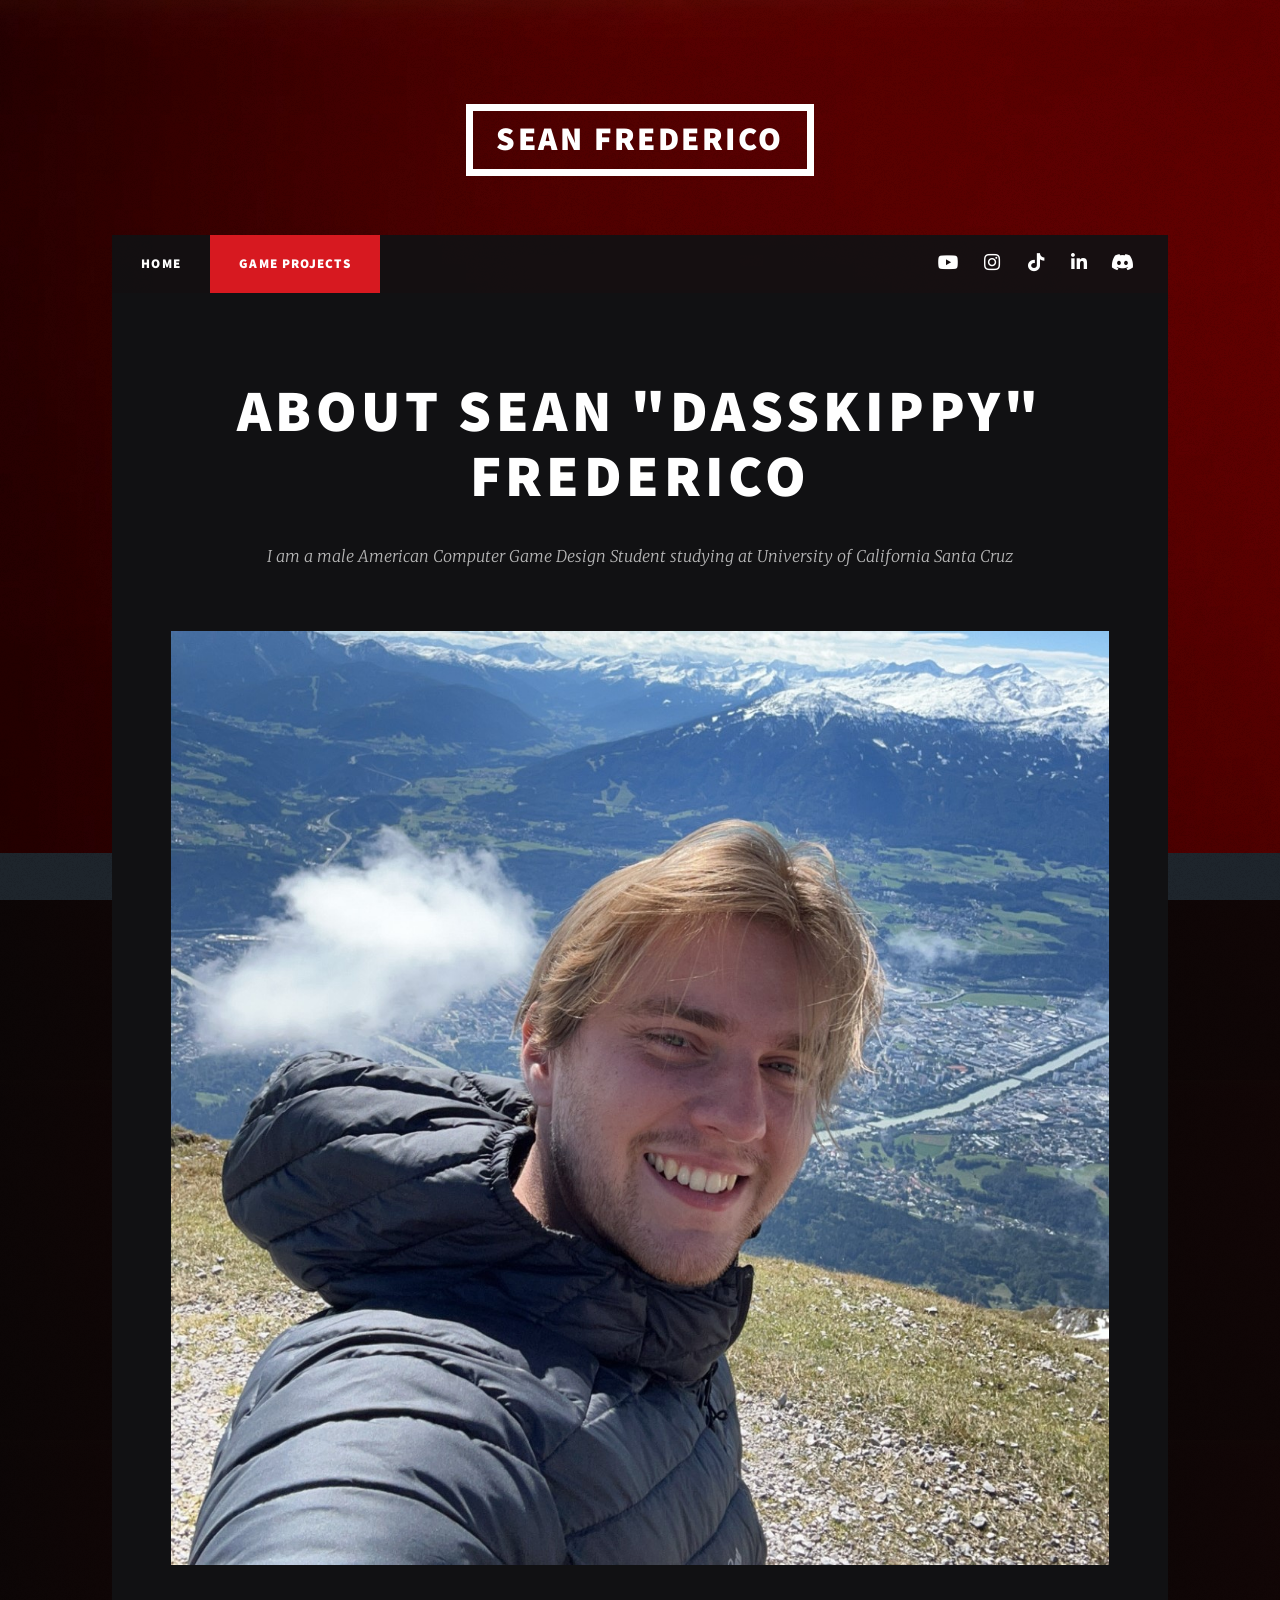
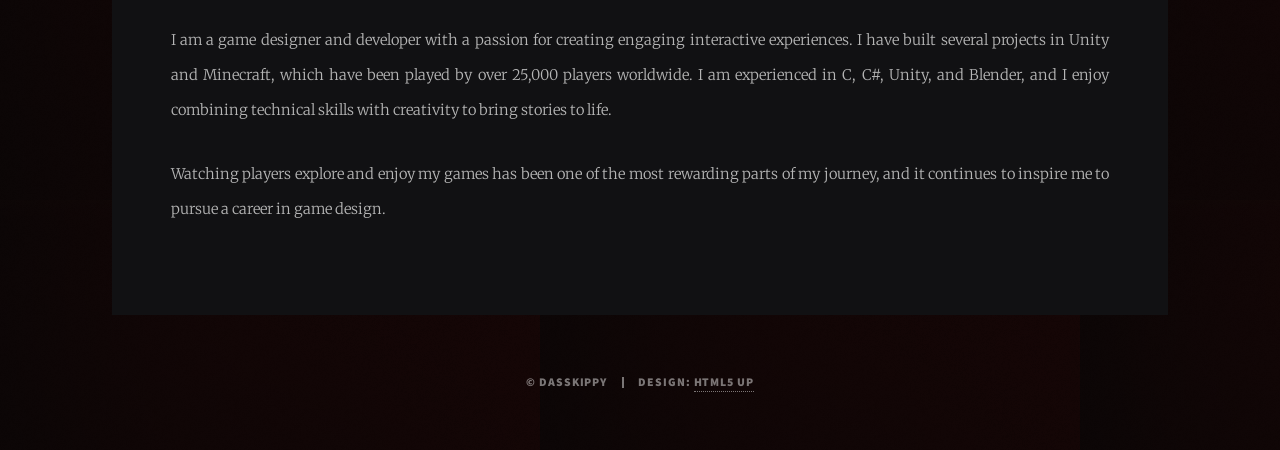
==== commit 9463e06e: "added tiktok" ====
--- a/about.html
+++ b/about.html
@@ -29,8 +29,9 @@
 						<li class="active"><a href="games.html">Game Projects</a></li>
 					</ul>
 					<ul class="icons">
-						<li><a href="https://www.youtube.com/@DasSkippy" class="icon brands alt fa-youtube"><span class="label">YouTube</span></a></li>
+						<li><a href="https://www.youtube.com/@DasSkippy" class="icon brands alt fa-youtube"><span class="label">YouTube</span></a></li>
 								<li><a href="https://www.instagram.com/seanfrederico/" class="icon brands alt fa-instagram"><span class="label">Instagram</span></a></li>
+								<li><a href="https://www.tiktok.com/@seanfrederico" class="icon brands alt fa-tiktok"><span class="label">TikTok</span></a></li>
 								<li><a href="https://www.linkedin.com/in/sean-frederico-b31a94302/" class="icon brands alt fa-linkedin-in"><span class="label">LinkedIn</span></a></li>
 								<li><a href="#" class="icon brands alt fa-discord"><span class="label">Discord</span></a></li>
 					</ul>
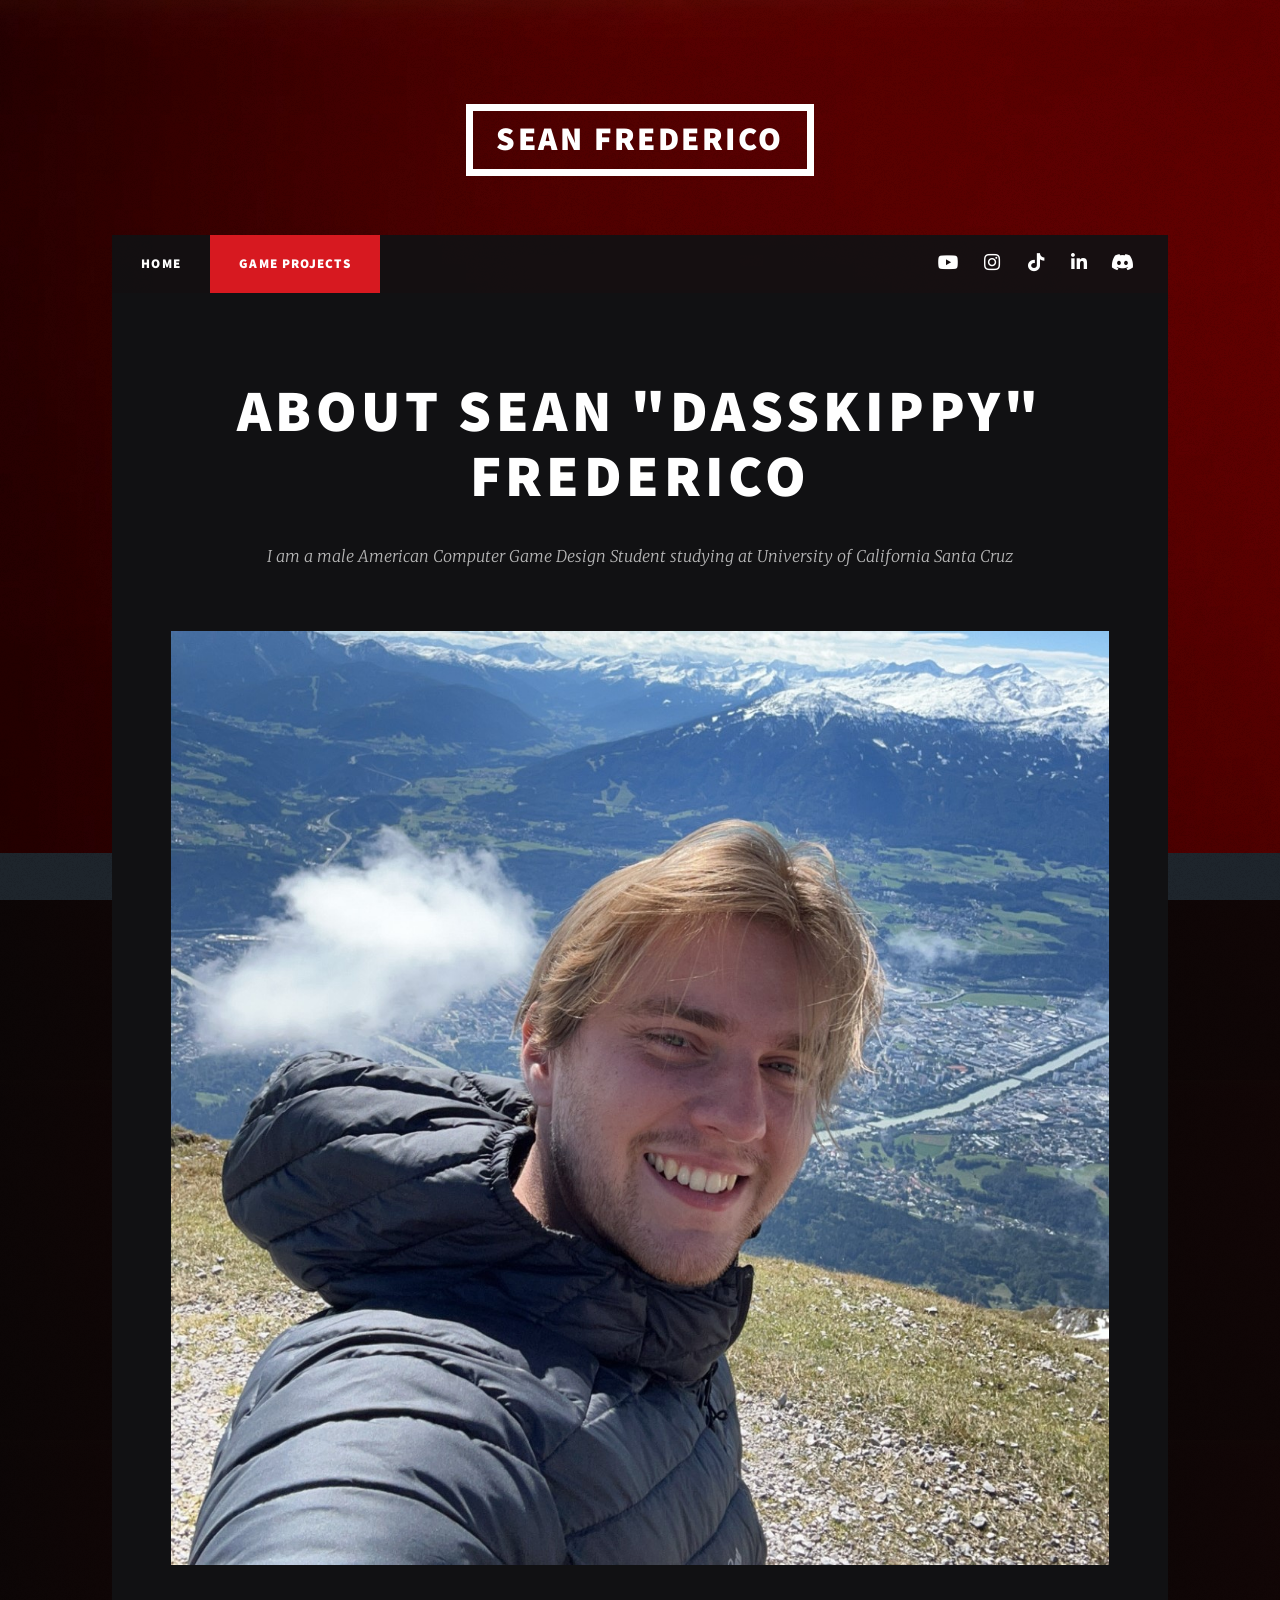
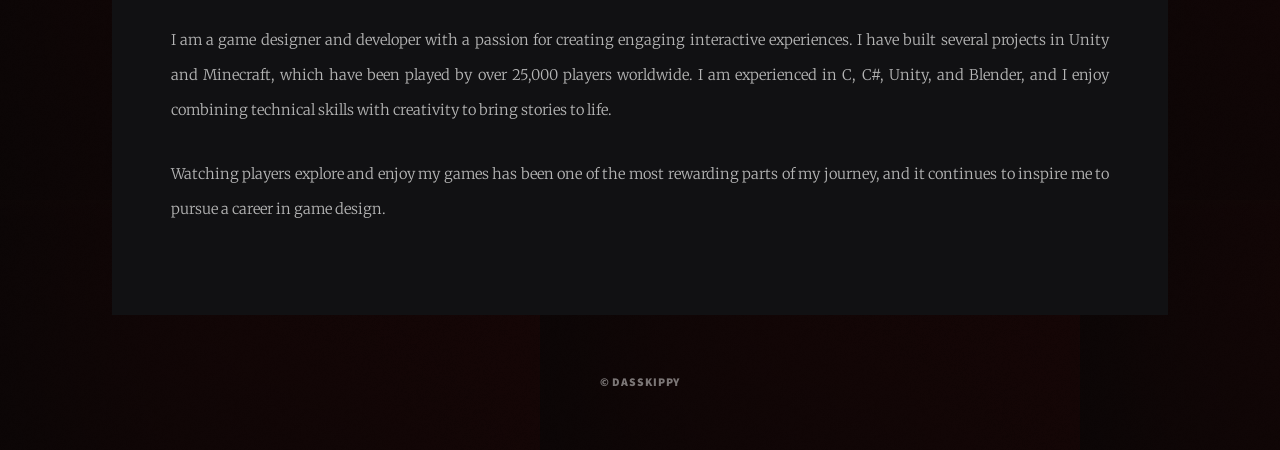
==== commit e128ffef: "removed watermark" ====
--- a/about.html
+++ b/about.html
@@ -58,7 +58,7 @@
 
 				<!-- Copyright -->
 					<div id="copyright">
-						<ul><li>&copy; DasSkippy</li><li>Design: <a href="https://html5up.net">HTML5 UP</a></li></ul>
+						<ul><li>&copy; DasSkippy</li></ul>
 					</div>
 
 			</div>
--- a/assets/css/main.css
+++ b/assets/css/main.css
@@ -3385,16 +3385,27 @@
 					background-color: #18bfef;
 				}
 
-		#intro h1 {
-			font-size: 5rem;
-			line-height: 1;
-		}
-
-		#intro p {
-			font-size: 1.25rem;
-			font-style: italic;
-			margin-top: -0.25rem;
-			text-align: center;
+		#intro h1 {
+			font-size: 5rem;
+			line-height: 1;
+		}
+
+		#intro .intro-portrait {
+			width: 12rem;
+			height: 12rem;
+			margin: 0 0 2rem 0;
+			border: solid 4px rgba(255, 255, 255, 0.9);
+			border-radius: 50%;
+			box-shadow: 0 1rem 3rem rgba(0, 0, 0, 0.35);
+			object-fit: cover;
+			object-position: center;
+		}
+
+		#intro p {
+			font-size: 1.25rem;
+			font-style: italic;
+			margin-top: -0.25rem;
+			text-align: center;
 		}
 
 		#intro + #header {
@@ -3473,16 +3484,22 @@
 				min-height: 80vh;
 			}
 
-				#intro h1 {
-					font-size: 3.25rem;
-					line-height: 1.1;
-					margin-bottom: 1rem;
-				}
-
-				#intro p {
-					font-size: 1rem;
-					margin-top: 0rem;
-				}
+				#intro h1 {
+					font-size: 3.25rem;
+					line-height: 1.1;
+					margin-bottom: 1rem;
+				}
+
+				#intro .intro-portrait {
+					width: 9rem;
+					height: 9rem;
+					margin-bottom: 1.5rem;
+				}
+
+				#intro p {
+					font-size: 1rem;
+					margin-top: 0rem;
+				}
 
 				#intro .actions {
 					display: none;
@@ -3774,13 +3791,30 @@
 				border-top: 0;
 			}
 
-		#main > footer {
-			text-align: center;
-		}
-
-		#main > .post {
-			padding: 8rem 8rem 6rem 8rem ;
-		}
+		#main > footer {
+			text-align: center;
+		}
+
+		#main > .featured-projects-heading {
+			padding: 3rem 4rem 0 4rem ;
+			margin: 0;
+		}
+
+			#main > .featured-projects-heading > .date {
+				margin: 0 0 1.5rem 0;
+			}
+
+			#main > .featured-projects-heading + .posts {
+				border-top: 0;
+			}
+
+				#main > .featured-projects-heading + .posts > article:nth-child(-n + 2) {
+					padding-top: 2.5rem;
+				}
+
+		#main > .post {
+			padding: 8rem 8rem 6rem 8rem ;
+		}
 
 			#main > .post header.major > .date {
 				margin-top: -2rem;
@@ -3929,13 +3963,25 @@
 
 			}
 
-		@media screen and (max-width: 736px) {
-
-			#main > * {
-				padding: 2rem 2rem 0.1rem 2rem ;
-			}
-
-		}
+		@media screen and (max-width: 736px) {
+
+			#main > * {
+				padding: 2rem 2rem 0.1rem 2rem ;
+			}
+
+			#main > .featured-projects-heading {
+				padding: 2.5rem 2rem 0 2rem ;
+			}
+
+				#main > .featured-projects-heading > .date {
+					margin-bottom: 1rem;
+				}
+
+				#main > .featured-projects-heading + .posts > article:nth-child(-n + 2) {
+					padding-top: 1.5rem;
+				}
+
+		}
 
 		@media screen and (max-width: 480px) {
 
